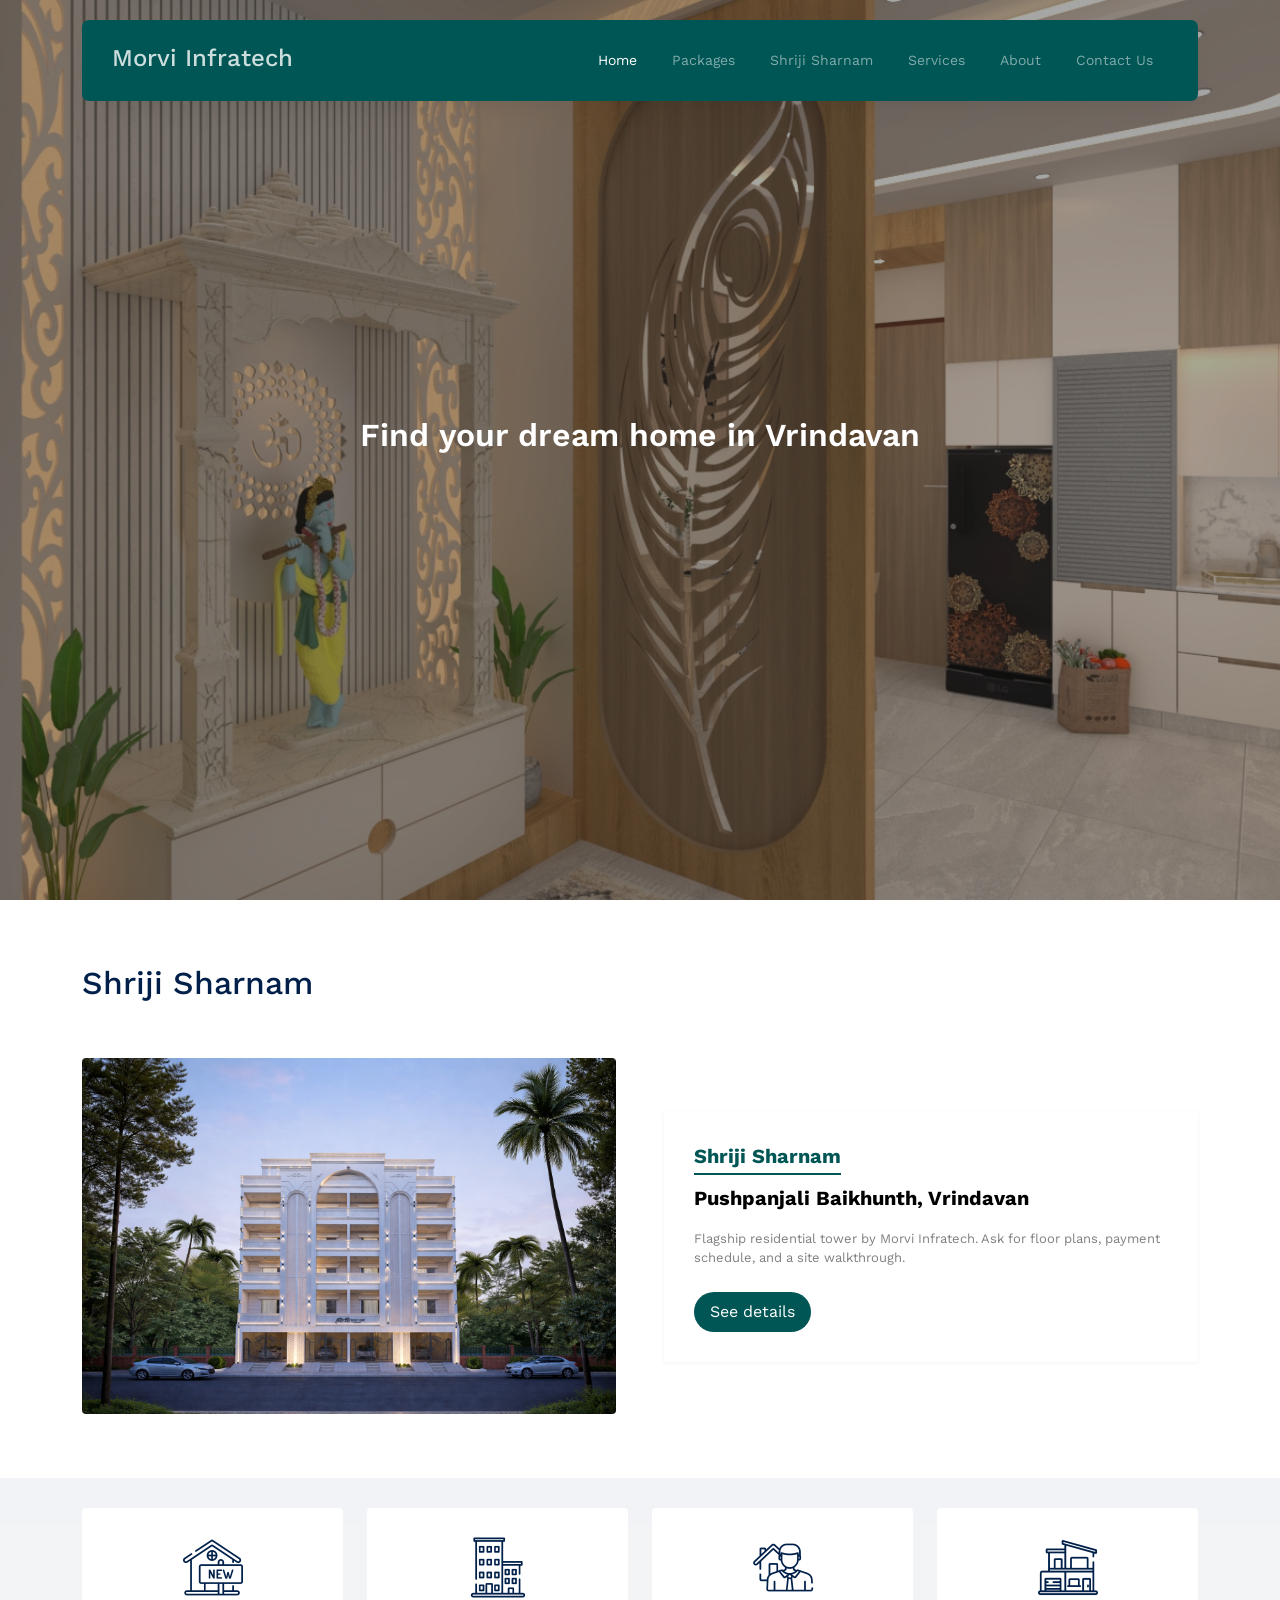
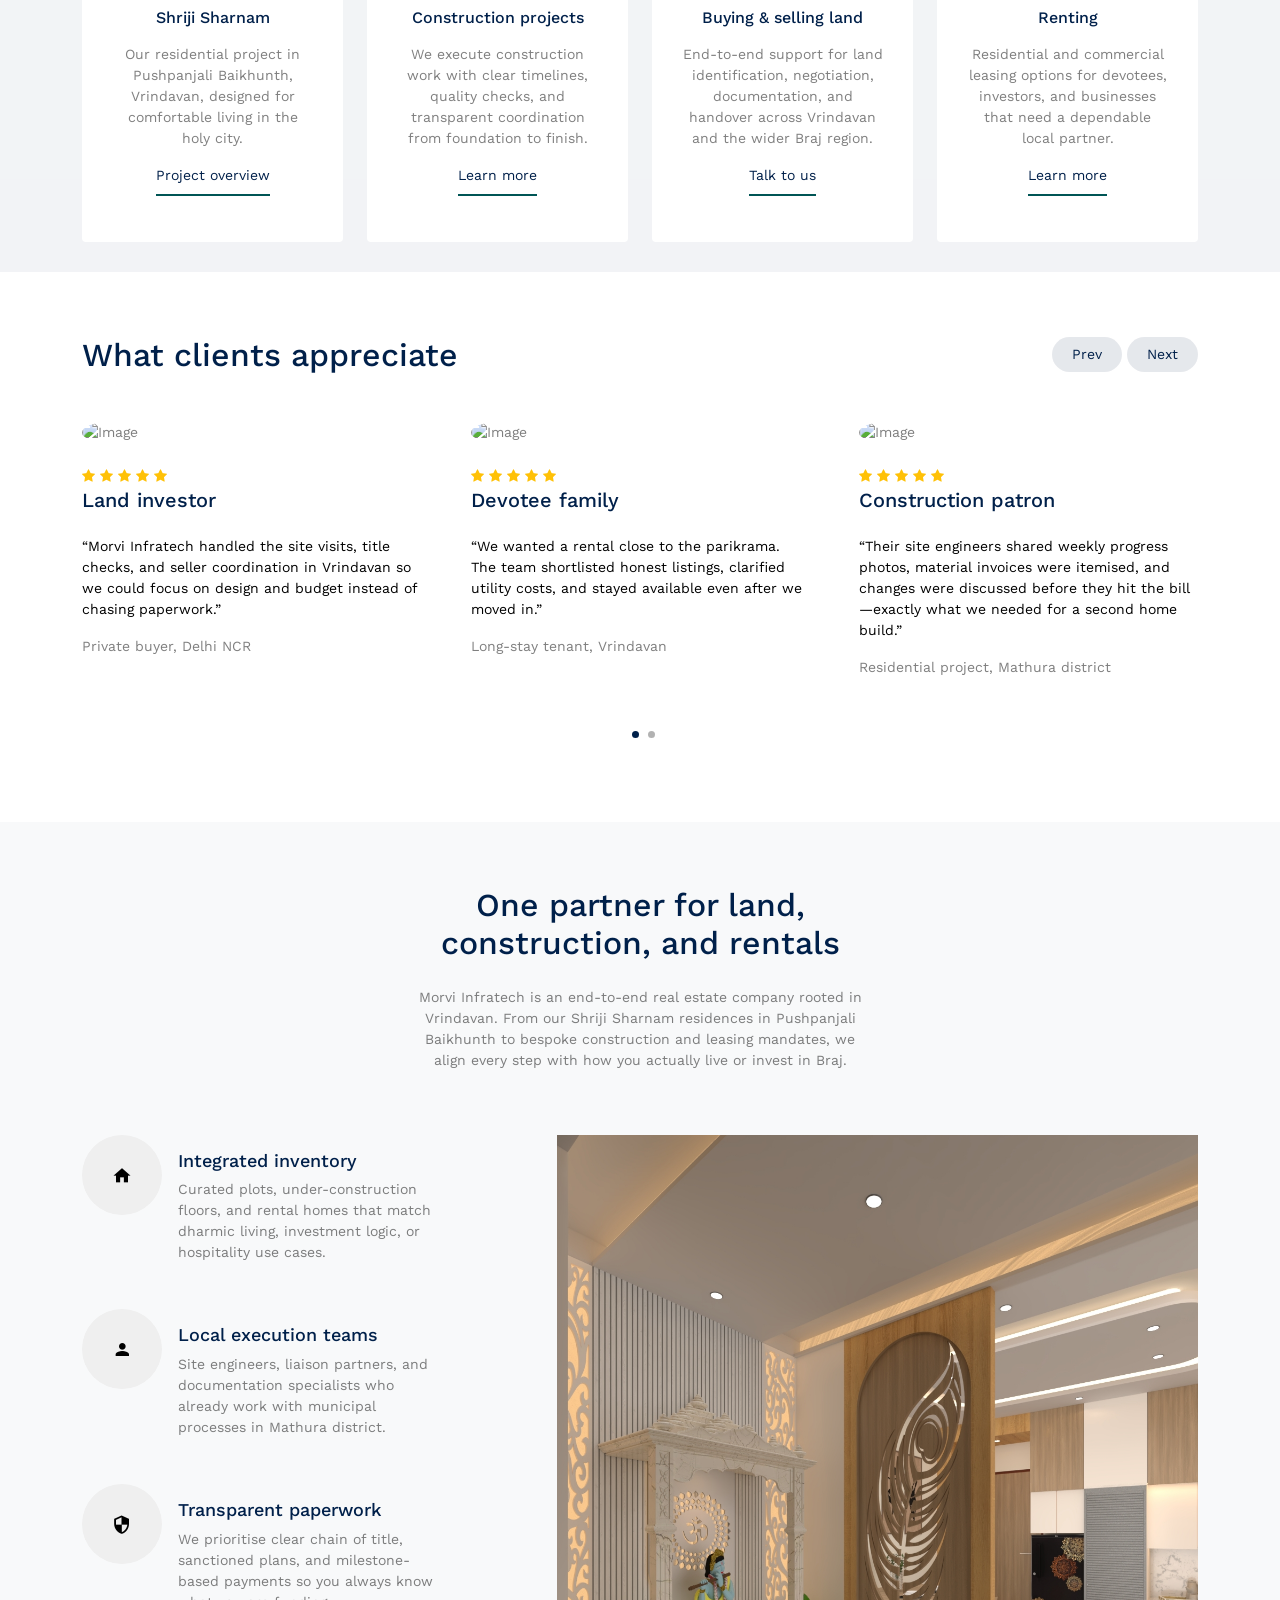
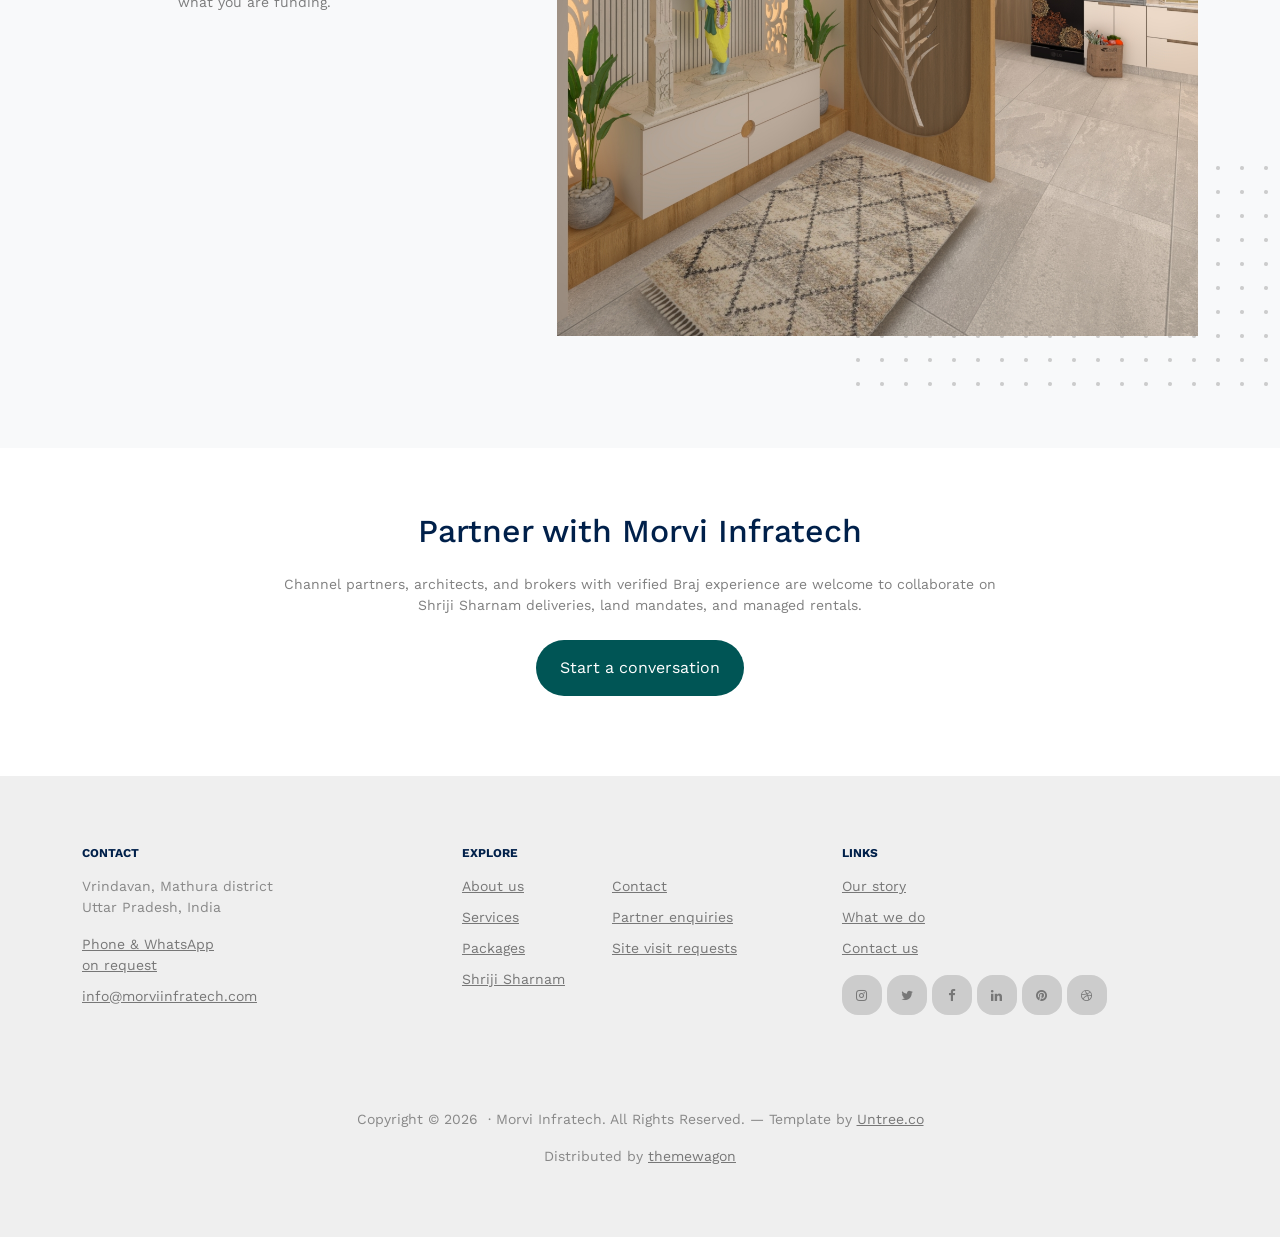
==== index.html @ aa566a45 "v3 - add packages" ====
<!-- /*
* Template Name: Property
* Template Author: Untree.co
* Template URI: https://untree.co/
* License: https://creativecommons.org/licenses/by/3.0/
*/ -->
<!DOCTYPE html>
<html lang="en">
  <head>
    <meta charset="utf-8" />
    <meta name="viewport" content="width=device-width, initial-scale=1" />
    <meta name="author" content="Untree.co" />
    <link rel="shortcut icon" href="favicon.png" />

    <meta
      name="description"
      content="Morvi Infratech is an end-to-end real estate company in Vrindavan, developing Shriji Sharnam at Pushpanjali Baikhunth, with construction, land buy and sell, and rental services."
    />
    <meta
      name="keywords"
      content="Morvi Infratech, Vrindavan real estate, Shriji Sharnam, Pushpanjali Baikhunth, land for sale, construction, rentals"
    />

    <link rel="preconnect" href="https://fonts.googleapis.com" />
    <link rel="preconnect" href="https://fonts.gstatic.com" crossorigin />
    <link
      href="https://fonts.googleapis.com/css2?family=Work+Sans:wght@400;500;600;700&display=swap"
      rel="stylesheet"
    />

    <link rel="stylesheet" href="fonts/icomoon/style.css" />
    <link rel="stylesheet" href="fonts/flaticon/font/flaticon.css" />

    <link rel="stylesheet" href="css/tiny-slider.css" />
    <link rel="stylesheet" href="css/aos.css" />
    <link rel="stylesheet" href="css/style.css" />

    <title>Morvi Infratech | Real estate &amp; construction in Vrindavan</title>
  </head>
  <body>
    <div class="site-mobile-menu site-navbar-target">
      <div class="site-mobile-menu-header">
        <div class="site-mobile-menu-close">
          <span class="icofont-close js-menu-toggle"></span>
        </div>
      </div>
      <div class="site-mobile-menu-body"></div>
    </div>

    <nav class="site-nav">
      <div class="container">
        <div class="menu-bg-wrap">
          <div class="site-navigation">
            <a href="index.html" class="logo m-0 float-start">Morvi Infratech</a>

            <ul
              class="js-clone-nav d-none d-lg-inline-block text-start site-menu float-end"
            >
              <li class="active"><a href="index.html">Home</a></li>
              <li><a href="packages.html">Packages</a></li>
              <li><a href="property-single.html">Shriji Sharnam</a></li>
              <li><a href="services.html">Services</a></li>
              <li><a href="about.html">About</a></li>
              <li><a href="contact.html">Contact Us</a></li>
            </ul>

            <a
              href="#"
              class="burger light me-auto float-end mt-1 site-menu-toggle js-menu-toggle d-inline-block d-lg-none"
              data-toggle="collapse"
              data-target="#main-navbar"
            >
              <span></span>
            </a>
          </div>
        </div>
      </div>
    </nav>

    <div class="hero">
      <div class="hero-slide">
        <div
          class="img overlay"
          style="background-image: url('images/hero_bg_3.jpg')"
        ></div>
        <div
          class="img overlay"
          style="background-image: url('images/logo_correct.jpeg')"
        ></div>
        <div
          class="img overlay"
          style="background-image: url('images/hero_bg_1.jpg')"
        ></div>
      </div>

      <div class="container">
        <div class="row justify-content-center align-items-center">
          <div class="col-lg-9 text-center">
            <h1 class="heading" data-aos="fade-up">
              Find your dream home in Vrindavan
            </h1>
            <!--
            <form
              action="#"
              class="narrow-w form-search d-flex align-items-stretch mb-3"
              data-aos="fade-up"
              data-aos-delay="200"
            >
              <input
                type="text"
                class="form-control px-4"
                placeholder="Your ZIP code or City. e.g. New York"
              />
              <button type="submit" class="btn btn-primary">Search</button>
            </form>
            -->
          </div>
        </div>
      </div>
    </div>

    <div class="section">
      <div class="container">
        <div class="row mb-5 align-items-center">
          <div class="col-lg-6">
            <h2 class="font-weight-bold text-primary heading">
              Shriji Sharnam
            </h2>
          </div>
          <div class="col-lg-6 text-lg-end">
            <!--
            <p>
              <a
                href="property-single.html"
                class="btn btn-primary text-white py-3 px-4"
                >Project details</a
              >
            </p>
            -->
          </div>
        </div>
        <div class="row">
          <div class="col-12">
            <div class="property-item property-item-horizontal mb-0">
              <div class="row align-items-center gx-lg-5">
                <div class="col-lg-6 mb-4 mb-lg-0">
                  <a
                    href="property-single.html"
                    class="img d-block rounded overflow-hidden"
                  >
                    <img
                      src="images/hero_bg_1.jpg"
                      alt="Shriji Sharnam, Morvi Infratech"
                      class="img-fluid w-100"
                    />
                  </a>
                </div>
                <div class="col-lg-6">
                  <div class="property-content">
                    <div class="price mb-2"><span>Shriji Sharnam</span></div>
                    <div>
                      <!-- <span class="d-block mb-1 text-black fw-semibold"
                        >Shriji Sharnam</span
                      > -->
                      <span class="city d-block mb-3"
                        >Pushpanjali Baikhunth, Vrindavan</span
                      >

                      <p class="text-black-50 mb-4">
                        Flagship residential tower by Morvi Infratech. Ask for
                        floor plans, payment schedule, and a site walkthrough.
                      </p>

                      <a
                        href="property-single.html"
                        class="btn btn-primary py-2 px-3"
                        >See details</a
                      >
                    </div>
                  </div>
                </div>
              </div>
            </div>
          </div>
        </div>
      </div>
    </div>

    <section class="features-1">
      <div class="container">
        <div class="row">
          <div class="col-6 col-lg-3" data-aos="fade-up" data-aos-delay="300">
            <div class="box-feature">
              <span class="flaticon-house"></span>
              <h3 class="mb-3">Shriji Sharnam</h3>
              <p>
                Our residential project in Pushpanjali Baikhunth, Vrindavan,
                designed for comfortable living in the holy city.
              </p>
              <p><a href="property-single.html" class="learn-more">Project overview</a></p>
            </div>
          </div>
          <div class="col-6 col-lg-3" data-aos="fade-up" data-aos-delay="500">
            <div class="box-feature">
              <span class="flaticon-building"></span>
              <h3 class="mb-3">Construction projects</h3>
              <p>
                We execute construction work with clear timelines, quality
                checks, and transparent coordination from foundation to finish.
              </p>
              <p><a href="services.html" class="learn-more">Learn more</a></p>
            </div>
          </div>
          <div class="col-6 col-lg-3" data-aos="fade-up" data-aos-delay="400">
            <div class="box-feature">
              <span class="flaticon-house-3"></span>
              <h3 class="mb-3">Buying &amp; selling land</h3>
              <p>
                End-to-end support for land identification, negotiation,
                documentation, and handover across Vrindavan and the wider Braj
                region.
              </p>
              <p><a href="contact.html" class="learn-more">Talk to us</a></p>
            </div>
          </div>
          <div class="col-6 col-lg-3" data-aos="fade-up" data-aos-delay="600">
            <div class="box-feature">
              <span class="flaticon-house-1"></span>
              <h3 class="mb-3">Renting</h3>
              <p>
                Residential and commercial leasing options for devotees,
                investors, and businesses that need a dependable local partner.
              </p>
              <p><a href="contact.html" class="learn-more">Learn more</a></p>
            </div>
          </div>
        </div>
      </div>
    </section>

    <div class="section sec-testimonials">
      <div class="container">
        <div class="row mb-5 align-items-center">
          <div class="col-md-6">
            <h2 class="font-weight-bold heading text-primary mb-4 mb-md-0">
              What clients appreciate
            </h2>
          </div>
          <div class="col-md-6 text-md-end">
            <div id="testimonial-nav">
              <span class="prev" data-controls="prev">Prev</span>

              <span class="next" data-controls="next">Next</span>
            </div>
          </div>
        </div>

        <div class="row">
          <div class="col-lg-4"></div>
        </div>
        <div class="testimonial-slider-wrap">
          <div class="testimonial-slider">
            <div class="item">
              <div class="testimonial">
                <img
                  src="images/person_1-min.jpg"
                  alt="Image"
                  class="img-fluid rounded-circle w-25 mb-4"
                />
                <div class="rate">
                  <span class="icon-star text-warning"></span>
                  <span class="icon-star text-warning"></span>
                  <span class="icon-star text-warning"></span>
                  <span class="icon-star text-warning"></span>
                  <span class="icon-star text-warning"></span>
                </div>
                <h3 class="h5 text-primary mb-4">Land investor</h3>
                <blockquote>
                  <p>
                    &ldquo;Morvi Infratech handled the site visits, title checks,
                    and seller coordination in Vrindavan so we could focus on
                    design and budget instead of chasing paperwork.&rdquo;
                  </p>
                </blockquote>
                <p class="text-black-50">Private buyer, Delhi NCR</p>
              </div>
            </div>

            <div class="item">
              <div class="testimonial">
                <img
                  src="images/person_2-min.jpg"
                  alt="Image"
                  class="img-fluid rounded-circle w-25 mb-4"
                />
                <div class="rate">
                  <span class="icon-star text-warning"></span>
                  <span class="icon-star text-warning"></span>
                  <span class="icon-star text-warning"></span>
                  <span class="icon-star text-warning"></span>
                  <span class="icon-star text-warning"></span>
                </div>
                <h3 class="h5 text-primary mb-4">Devotee family</h3>
                <blockquote>
                  <p>
                    &ldquo;We wanted a rental close to the parikrama. The team
                    shortlisted honest listings, clarified utility costs, and
                    stayed available even after we moved in.&rdquo;
                  </p>
                </blockquote>
                <p class="text-black-50">Long-stay tenant, Vrindavan</p>
              </div>
            </div>

            <div class="item">
              <div class="testimonial">
                <img
                  src="images/person_3-min.jpg"
                  alt="Image"
                  class="img-fluid rounded-circle w-25 mb-4"
                />
                <div class="rate">
                  <span class="icon-star text-warning"></span>
                  <span class="icon-star text-warning"></span>
                  <span class="icon-star text-warning"></span>
                  <span class="icon-star text-warning"></span>
                  <span class="icon-star text-warning"></span>
                </div>
                <h3 class="h5 text-primary mb-4">Construction patron</h3>
                <blockquote>
                  <p>
                    &ldquo;Their site engineers shared weekly progress photos,
                    material invoices were itemised, and changes were discussed
                    before they hit the bill—exactly what we needed for a second
                    home build.&rdquo;
                  </p>
                </blockquote>
                <p class="text-black-50">Residential project, Mathura district</p>
              </div>
            </div>

            <div class="item">
              <div class="testimonial">
                <img
                  src="images/person_4-min.jpg"
                  alt="Image"
                  class="img-fluid rounded-circle w-25 mb-4"
                />
                <div class="rate">
                  <span class="icon-star text-warning"></span>
                  <span class="icon-star text-warning"></span>
                  <span class="icon-star text-warning"></span>
                  <span class="icon-star text-warning"></span>
                  <span class="icon-star text-warning"></span>
                </div>
                <h3 class="h5 text-primary mb-4">NRI buyer</h3>
                <blockquote>
                  <p>
                    &ldquo;We coordinated entirely over WhatsApp and email.
                    Morvi Infratech consolidated layouts, approvals, and payment
                    milestones for Shriji Sharnam without us needing to fly down
                    for every signature.&rdquo;
                  </p>
                </blockquote>
                <p class="text-black-50">Booked unit, United States</p>
              </div>
            </div>
          </div>
        </div>
      </div>
    </div>

    <div class="section section-4 bg-light">
      <div class="container">
        <div class="row justify-content-center text-center mb-5">
          <div class="col-lg-5">
            <h2 class="font-weight-bold heading text-primary mb-4">
              One partner for land, construction, and rentals
            </h2>
            <p class="text-black-50">
              Morvi Infratech is an end-to-end real estate company rooted in
              Vrindavan. From our Shriji Sharnam residences in Pushpanjali
              Baikhunth to bespoke construction and leasing mandates, we align
              every step with how you actually live or invest in Braj.
            </p>
          </div>
        </div>
        <div class="row justify-content-between mb-5">
          <div class="col-lg-7 mb-5 mb-lg-0 order-lg-2">
            <div class="img-about dots">
              <img src="images/hero_bg_3.jpg" alt="Image" class="img-fluid" />
            </div>
          </div>
          <div class="col-lg-4">
            <div class="d-flex feature-h">
              <span class="wrap-icon me-3">
                <span class="icon-home2"></span>
              </span>
              <div class="feature-text">
                <h3 class="heading">Integrated inventory</h3>
                <p class="text-black-50">
                  Curated plots, under-construction floors, and rental homes that
                  match dharmic living, investment logic, or hospitality use
                  cases.
                </p>
              </div>
            </div>

            <div class="d-flex feature-h">
              <span class="wrap-icon me-3">
                <span class="icon-person"></span>
              </span>
              <div class="feature-text">
                <h3 class="heading">Local execution teams</h3>
                <p class="text-black-50">
                  Site engineers, liaison partners, and documentation specialists
                  who already work with municipal processes in Mathura district.
                </p>
              </div>
            </div>

            <div class="d-flex feature-h">
              <span class="wrap-icon me-3">
                <span class="icon-security"></span>
              </span>
              <div class="feature-text">
                <h3 class="heading">Transparent paperwork</h3>
                <p class="text-black-50">
                  We prioritise clear chain of title, sanctioned plans, and
                  milestone-based payments so you always know what you are
                  funding.
                </p>
              </div>
            </div>
          </div>
        </div>
        <!-- <div class="row section-counter mt-5">
          <div
            class="col-6 col-sm-6 col-md-6 col-lg-3"
            data-aos="fade-up"
            data-aos-delay="300"
          >
            <div class="counter-wrap mb-5 mb-lg-0">
              <span class="number"
                ><span class="countup text-primary">1</span></span
              >
              <span class="caption text-black-50"
                >Flagship tower: Shriji Sharnam</span
              >
            </div>
          </div>
          <div
            class="col-6 col-sm-6 col-md-6 col-lg-3"
            data-aos="fade-up"
            data-aos-delay="400"
          >
            <div class="counter-wrap mb-5 mb-lg-0">
              <span class="number"
                ><span class="countup text-primary">4</span></span
              >
              <span class="caption text-black-50"
                >Integrated service lines</span
              >
            </div>
          </div>
          <div
            class="col-6 col-sm-6 col-md-6 col-lg-3"
            data-aos="fade-up"
            data-aos-delay="500"
          >
            <div class="counter-wrap mb-5 mb-lg-0">
              <span class="number"
                ><span class="countup text-primary">1</span></span
              >
              <span class="caption text-black-50"
                >Home city focus: Vrindavan</span
              >
            </div>
          </div>
          <div
            class="col-6 col-sm-6 col-md-6 col-lg-3"
            data-aos="fade-up"
            data-aos-delay="600"
          >
            <div class="counter-wrap mb-5 mb-lg-0">
              <span class="number"
                ><span class="countup text-primary">100</span></span
              >
              <span class="caption text-black-50"
                >Percent commitment to clarity</span
              >
            </div>
          </div>
        </div> -->
      </div>
    </div>

    <div class="section">
      <div class="row justify-content-center footer-cta" data-aos="fade-up">
        <div class="col-lg-7 mx-auto text-center">
          <h2 class="mb-4">Partner with Morvi Infratech</h2>
          <p class="text-black-50 mb-4">
            Channel partners, architects, and brokers with verified Braj
            experience are welcome to collaborate on Shriji Sharnam deliveries,
            land mandates, and managed rentals.
          </p>
          <p>
            <a
              href="contact.html"
              class="btn btn-primary text-white py-3 px-4"
              >Start a conversation</a
            >
          </p>
        </div>
        <!-- /.col-lg-7 -->
      </div>
      <!-- /.row -->
    </div>

    <!-- <div class="section section-5 bg-light">
      <div class="container">
        <div class="row justify-content-center text-center mb-5">
          <div class="col-lg-6 mb-5">
            <h2 class="font-weight-bold heading text-primary mb-4">
              Meet the specialists
            </h2>
            <p class="text-black-50">
              Dedicated desks for land, construction, leasing, and project
              marketing ensure you always reach someone who understands the
              nuances of doing business in Vrindavan.
            </p>
          </div>
        </div>
        <div class="row">
          <div class="col-sm-6 col-md-6 col-lg-4 mb-5 mb-lg-0">
            <div class="h-100 person">
              <img
                src="images/person_1-min.jpg"
                alt="Image"
                class="img-fluid"
              />

              <div class="person-contents">
                <h2 class="mb-0"><a href="contact.html">Land advisory desk</a></h2>
                <span class="meta d-block mb-3">Acquisition &amp; divestment</span>
                <p>
                  Maps out zoning realities, negotiates with landowners, and
                  lines up registry-ready documentation for agricultural,
                  residential, or institutional parcels.
                </p>

                <ul class="social list-unstyled list-inline dark-hover">
                  <li class="list-inline-item">
                    <a href="#"><span class="icon-twitter"></span></a>
                  </li>
                  <li class="list-inline-item">
                    <a href="#"><span class="icon-facebook"></span></a>
                  </li>
                  <li class="list-inline-item">
                    <a href="#"><span class="icon-linkedin"></span></a>
                  </li>
                  <li class="list-inline-item">
                    <a href="#"><span class="icon-instagram"></span></a>
                  </li>
                </ul>
              </div>
            </div>
          </div>
          <div class="col-sm-6 col-md-6 col-lg-4 mb-5 mb-lg-0">
            <div class="h-100 person">
              <img
                src="images/person_2-min.jpg"
                alt="Image"
                class="img-fluid"
              />

              <div class="person-contents">
                <h2 class="mb-0"><a href="contact.html">Construction studio</a></h2>
                <span class="meta d-block mb-3">Projects &amp; Shriji Sharnam</span>
                <p>
                  Coordinates structural vendors, finishing schedules, and
                  quality audits so tower deliveries and independent homes stay
                  on track.
                </p>

                <ul class="social list-unstyled list-inline dark-hover">
                  <li class="list-inline-item">
                    <a href="#"><span class="icon-twitter"></span></a>
                  </li>
                  <li class="list-inline-item">
                    <a href="#"><span class="icon-facebook"></span></a>
                  </li>
                  <li class="list-inline-item">
                    <a href="#"><span class="icon-linkedin"></span></a>
                  </li>
                  <li class="list-inline-item">
                    <a href="#"><span class="icon-instagram"></span></a>
                  </li>
                </ul>
              </div>
            </div>
          </div>
          <div class="col-sm-6 col-md-6 col-lg-4 mb-5 mb-lg-0">
            <div class="h-100 person">
              <img
                src="images/person_3-min.jpg"
                alt="Image"
                class="img-fluid"
              />

              <div class="person-contents">
                <h2 class="mb-0"><a href="contact.html">Leasing lounge</a></h2>
                <span class="meta d-block mb-3">Rentals &amp; asset care</span>
                <p>
                  Screens tenants, drafts fair-use agreements, and supports
                  move-in logistics for devotees, ashrams, and boutique
                  hospitality operators.
                </p>

                <ul class="social list-unstyled list-inline dark-hover">
                  <li class="list-inline-item">
                    <a href="#"><span class="icon-twitter"></span></a>
                  </li>
                  <li class="list-inline-item">
                    <a href="#"><span class="icon-facebook"></span></a>
                  </li>
                  <li class="list-inline-item">
                    <a href="#"><span class="icon-linkedin"></span></a>
                  </li>
                  <li class="list-inline-item">
                    <a href="#"><span class="icon-instagram"></span></a>
                  </li>
                </ul>
              </div>
            </div>
          </div>
        </div>
      </div>
    </div> -->

    <div class="site-footer">
      <div class="container">
        <div class="row">
          <div class="col-lg-4">
            <div class="widget">
              <h3>Contact</h3>
              <address>Vrindavan, Mathura district<br />Uttar Pradesh, India</address>
              <ul class="list-unstyled links">
                <li><a href="contact.html">Phone &amp; WhatsApp on request</a></li>
                <li>
                  <a href="mailto:info@morviinfratech.com">info@morviinfratech.com</a>
                </li>
              </ul>
            </div>
            <!-- /.widget -->
          </div>
          <!-- /.col-lg-4 -->
          <div class="col-lg-4">
            <div class="widget">
              <h3>Explore</h3>
              <ul class="list-unstyled float-start links">
                <li><a href="about.html">About us</a></li>
                <li><a href="services.html">Services</a></li>
                <li><a href="packages.html">Packages</a></li>
                <li><a href="property-single.html">Shriji Sharnam</a></li>
              </ul>
              <ul class="list-unstyled float-start links">
                <li><a href="contact.html">Contact</a></li>
                <li><a href="contact.html">Partner enquiries</a></li>
                <li><a href="contact.html">Site visit requests</a></li>
              </ul>
            </div>
            <!-- /.widget -->
          </div>
          <!-- /.col-lg-4 -->
          <div class="col-lg-4">
            <div class="widget">
              <h3>Links</h3>
              <ul class="list-unstyled links">
                <li><a href="about.html">Our story</a></li>
                <li><a href="services.html">What we do</a></li>
                <li><a href="contact.html">Contact us</a></li>
              </ul>

              <ul class="list-unstyled social">
                <li>
                  <a href="#"><span class="icon-instagram"></span></a>
                </li>
                <li>
                  <a href="#"><span class="icon-twitter"></span></a>
                </li>
                <li>
                  <a href="#"><span class="icon-facebook"></span></a>
                </li>
                <li>
                  <a href="#"><span class="icon-linkedin"></span></a>
                </li>
                <li>
                  <a href="#"><span class="icon-pinterest"></span></a>
                </li>
                <li>
                  <a href="#"><span class="icon-dribbble"></span></a>
                </li>
              </ul>
            </div>
            <!-- /.widget -->
          </div>
          <!-- /.col-lg-4 -->
        </div>
        <!-- /.row -->

        <div class="row mt-5">
          <div class="col-12 text-center">
            <!-- 
              **==========
              NOTE: 
              Please don't remove this copyright link unless you buy the license here https://untree.co/license/  
              **==========
            -->

            <p>
              Copyright &copy;
              <script>
                document.write(new Date().getFullYear());
              </script>
              &nbsp;· Morvi Infratech. All Rights Reserved. &mdash; Template by
              <a href="https://untree.co">Untree.co</a>
              <!-- License information: https://untree.co/license/ -->
            </p>
            <div>
              Distributed by
              <a href="https://themewagon.com/" target="_blank">themewagon</a>
            </div>
          </div>
        </div>
      </div>
      <!-- /.container -->
    </div>
    <!-- /.site-footer -->

    <!-- Preloader -->
    <div id="overlayer"></div>
    <div class="loader">
      <div class="spinner-border" role="status">
        <span class="visually-hidden">Loading...</span>
      </div>
    </div>

    <script src="js/bootstrap.bundle.min.js"></script>
    <script src="js/tiny-slider.js"></script>
    <script src="js/aos.js"></script>
    <script src="js/navbar.js"></script>
    <script src="js/counter.js"></script>
    <script src="js/custom.js"></script>
  </body>
</html>
---- fonts/icomoon/style.css ----
@font-face {
  font-family: 'icomoon';
  src:  url('fonts/icomoon.eot?10si43');
  src:  url('fonts/icomoon.eot?10si43#iefix') format('embedded-opentype'),
    url('fonts/icomoon.ttf?10si43') format('truetype'),
    url('fonts/icomoon.woff?10si43') format('woff'),
    url('fonts/icomoon.svg?10si43#icomoon') format('svg');
  font-weight: normal;
  font-style: normal;
}

[class^="icon-"], [class*=" icon-"] {
  /* use !important to prevent issues with browser extensions that change fonts */
  font-family: 'icomoon' !important;
  speak: none;
  font-style: normal;
  font-weight: normal;
  font-variant: normal;
  text-transform: none;
  line-height: 1;

  /* Better Font Rendering =========== */
  -webkit-font-smoothing: antialiased;
  -moz-osx-font-smoothing: grayscale;
}

.icon-asterisk:before {
  content: "\f069";
}
.icon-plus:before {
  content: "\f067";
}
.icon-question:before {
  content: "\f128";
}
.icon-minus:before {
  content: "\f068";
}
.icon-glass:before {
  content: "\f000";
}
.icon-music:before {
  content: "\f001";
}
.icon-search:before {
  content: "\f002";
}
.icon-envelope-o:before {
  content: "\f003";
}
.icon-heart:before {
  content: "\f004";
}
.icon-star:before {
  content: "\f005";
}
.icon-star-o:before {
  content: "\f006";
}
.icon-user:before {
  content: "\f007";
}
.icon-film:before {
  content: "\f008";
}
.icon-th-large:before {
  content: "\f009";
}
.icon-th:before {
  content: "\f00a";
}
.icon-th-list:before {
  content: "\f00b";
}
.icon-check:before {
  content: "\f00c";
}
.icon-close:before {
  content: "\f00d";
}
.icon-remove:before {
  content: "\f00d";
}
.icon-times:before {
  content: "\f00d";
}
.icon-search-plus:before {
  content: "\f00e";
}
.icon-search-minus:before {
  content: "\f010";
}
.icon-power-off:before {
  content: "\f011";
}
.icon-signal:before {
  content: "\f012";
}
.icon-cog:before {
  content: "\f013";
}
.icon-gear:before {
  content: "\f013";
}
.icon-trash-o:before {
  content: "\f014";
}
.icon-home:before {
  content: "\f015";
}
.icon-file-o:before {
  content: "\f016";
}
.icon-clock-o:before {
  content: "\f017";
}
.icon-road:before {
  content: "\f018";
}
.icon-download:before {
  content: "\f019";
}
.icon-arrow-circle-o-down:before {
  content: "\f01a";
}
.icon-arrow-circle-o-up:before {
  content: "\f01b";
}
.icon-inbox:before {
  content: "\f01c";
}
.icon-play-circle-o:before {
  content: "\f01d";
}
.icon-repeat:before {
  content: "\f01e";
}
.icon-rotate-right:before {
  content: "\f01e";
}
.icon-refresh:before {
  content: "\f021";
}
.icon-list-alt:before {
  content: "\f022";
}
.icon-lock:before {
  content: "\f023";
}
.icon-flag:before {
  content: "\f024";
}
.icon-headphones:before {
  content: "\f025";
}
.icon-volume-off:before {
  content: "\f026";
}
.icon-volume-down:before {
  content: "\f027";
}
.icon-volume-up:before {
  content: "\f028";
}
.icon-qrcode:before {
  content: "\f029";
}
.icon-barcode:before {
  content: "\f02a";
}
.icon-tag:before {
  content: "\f02b";
}
.icon-tags:before {
  content: "\f02c";
}
.icon-book:before {
  content: "\f02d";
}
.icon-bookmark:before {
  content: "\f02e";
}
.icon-print:before {
  content: "\f02f";
}
.icon-camera:before {
  content: "\f030";
}
.icon-font:before {
  content: "\f031";
}
.icon-bold:before {
  content: "\f032";
}
.icon-italic:before {
  content: "\f033";
}
.icon-text-height:before {
  content: "\f034";
}
.icon-text-width:before {
  content: "\f035";
}
.icon-align-left:before {
  content: "\f036";
}
.icon-align-center:before {
  content: "\f037";
}
.icon-align-right:before {
  content: "\f038";
}
.icon-align-justify:before {
  content: "\f039";
}
.icon-list:before {
  content: "\f03a";
}
.icon-dedent:before {
  content: "\f03b";
}
.icon-outdent:before {
  content: "\f03b";
}
.icon-indent:before {
  content: "\f03c";
}
.icon-video-camera:before {
  content: "\f03d";
}
.icon-image:before {
  content: "\f03e";
}
.icon-photo:before {
  content: "\f03e";
}
.icon-picture-o:before {
  content: "\f03e";
}
.icon-pencil:before {
  content: "\f040";
}
.icon-map-marker:before {
  content: "\f041";
}
.icon-adjust:before {
  content: "\f042";
}
.icon-tint:before {
  content: "\f043";
}
.icon-edit:before {
  content: "\f044";
}
.icon-pencil-square-o:before {
  content: "\f044";
}
.icon-share-square-o:before {
  content: "\f045";
}
.icon-check-square-o:before {
  content: "\f046";
}
.icon-arrows:before {
  content: "\f047";
}
.icon-step-backward:before {
  content: "\f048";
}
.icon-fast-backward:before {
  content: "\f049";
}
.icon-backward:before {
  content: "\f04a";
}
.icon-play:before {
  content: "\f04b";
}
.icon-pause:before {
  content: "\f04c";
}
.icon-stop:before {
  content: "\f04d";
}
.icon-forward:before {
  content: "\f04e";
}
.icon-fast-forward:before {
  content: "\f050";
}
.icon-step-forward:before {
  content: "\f051";
}
.icon-eject:before {
  content: "\f052";
}
.icon-chevron-left:before {
  content: "\f053";
}
.icon-chevron-right:before {
  content: "\f054";
}
.icon-plus-circle:before {
  content: "\f055";
}
.icon-minus-circle:before {
  content: "\f056";
}
.icon-times-circle:before {
  content: "\f057";
}
.icon-check-circle:before {
  content: "\f058";
}
.icon-question-circle:before {
  content: "\f059";
}
.icon-info-circle:before {
  content: "\f05a";
}
.icon-crosshairs:before {
  content: "\f05b";
}
.icon-times-circle-o:before {
  content: "\f05c";
}
.icon-check-circle-o:before {
  content: "\f05d";
}
.icon-ban:before {
  content: "\f05e";
}
.icon-arrow-left:before {
  content: "\f060";
}
.icon-arrow-right:before {
  content: "\f061";
}
.icon-arrow-up:before {
  content: "\f062";
}
.icon-arrow-down:before {
  content: "\f063";
}
.icon-mail-forward:before {
  content: "\f064";
}
.icon-share:before {
  content: "\f064";
}
.icon-expand:before {
  content: "\f065";
}
.icon-compress:before {
  content: "\f066";
}
.icon-exclamation-circle:before {
  content: "\f06a";
}
.icon-gift:before {
  content: "\f06b";
}
.icon-leaf:before {
  content: "\f06c";
}
.icon-fire:before {
  content: "\f06d";
}
.icon-eye:before {
  content: "\f06e";
}
.icon-eye-slash:before {
  content: "\f070";
}
.icon-exclamation-triangle:before {
  content: "\f071";
}
.icon-warning:before {
  content: "\f071";
}
.icon-plane:before {
  content: "\f072";
}
.icon-calendar:before {
  content: "\f073";
}
.icon-random:before {
  content: "\f074";
}
.icon-comment:before {
  content: "\f075";
}
.icon-magnet:before {
  content: "\f076";
}
.icon-chevron-up:before {
  content: "\f077";
}
.icon-chevron-down:before {
  content: "\f078";
}
.icon-retweet:before {
  content: "\f079";
}
.icon-shopping-cart:before {
  content: "\f07a";
}
.icon-folder:before {
  content: "\f07b";
}
.icon-folder-open:before {
  content: "\f07c";
}
.icon-arrows-v:before {
  content: "\f07d";
}
.icon-arrows-h:before {
  content: "\f07e";
}
.icon-bar-chart:before {
  content: "\f080";
}
.icon-bar-chart-o:before {
  content: "\f080";
}
.icon-twitter-square:before {
  content: "\f081";
}
.icon-facebook-square:before {
  content: "\f082";
}
.icon-camera-retro:before {
  content: "\f083";
}
.icon-key:before {
  content: "\f084";
}
.icon-cogs:before {
  content: "\f085";
}
.icon-gears:before {
  content: "\f085";
}
.icon-comments:before {
  content: "\f086";
}
.icon-thumbs-o-up:before {
  content: "\f087";
}
.icon-thumbs-o-down:before {
  content: "\f088";
}
.icon-star-half:before {
  content: "\f089";
}
.icon-heart-o:before {
  content: "\f08a";
}
.icon-sign-out:before {
  content: "\f08b";
}
.icon-linkedin-square:before {
  content: "\f08c";
}
.icon-thumb-tack:before {
  content: "\f08d";
}
.icon-external-link:before {
  content: "\f08e";
}
.icon-sign-in:before {
  content: "\f090";
}
.icon-trophy:before {
  content: "\f091";
}
.icon-github-square:before {
  content: "\f092";
}
.icon-upload:before {
  content: "\f093";
}
.icon-lemon-o:before {
  content: "\f094";
}
.icon-phone:before {
  content: "\f095";
}
.icon-square-o:before {
  content: "\f096";
}
.icon-bookmark-o:before {
  content: "\f097";
}
.icon-phone-square:before {
  content: "\f098";
}
.icon-twitter:before {
  content: "\f099";
}
.icon-facebook:before {
  content: "\f09a";
}
.icon-facebook-f:before {
  content: "\f09a";
}
.icon-github:before {
  content: "\f09b";
}
.icon-unlock:before {
  content: "\f09c";
}
.icon-credit-card:before {
  content: "\f09d";
}
.icon-feed:before {
  content: "\f09e";
}
.icon-rss:before {
  content: "\f09e";
}
.icon-hdd-o:before {
  content: "\f0a0";
}
.icon-bullhorn:before {
  content: "\f0a1";
}
.icon-bell-o:before {
  content: "\f0a2";
}
.icon-certificate:before {
  content: "\f0a3";
}
.icon-hand-o-right:before {
  content: "\f0a4";
}
.icon-hand-o-left:before {
  content: "\f0a5";
}
.icon-hand-o-up:before {
  content: "\f0a6";
}
.icon-hand-o-down:before {
  content: "\f0a7";
}
.icon-arrow-circle-left:before {
  content: "\f0a8";
}
.icon-arrow-circle-right:before {
  content: "\f0a9";
}
.icon-arrow-circle-up:before {
  content: "\f0aa";
}
.icon-arrow-circle-down:before {
  content: "\f0ab";
}
.icon-globe:before {
  content: "\f0ac";
}
.icon-wrench:before {
  content: "\f0ad";
}
.icon-tasks:before {
  content: "\f0ae";
}
.icon-filter:before {
  content: "\f0b0";
}
.icon-briefcase:before {
  content: "\f0b1";
}
.icon-arrows-alt:before {
  content: "\f0b2";
}
.icon-group:before {
  content: "\f0c0";
}
.icon-users:before {
  content: "\f0c0";
}
.icon-chain:before {
  content: "\f0c1";
}
.icon-link:before {
  content: "\f0c1";
}
.icon-cloud:before {
  content: "\f0c2";
}
.icon-flask:before {
  content: "\f0c3";
}
.icon-cut:before {
  content: "\f0c4";
}
.icon-scissors:before {
  content: "\f0c4";
}
.icon-copy:before {
  content: "\f0c5";
}
.icon-files-o:before {
  content: "\f0c5";
}
.icon-paperclip:before {
  content: "\f0c6";
}
.icon-floppy-o:before {
  content: "\f0c7";
}
.icon-save:before {
  content: "\f0c7";
}
.icon-square:before {
  content: "\f0c8";
}
.icon-bars:before {
  content: "\f0c9";
}
.icon-navicon:before {
  content: "\f0c9";
}
.icon-reorder:before {
  content: "\f0c9";
}
.icon-list-ul:before {
  content: "\f0ca";
}
.icon-list-ol:before {
  content: "\f0cb";
}
.icon-strikethrough:before {
  content: "\f0cc";
}
.icon-underline:before {
  content: "\f0cd";
}
.icon-table:before {
  content: "\f0ce";
}
.icon-magic:before {
  content: "\f0d0";
}
.icon-truck:before {
  content: "\f0d1";
}
.icon-pinterest:before {
  content: "\f0d2";
}
.icon-pinterest-square:before {
  content: "\f0d3";
}
.icon-google-plus-square:before {
  content: "\f0d4";
}
.icon-google-plus:before {
  content: "\f0d5";
}
.icon-money:before {
  content: "\f0d6";
}
.icon-caret-down:before {
  content: "\f0d7";
}
.icon-caret-up:before {
  content: "\f0d8";
}
.icon-caret-left:before {
  content: "\f0d9";
}
.icon-caret-right:before {
  content: "\f0da";
}
.icon-columns:before {
  content: "\f0db";
}
.icon-sort:before {
  content: "\f0dc";
}
.icon-unsorted:before {
  content: "\f0dc";
}
.icon-sort-desc:before {
  content: "\f0dd";
}
.icon-sort-down:before {
  content: "\f0dd";
}
.icon-sort-asc:before {
  content: "\f0de";
}
.icon-sort-up:before {
  content: "\f0de";
}
.icon-envelope:before {
  content: "\f0e0";
}
.icon-linkedin:before {
  content: "\f0e1";
}
.icon-rotate-left:before {
  content: "\f0e2";
}
.icon-undo:before {
  content: "\f0e2";
}
.icon-gavel:before {
  content: "\f0e3";
}
.icon-legal:before {
  content: "\f0e3";
}
.icon-dashboard:before {
  content: "\f0e4";
}
.icon-tachometer:before {
  content: "\f0e4";
}
.icon-comment-o:before {
  content: "\f0e5";
}
.icon-comments-o:before {
  content: "\f0e6";
}
.icon-bolt:before {
  content: "\f0e7";
}
.icon-flash:before {
  content: "\f0e7";
}
.icon-sitemap:before {
  content: "\f0e8";
}
.icon-umbrella:before {
  content: "\f0e9";
}
.icon-clipboard:before {
  content: "\f0ea";
}
.icon-paste:before {
  content: "\f0ea";
}
.icon-lightbulb-o:before {
  content: "\f0eb";
}
.icon-exchange:before {
  content: "\f0ec";
}
.icon-cloud-download:before {
  content: "\f0ed";
}
.icon-cloud-upload:before {
  content: "\f0ee";
}
.icon-user-md:before {
  content: "\f0f0";
}
.icon-stethoscope:before {
  content: "\f0f1";
}
.icon-suitcase:before {
  content: "\f0f2";
}
.icon-bell:before {
  content: "\f0f3";
}
.icon-coffee:before {
  content: "\f0f4";
}
.icon-cutlery:before {
  content: "\f0f5";
}
.icon-file-text-o:before {
  content: "\f0f6";
}
.icon-building-o:before {
  content: "\f0f7";
}
.icon-hospital-o:before {
  content: "\f0f8";
}
.icon-ambulance:before {
  content: "\f0f9";
}
.icon-medkit:before {
  content: "\f0fa";
}
.icon-fighter-jet:before {
  content: "\f0fb";
}
.icon-beer:before {
  content: "\f0fc";
}
.icon-h-square:before {
  content: "\f0fd";
}
.icon-plus-square:before {
  content: "\f0fe";
}
.icon-angle-double-left:before {
  content: "\f100";
}
.icon-angle-double-right:before {
  content: "\f101";
}
.icon-angle-double-up:before {
  content: "\f102";
}
.icon-angle-double-down:before {
  content: "\f103";
}
.icon-angle-left:before {
  content: "\f104";
}
.icon-angle-right:before {
  content: "\f105";
}
.icon-angle-up:before {
  content: "\f106";
}
.icon-angle-down:before {
  content: "\f107";
}
.icon-desktop:before {
  content: "\f108";
}
.icon-laptop:before {
  content: "\f109";
}
.icon-tablet:before {
  content: "\f10a";
}
.icon-mobile:before {
  content: "\f10b";
}
.icon-mobile-phone:before {
  content: "\f10b";
}
.icon-circle-o:before {
  content: "\f10c";
}
.icon-quote-left:before {
  content: "\f10d";
}
.icon-quote-right:before {
  content: "\f10e";
}
.icon-spinner:before {
  content: "\f110";
}
.icon-circle:before {
  content: "\f111";
}
.icon-mail-reply:before {
  content: "\f112";
}
.icon-reply:before {
  content: "\f112";
}
.icon-github-alt:before {
  content: "\f113";
}
.icon-folder-o:before {
  content: "\f114";
}
.icon-folder-open-o:before {
  content: "\f115";
}
.icon-smile-o:before {
  content: "\f118";
}
.icon-frown-o:before {
  content: "\f119";
}
.icon-meh-o:before {
  content: "\f11a";
}
.icon-gamepad:before {
  content: "\f11b";
}
.icon-keyboard-o:before {
  content: "\f11c";
}
.icon-flag-o:before {
  content: "\f11d";
}
.icon-flag-checkered:before {
  content: "\f11e";
}
.icon-terminal:before {
  content: "\f120";
}
.icon-code:before {
  content: "\f121";
}
.icon-mail-reply-all:before {
  content: "\f122";
}
.icon-reply-all:before {
  content: "\f122";
}
.icon-star-half-empty:before {
  content: "\f123";
}
.icon-star-half-full:before {
  content: "\f123";
}
.icon-star-half-o:before {
  content: "\f123";
}
.icon-location-arrow:before {
  content: "\f124";
}
.icon-crop:before {
  content: "\f125";
}
.icon-code-fork:before {
  content: "\f126";
}
.icon-chain-broken:before {
  content: "\f127";
}
.icon-unlink:before {
  content: "\f127";
}
.icon-info:before {
  content: "\f129";
}
.icon-exclamation:before {
  content: "\f12a";
}
.icon-superscript:before {
  content: "\f12b";
}
.icon-subscript:before {
  content: "\f12c";
}
.icon-eraser:before {
  content: "\f12d";
}
.icon-puzzle-piece:before {
  content: "\f12e";
}
.icon-microphone:before {
  content: "\f130";
}
.icon-microphone-slash:before {
  content: "\f131";
}
.icon-shield:before {
  content: "\f132";
}
.icon-calendar-o:before {
  content: "\f133";
}
.icon-fire-extinguisher:before {
  content: "\f134";
}
.icon-rocket:before {
  content: "\f135";
}
.icon-maxcdn:before {
  content: "\f136";
}
.icon-chevron-circle-left:before {
  content: "\f137";
}
.icon-chevron-circle-right:before {
  content: "\f138";
}
.icon-chevron-circle-up:before {
  content: "\f139";
}
.icon-chevron-circle-down:before {
  content: "\f13a";
}
.icon-html5:before {
  content: "\f13b";
}
.icon-css3:before {
  content: "\f13c";
}
.icon-anchor:before {
  content: "\f13d";
}
.icon-unlock-alt:before {
  content: "\f13e";
}
.icon-bullseye:before {
  content: "\f140";
}
.icon-ellipsis-h:before {
  content: "\f141";
}
.icon-ellipsis-v:before {
  content: "\f142";
}
.icon-rss-square:before {
  content: "\f143";
}
.icon-play-circle:before {
  content: "\f144";
}
.icon-ticket:before {
  content: "\f145";
}
.icon-minus-square:before {
  content: "\f146";
}
.icon-minus-square-o:before {
  content: "\f147";
}
.icon-level-up:before {
  content: "\f148";
}
.icon-level-down:before {
  content: "\f149";
}
.icon-check-square:before {
  content: "\f14a";
}
.icon-pencil-square:before {
  content: "\f14b";
}
.icon-external-link-square:before {
  content: "\f14c";
}
.icon-share-square:before {
  content: "\f14d";
}
.icon-compass:before {
  content: "\f14e";
}
.icon-caret-square-o-down:before {
  content: "\f150";
}
.icon-toggle-down:before {
  content: "\f150";
}
.icon-caret-square-o-up:before {
  content: "\f151";
}
.icon-toggle-up:before {
  content: "\f151";
}
.icon-caret-square-o-right:before {
  content: "\f152";
}
.icon-toggle-right:before {
  content: "\f152";
}
.icon-eur:before {
  content: "\f153";
}
.icon-euro:before {
  content: "\f153";
}
.icon-gbp:before {
  content: "\f154";
}
.icon-dollar:before {
  content: "\f155";
}
.icon-usd:before {
  content: "\f155";
}
.icon-inr:before {
  content: "\f156";
}
.icon-rupee:before {
  content: "\f156";
}
.icon-cny:before {
  content: "\f157";
}
.icon-jpy:before {
  content: "\f157";
}
.icon-rmb:before {
  content: "\f157";
}
.icon-yen:before {
  content: "\f157";
}
.icon-rouble:before {
  content: "\f158";
}
.icon-rub:before {
  content: "\f158";
}
.icon-ruble:before {
  content: "\f158";
}
.icon-krw:before {
  content: "\f159";
}
.icon-won:before {
  content: "\f159";
}
.icon-bitcoin:before {
  content: "\f15a";
}
.icon-btc:before {
  content: "\f15a";
}
.icon-file:before {
  content: "\f15b";
}
.icon-file-text:before {
  content: "\f15c";
}
.icon-sort-alpha-asc:before {
  content: "\f15d";
}
.icon-sort-alpha-desc:before {
  content: "\f15e";
}
.icon-sort-amount-asc:before {
  content: "\f160";
}
.icon-sort-amount-desc:before {
  content: "\f161";
}
.icon-sort-numeric-asc:before {
  content: "\f162";
}
.icon-sort-numeric-desc:before {
  content: "\f163";
}
.icon-thumbs-up:before {
  content: "\f164";
}
.icon-thumbs-down:before {
  content: "\f165";
}
.icon-youtube-square:before {
  content: "\f166";
}
.icon-youtube:before {
  content: "\f167";
}
.icon-xing:before {
  content: "\f168";
}
.icon-xing-square:before {
  content: "\f169";
}
.icon-youtube-play:before {
  content: "\f16a";
}
.icon-dropbox:before {
  content: "\f16b";
}
.icon-stack-overflow:before {
  content: "\f16c";
}
.icon-instagram:before {
  content: "\f16d";
}
.icon-flickr:before {
  content: "\f16e";
}
.icon-adn:before {
  content: "\f170";
}
.icon-bitbucket:before {
  content: "\f171";
}
.icon-bitbucket-square:before {
  content: "\f172";
}
.icon-tumblr:before {
  content: "\f173";
}
.icon-tumblr-square:before {
  content: "\f174";
}
.icon-long-arrow-down:before {
  content: "\f175";
}
.icon-long-arrow-up:before {
  content: "\f176";
}
.icon-long-arrow-left:before {
  content: "\f177";
}
.icon-long-arrow-right:before {
  content: "\f178";
}
.icon-apple:before {
  content: "\f179";
}
.icon-windows:before {
  content: "\f17a";
}
.icon-android:before {
  content: "\f17b";
}
.icon-linux:before {
  content: "\f17c";
}
.icon-dribbble:before {
  content: "\f17d";
}
.icon-skype:before {
  content: "\f17e";
}
.icon-foursquare:before {
  content: "\f180";
}
.icon-trello:before {
  content: "\f181";
}
.icon-female:before {
  content: "\f182";
}
.icon-male:before {
  content: "\f183";
}
.icon-gittip:before {
  content: "\f184";
}
.icon-gratipay:before {
  content: "\f184";
}
.icon-sun-o:before {
  content: "\f185";
}
.icon-moon-o:before {
  content: "\f186";
}
.icon-archive:before {
  content: "\f187";
}
.icon-bug:before {
  content: "\f188";
}
.icon-vk:before {
  content: "\f189";
}
.icon-weibo:before {
  content: "\f18a";
}
.icon-renren:before {
  content: "\f18b";
}
.icon-pagelines:before {
  content: "\f18c";
}
.icon-stack-exchange:before {
  content: "\f18d";
}
.icon-arrow-circle-o-right:before {
  content: "\f18e";
}
.icon-arrow-circle-o-left:before {
  content: "\f190";
}
.icon-caret-square-o-left:before {
  content: "\f191";
}
.icon-toggle-left:before {
  content: "\f191";
}
.icon-dot-circle-o:before {
  content: "\f192";
}
.icon-wheelchair:before {
  content: "\f193";
}
.icon-vimeo-square:before {
  content: "\f194";
}
.icon-try:before {
  content: "\f195";
}
.icon-turkish-lira:before {
  content: "\f195";
}
.icon-plus-square-o:before {
  content: "\f196";
}
.icon-space-shuttle:before {
  content: "\f197";
}
.icon-slack:before {
  content: "\f198";
}
.icon-envelope-square:before {
  content: "\f199";
}
.icon-wordpress:before {
  content: "\f19a";
}
.icon-openid:before {
  content: "\f19b";
}
.icon-bank:before {
  content: "\f19c";
}
.icon-institution:before {
  content: "\f19c";
}
.icon-university:before {
  content: "\f19c";
}
.icon-graduation-cap:before {
  content: "\f19d";
}
.icon-mortar-board:before {
  content: "\f19d";
}
.icon-yahoo:before {
  content: "\f19e";
}
.icon-google:before {
  content: "\f1a0";
}
.icon-reddit:before {
  content: "\f1a1";
}
.icon-reddit-square:before {
  content: "\f1a2";
}
.icon-stumbleupon-circle:before {
  content: "\f1a3";
}
.icon-stumbleupon:before {
  content: "\f1a4";
}
.icon-delicious:before {
  content: "\f1a5";
}
.icon-digg:before {
  content: "\f1a6";
}
.icon-pied-piper-pp:before {
  content: "\f1a7";
}
.icon-pied-piper-alt:before {
  content: "\f1a8";
}
.icon-drupal:before {
  content: "\f1a9";
}
.icon-joomla:before {
  content: "\f1aa";
}
.icon-language:before {
  content: "\f1ab";
}
.icon-fax:before {
  content: "\f1ac";
}
.icon-building:before {
  content: "\f1ad";
}
.icon-child:before {
  content: "\f1ae";
}
.icon-paw:before {
  content: "\f1b0";
}
.icon-spoon:before {
  content: "\f1b1";
}
.icon-cube:before {
  content: "\f1b2";
}
.icon-cubes:before {
  content: "\f1b3";
}
.icon-behance:before {
  content: "\f1b4";
}
.icon-behance-square:before {
  content: "\f1b5";
}
.icon-steam:before {
  content: "\f1b6";
}
.icon-steam-square:before {
  content: "\f1b7";
}
.icon-recycle:before {
  content: "\f1b8";
}
.icon-automobile:before {
  content: "\f1b9";
}
.icon-car:before {
  content: "\f1b9";
}
.icon-cab:before {
  content: "\f1ba";
}
.icon-taxi:before {
  content: "\f1ba";
}
.icon-tree:before {
  content: "\f1bb";
}
.icon-spotify:before {
  content: "\f1bc";
}
.icon-deviantart:before {
  content: "\f1bd";
}
.icon-soundcloud:before {
  content: "\f1be";
}
.icon-database:before {
  content: "\f1c0";
}
.icon-file-pdf-o:before {
  content: "\f1c1";
}
.icon-file-word-o:before {
  content: "\f1c2";
}
.icon-file-excel-o:before {
  content: "\f1c3";
}
.icon-file-powerpoint-o:before {
  content: "\f1c4";
}
.icon-file-image-o:before {
  content: "\f1c5";
}
.icon-file-photo-o:before {
  content: "\f1c5";
}
.icon-file-picture-o:before {
  content: "\f1c5";
}
.icon-file-archive-o:before {
  content: "\f1c6";
}
.icon-file-zip-o:before {
  content: "\f1c6";
}
.icon-file-audio-o:before {
  content: "\f1c7";
}
.icon-file-sound-o:before {
  content: "\f1c7";
}
.icon-file-movie-o:before {
  content: "\f1c8";
}
.icon-file-video-o:before {
  content: "\f1c8";
}
.icon-file-code-o:before {
  content: "\f1c9";
}
.icon-vine:before {
  content: "\f1ca";
}
.icon-codepen:before {
  content: "\f1cb";
}
.icon-jsfiddle:before {
  content: "\f1cc";
}
.icon-life-bouy:before {
  content: "\f1cd";
}
.icon-life-buoy:before {
  content: "\f1cd";
}
.icon-life-ring:before {
  content: "\f1cd";
}
.icon-life-saver:before {
  content: "\f1cd";
}
.icon-support:before {
  content: "\f1cd";
}
.icon-circle-o-notch:before {
  content: "\f1ce";
}
.icon-ra:before {
  content: "\f1d0";
}
.icon-rebel:before {
  content: "\f1d0";
}
.icon-resistance:before {
  content: "\f1d0";
}
.icon-empire:before {
  content: "\f1d1";
}
.icon-ge:before {
  content: "\f1d1";
}
.icon-git-square:before {
  content: "\f1d2";
}
.icon-git:before {
  content: "\f1d3";
}
.icon-hacker-news:before {
  content: "\f1d4";
}
.icon-y-combinator-square:before {
  content: "\f1d4";
}
.icon-yc-square:before {
  content: "\f1d4";
}
.icon-tencent-weibo:before {
  content: "\f1d5";
}
.icon-qq:before {
  content: "\f1d6";
}
.icon-wechat:before {
  content: "\f1d7";
}
.icon-weixin:before {
  content: "\f1d7";
}
.icon-paper-plane:before {
  content: "\f1d8";
}
.icon-send:before {
  content: "\f1d8";
}
.icon-paper-plane-o:before {
  content: "\f1d9";
}
.icon-send-o:before {
  content: "\f1d9";
}
.icon-history:before {
  content: "\f1da";
}
.icon-circle-thin:before {
  content: "\f1db";
}
.icon-header:before {
  content: "\f1dc";
}
.icon-paragraph:before {
  content: "\f1dd";
}
.icon-sliders:before {
  content: "\f1de";
}
.icon-share-alt:before {
  content: "\f1e0";
}
.icon-share-alt-square:before {
  content: "\f1e1";
}
.icon-bomb:before {
  content: "\f1e2";
}
.icon-futbol-o:before {
  content: "\f1e3";
}
.icon-soccer-ball-o:before {
  content: "\f1e3";
}
.icon-tty:before {
  content: "\f1e4";
}
.icon-binoculars:before {
  content: "\f1e5";
}
.icon-plug:before {
  content: "\f1e6";
}
.icon-slideshare:before {
  content: "\f1e7";
}
.icon-twitch:before {
  content: "\f1e8";
}
.icon-yelp:before {
  content: "\f1e9";
}
.icon-newspaper-o:before {
  content: "\f1ea";
}
.icon-wifi:before {
  content: "\f1eb";
}
.icon-calculator:before {
  content: "\f1ec";
}
.icon-paypal:before {
  content: "\f1ed";
}
.icon-google-wallet:before {
  content: "\f1ee";
}
.icon-cc-visa:before {
  content: "\f1f0";
}
.icon-cc-mastercard:before {
  content: "\f1f1";
}
.icon-cc-discover:before {
  content: "\f1f2";
}
.icon-cc-amex:before {
  content: "\f1f3";
}
.icon-cc-paypal:before {
  content: "\f1f4";
}
.icon-cc-stripe:before {
  content: "\f1f5";
}
.icon-bell-slash:before {
  content: "\f1f6";
}
.icon-bell-slash-o:before {
  content: "\f1f7";
}
.icon-trash:before {
  content: "\f1f8";
}
.icon-copyright:before {
  content: "\f1f9";
}
.icon-at:before {
  content: "\f1fa";
}
.icon-eyedropper:before {
  content: "\f1fb";
}
.icon-paint-brush:before {
  content: "\f1fc";
}
.icon-birthday-cake:before {
  content: "\f1fd";
}
.icon-area-chart:before {
  content: "\f1fe";
}
.icon-pie-chart:before {
  content: "\f200";
}
.icon-line-chart:before {
  content: "\f201";
}
.icon-lastfm:before {
  content: "\f202";
}
.icon-lastfm-square:before {
  content: "\f203";
}
.icon-toggle-off:before {
  content: "\f204";
}
.icon-toggle-on:before {
  content: "\f205";
}
.icon-bicycle:before {
  content: "\f206";
}
.icon-bus:before {
  content: "\f207";
}
.icon-ioxhost:before {
  content: "\f208";
}
.icon-angellist:before {
  content: "\f209";
}
.icon-cc:before {
  content: "\f20a";
}
.icon-ils:before {
  content: "\f20b";
}
.icon-shekel:before {
  content: "\f20b";
}
.icon-sheqel:before {
  content: "\f20b";
}
.icon-meanpath:before {
  content: "\f20c";
}
.icon-buysellads:before {
  content: "\f20d";
}
.icon-connectdevelop:before {
  content: "\f20e";
}
.icon-dashcube:before {
  content: "\f210";
}
.icon-forumbee:before {
  content: "\f211";
}
.icon-leanpub:before {
  content: "\f212";
}
.icon-sellsy:before {
  content: "\f213";
}
.icon-shirtsinbulk:before {
  content: "\f214";
}
.icon-simplybuilt:before {
  content: "\f215";
}
.icon-skyatlas:before {
  content: "\f216";
}
.icon-cart-plus:before {
  content: "\f217";
}
.icon-cart-arrow-down:before {
  content: "\f218";
}
.icon-diamond:before {
  content: "\f219";
}
.icon-ship:before {
  content: "\f21a";
}
.icon-user-secret:before {
  content: "\f21b";
}
.icon-motorcycle:before {
  content: "\f21c";
}
.icon-street-view:before {
  content: "\f21d";
}
.icon-heartbeat:before {
  content: "\f21e";
}
.icon-venus:before {
  content: "\f221";
}
.icon-mars:before {
  content: "\f222";
}
.icon-mercury:before {
  content: "\f223";
}
.icon-intersex:before {
  content: "\f224";
}
.icon-transgender:before {
  content: "\f224";
}
.icon-transgender-alt:before {
  content: "\f225";
}
.icon-venus-double:before {
  content: "\f226";
}
.icon-mars-double:before {
  content: "\f227";
}
.icon-venus-mars:before {
  content: "\f228";
}
.icon-mars-stroke:before {
  content: "\f229";
}
.icon-mars-stroke-v:before {
  content: "\f22a";
}
.icon-mars-stroke-h:before {
  content: "\f22b";
}
.icon-neuter:before {
  content: "\f22c";
}
.icon-genderless:before {
  content: "\f22d";
}
.icon-facebook-official:before {
  content: "\f230";
}
.icon-pinterest-p:before {
  content: "\f231";
}
.icon-whatsapp:before {
  content: "\f232";
}
.icon-server:before {
  content: "\f233";
}
.icon-user-plus:before {
  content: "\f234";
}
.icon-user-times:before {
  content: "\f235";
}
.icon-bed:before {
  content: "\f236";
}
.icon-hotel:before {
  content: "\f236";
}
.icon-viacoin:before {
  content: "\f237";
}
.icon-train:before {
  content: "\f238";
}
.icon-subway:before {
  content: "\f239";
}
.icon-medium:before {
  content: "\f23a";
}
.icon-y-combinator:before {
  content: "\f23b";
}
.icon-yc:before {
  content: "\f23b";
}
.icon-optin-monster:before {
  content: "\f23c";
}
.icon-opencart:before {
  content: "\f23d";
}
.icon-expeditedssl:before {
  content: "\f23e";
}
.icon-battery:before {
  content: "\f240";
}
.icon-battery-4:before {
  content: "\f240";
}
.icon-battery-full:before {
  content: "\f240";
}
.icon-battery-3:before {
  content: "\f241";
}
.icon-battery-three-quarters:before {
  content: "\f241";
}
.icon-battery-2:before {
  content: "\f242";
}
.icon-battery-half:before {
  content: "\f242";
}
.icon-battery-1:before {
  content: "\f243";
}
.icon-battery-quarter:before {
  content: "\f243";
}
.icon-battery-0:before {
  content: "\f244";
}
.icon-battery-empty:before {
  content: "\f244";
}
.icon-mouse-pointer:before {
  content: "\f245";
}
.icon-i-cursor:before {
  content: "\f246";
}
.icon-object-group:before {
  content: "\f247";
}
.icon-object-ungroup:before {
  content: "\f248";
}
.icon-sticky-note:before {
  content: "\f249";
}
.icon-sticky-note-o:before {
  content: "\f24a";
}
.icon-cc-jcb:before {
  content: "\f24b";
}
.icon-cc-diners-club:before {
  content: "\f24c";
}
.icon-clone:before {
  content: "\f24d";
}
.icon-balance-scale:before {
  content: "\f24e";
}
.icon-hourglass-o:before {
  content: "\f250";
}
.icon-hourglass-1:before {
  content: "\f251";
}
.icon-hourglass-start:before {
  content: "\f251";
}
.icon-hourglass-2:before {
  content: "\f252";
}
.icon-hourglass-half:before {
  content: "\f252";
}
.icon-hourglass-3:before {
  content: "\f253";
}
.icon-hourglass-end:before {
  content: "\f253";
}
.icon-hourglass:before {
  content: "\f254";
}
.icon-hand-grab-o:before {
  content: "\f255";
}
.icon-hand-rock-o:before {
  content: "\f255";
}
.icon-hand-paper-o:before {
  content: "\f256";
}
.icon-hand-stop-o:before {
  content: "\f256";
}
.icon-hand-scissors-o:before {
  content: "\f257";
}
.icon-hand-lizard-o:before {
  content: "\f258";
}
.icon-hand-spock-o:before {
  content: "\f259";
}
.icon-hand-pointer-o:before {
  content: "\f25a";
}
.icon-hand-peace-o:before {
  content: "\f25b";
}
.icon-trademark:before {
  content: "\f25c";
}
.icon-registered:before {
  content: "\f25d";
}
.icon-creative-commons:before {
  content: "\f25e";
}
.icon-gg:before {
  content: "\f260";
}
.icon-gg-circle:before {
  content: "\f261";
}
.icon-tripadvisor:before {
  content: "\f262";
}
.icon-odnoklassniki:before {
  content: "\f263";
}
.icon-odnoklassniki-square:before {
  content: "\f264";
}
.icon-get-pocket:before {
  content: "\f265";
}
.icon-wikipedia-w:before {
  content: "\f266";
}
.icon-safari:before {
  content: "\f267";
}
.icon-chrome:before {
  content: "\f268";
}
.icon-firefox:before {
  content: "\f269";
}
.icon-opera:before {
  content: "\f26a";
}
.icon-internet-explorer:before {
  content: "\f26b";
}
.icon-television:before {
  content: "\f26c";
}
.icon-tv:before {
  content: "\f26c";
}
.icon-contao:before {
  content: "\f26d";
}
.icon-500px:before {
  content: "\f26e";
}
.icon-amazon:before {
  content: "\f270";
}
.icon-calendar-plus-o:before {
  content: "\f271";
}
.icon-calendar-minus-o:before {
  content: "\f272";
}
.icon-calendar-times-o:before {
  content: "\f273";
}
.icon-calendar-check-o:before {
  content: "\f274";
}
.icon-industry:before {
  content: "\f275";
}
.icon-map-pin:before {
  content: "\f276";
}
.icon-map-signs:before {
  content: "\f277";
}
.icon-map-o:before {
  content: "\f278";
}
.icon-map:before {
  content: "\f279";
}
.icon-commenting:before {
  content: "\f27a";
}
.icon-commenting-o:before {
  content: "\f27b";
}
.icon-houzz:before {
  content: "\f27c";
}
.icon-vimeo:before {
  content: "\f27d";
}
.icon-black-tie:before {
  content: "\f27e";
}
.icon-fonticons:before {
  content: "\f280";
}
.icon-reddit-alien:before {
  content: "\f281";
}
.icon-edge:before {
  content: "\f282";
}
.icon-credit-card-alt:before {
  content: "\f283";
}
.icon-codiepie:before {
  content: "\f284";
}
.icon-modx:before {
  content: "\f285";
}
.icon-fort-awesome:before {
  content: "\f286";
}
.icon-usb:before {
  content: "\f287";
}
.icon-product-hunt:before {
  content: "\f288";
}
.icon-mixcloud:before {
  content: "\f289";
}
.icon-scribd:before {
  content: "\f28a";
}
.icon-pause-circle:before {
  content: "\f28b";
}
.icon-pause-circle-o:before {
  content: "\f28c";
}
.icon-stop-circle:before {
  content: "\f28d";
}
.icon-stop-circle-o:before {
  content: "\f28e";
}
.icon-shopping-bag:before {
  content: "\f290";
}
.icon-shopping-basket:before {
  content: "\f291";
}
.icon-hashtag:before {
  content: "\f292";
}
.icon-bluetooth:before {
  content: "\f293";
}
.icon-bluetooth-b:before {
  content: "\f294";
}
.icon-percent:before {
  content: "\f295";
}
.icon-gitlab:before {
  content: "\f296";
}
.icon-wpbeginner:before {
  content: "\f297";
}
.icon-wpforms:before {
  content: "\f298";
}
.icon-envira:before {
  content: "\f299";
}
.icon-universal-access:before {
  content: "\f29a";
}
.icon-wheelchair-alt:before {
  content: "\f29b";
}
.icon-question-circle-o:before {
  content: "\f29c";
}
.icon-blind:before {
  content: "\f29d";
}
.icon-audio-description:before {
  content: "\f29e";
}
.icon-volume-control-phone:before {
  content: "\f2a0";
}
.icon-braille:before {
  content: "\f2a1";
}
.icon-assistive-listening-systems:before {
  content: "\f2a2";
}
.icon-american-sign-language-interpreting:before {
  content: "\f2a3";
}
.icon-asl-interpreting:before {
  content: "\f2a3";
}
.icon-deaf:before {
  content: "\f2a4";
}
.icon-deafness:before {
  content: "\f2a4";
}
.icon-hard-of-hearing:before {
  content: "\f2a4";
}
.icon-glide:before {
  content: "\f2a5";
}
.icon-glide-g:before {
  content: "\f2a6";
}
.icon-sign-language:before {
  content: "\f2a7";
}
.icon-signing:before {
  content: "\f2a7";
}
.icon-low-vision:before {
  content: "\f2a8";
}
.icon-viadeo:before {
  content: "\f2a9";
}
.icon-viadeo-square:before {
  content: "\f2aa";
}
.icon-snapchat:before {
  content: "\f2ab";
}
.icon-snapchat-ghost:before {
  content: "\f2ac";
}
.icon-snapchat-square:before {
  content: "\f2ad";
}
.icon-pied-piper:before {
  content: "\f2ae";
}
.icon-first-order:before {
  content: "\f2b0";
}
.icon-yoast:before {
  content: "\f2b1";
}
.icon-themeisle:before {
  content: "\f2b2";
}
.icon-google-plus-circle:before {
  content: "\f2b3";
}
.icon-google-plus-official:before {
  content: "\f2b3";
}
.icon-fa:before {
  content: "\f2b4";
}
.icon-font-awesome:before {
  content: "\f2b4";
}
.icon-handshake-o:before {
  content: "\f2b5";
}
.icon-envelope-open:before {
  content: "\f2b6";
}
.icon-envelope-open-o:before {
  content: "\f2b7";
}
.icon-linode:before {
  content: "\f2b8";
}
.icon-address-book:before {
  content: "\f2b9";
}
.icon-address-book-o:before {
  content: "\f2ba";
}
.icon-address-card:before {
  content: "\f2bb";
}
.icon-vcard:before {
  content: "\f2bb";
}
.icon-address-card-o:before {
  content: "\f2bc";
}
.icon-vcard-o:before {
  content: "\f2bc";
}
.icon-user-circle:before {
  content: "\f2bd";
}
.icon-user-circle-o:before {
  content: "\f2be";
}
.icon-user-o:before {
  content: "\f2c0";
}
.icon-id-badge:before {
  content: "\f2c1";
}
.icon-drivers-license:before {
  content: "\f2c2";
}
.icon-id-card:before {
  content: "\f2c2";
}
.icon-drivers-license-o:before {
  content: "\f2c3";
}
.icon-id-card-o:before {
  content: "\f2c3";
}
.icon-quora:before {
  content: "\f2c4";
}
.icon-free-code-camp:before {
  content: "\f2c5";
}
.icon-telegram:before {
  content: "\f2c6";
}
.icon-thermometer:before {
  content: "\f2c7";
}
.icon-thermometer-4:before {
  content: "\f2c7";
}
.icon-thermometer-full:before {
  content: "\f2c7";
}
.icon-thermometer-3:before {
  content: "\f2c8";
}
.icon-thermometer-three-quarters:before {
  content: "\f2c8";
}
.icon-thermometer-2:before {
  content: "\f2c9";
}
.icon-thermometer-half:before {
  content: "\f2c9";
}
.icon-thermometer-1:before {
  content: "\f2ca";
}
.icon-thermometer-quarter:before {
  content: "\f2ca";
}
.icon-thermometer-0:before {
  content: "\f2cb";
}
.icon-thermometer-empty:before {
  content: "\f2cb";
}
.icon-shower:before {
  content: "\f2cc";
}
.icon-bath:before {
  content: "\f2cd";
}
.icon-bathtub:before {
  content: "\f2cd";
}
.icon-s15:before {
  content: "\f2cd";
}
.icon-podcast:before {
  content: "\f2ce";
}
.icon-window-maximize:before {
  content: "\f2d0";
}
.icon-window-minimize:before {
  content: "\f2d1";
}
.icon-window-restore:before {
  content: "\f2d2";
}
.icon-times-rectangle:before {
  content: "\f2d3";
}
.icon-window-close:before {
  content: "\f2d3";
}
.icon-times-rectangle-o:before {
  content: "\f2d4";
}
.icon-window-close-o:before {
  content: "\f2d4";
}
.icon-bandcamp:before {
  content: "\f2d5";
}
.icon-grav:before {
  content: "\f2d6";
}
.icon-etsy:before {
  content: "\f2d7";
}
.icon-imdb:before {
  content: "\f2d8";
}
.icon-ravelry:before {
  content: "\f2d9";
}
.icon-eercast:before {
  content: "\f2da";
}
.icon-microchip:before {
  content: "\f2db";
}
.icon-snowflake-o:before {
  content: "\f2dc";
}
.icon-superpowers:before {
  content: "\f2dd";
}
.icon-wpexplorer:before {
  content: "\f2de";
}
.icon-meetup:before {
  content: "\f2e0";
}
.icon-3d_rotation:before {
  content: "\e84d";
}
.icon-ac_unit:before {
  content: "\eb3b";
}
.icon-alarm:before {
  content: "\e855";
}
.icon-access_alarms:before {
  content: "\e191";
}
.icon-schedule:before {
  content: "\e8b5";
}
.icon-accessibility:before {
  content: "\e84e";
}
.icon-accessible:before {
  content: "\e914";
}
.icon-account_balance:before {
  content: "\e84f";
}
.icon-account_balance_wallet:before {
  content: "\e850";
}
.icon-account_box:before {
  content: "\e851";
}
.icon-account_circle:before {
  content: "\e853";
}
.icon-adb:before {
  content: "\e60e";
}
.icon-add:before {
  content: "\e145";
}
.icon-add_a_photo:before {
  content: "\e439";
}
.icon-alarm_add:before {
  content: "\e856";
}
.icon-add_alert:before {
  content: "\e003";
}
.icon-add_box:before {
  content: "\e146";
}
.icon-add_circle:before {
  content: "\e147";
}
.icon-control_point:before {
  content: "\e3ba";
}
.icon-add_location:before {
  content: "\e567";
}
.icon-add_shopping_cart:before {
  content: "\e854";
}
.icon-queue:before {
  content: "\e03c";
}
.icon-add_to_queue:before {
  content: "\e05c";
}
.icon-adjust2:before {
  content: "\e39e";
}
.icon-airline_seat_flat:before {
  content: "\e630";
}
.icon-airline_seat_flat_angled:before {
  content: "\e631";
}
.icon-airline_seat_individual_suite:before {
  content: "\e632";
}
.icon-airline_seat_legroom_extra:before {
  content: "\e633";
}
.icon-airline_seat_legroom_normal:before {
  content: "\e634";
}
.icon-airline_seat_legroom_reduced:before {
  content: "\e635";
}
.icon-airline_seat_recline_extra:before {
  content: "\e636";
}
.icon-airline_seat_recline_normal:before {
  content: "\e637";
}
.icon-flight:before {
  content: "\e539";
}
.icon-airplanemode_inactive:before {
  content: "\e194";
}
.icon-airplay:before {
  content: "\e055";
}
.icon-airport_shuttle:before {
  content: "\eb3c";
}
.icon-alarm_off:before {
  content: "\e857";
}
.icon-alarm_on:before {
  content: "\e858";
}
.icon-album:before {
  content: "\e019";
}
.icon-all_inclusive:before {
  content: "\eb3d";
}
.icon-all_out:before {
  content: "\e90b";
}
.icon-android2:before {
  content: "\e859";
}
.icon-announcement:before {
  content: "\e85a";
}
.icon-apps:before {
  content: "\e5c3";
}
.icon-archive2:before {
  content: "\e149";
}
.icon-arrow_back:before {
  content: "\e5c4";
}
.icon-arrow_downward:before {
  content: "\e5db";
}
.icon-arrow_drop_down:before {
  content: "\e5c5";
}
.icon-arrow_drop_down_circle:before {
  content: "\e5c6";
}
.icon-arrow_drop_up:before {
  content: "\e5c7";
}
.icon-arrow_forward:before {
  content: "\e5c8";
}
.icon-arrow_upward:before {
  content: "\e5d8";
}
.icon-art_track:before {
  content: "\e060";
}
.icon-aspect_ratio:before {
  content: "\e85b";
}
.icon-poll:before {
  content: "\e801";
}
.icon-assignment:before {
  content: "\e85d";
}
.icon-assignment_ind:before {
  content: "\e85e";
}
.icon-assignment_late:before {
  content: "\e85f";
}
.icon-assignment_return:before {
  content: "\e860";
}
.icon-assignment_returned:before {
  content: "\e861";
}
.icon-assignment_turned_in:before {
  content: "\e862";
}
.icon-assistant:before {
  content: "\e39f";
}
.icon-flag2:before {
  content: "\e153";
}
.icon-attach_file:before {
  content: "\e226";
}
.icon-attach_money:before {
  content: "\e227";
}
.icon-attachment:before {
  content: "\e2bc";
}
.icon-audiotrack:before {
  content: "\e3a1";
}
.icon-autorenew:before {
  content: "\e863";
}
.icon-av_timer:before {
  content: "\e01b";
}
.icon-backspace:before {
  content: "\e14a";
}
.icon-cloud_upload:before {
  content: "\e2c3";
}
.icon-battery_alert:before {
  content: "\e19c";
}
.icon-battery_charging_full:before {
  content: "\e1a3";
}
.icon-battery_std:before {
  content: "\e1a5";
}
.icon-battery_unknown:before {
  content: "\e1a6";
}
.icon-beach_access:before {
  content: "\eb3e";
}
.icon-beenhere:before {
  content: "\e52d";
}
.icon-block:before {
  content: "\e14b";
}
.icon-bluetooth2:before {
  content: "\e1a7";
}
.icon-bluetooth_searching:before {
  content: "\e1aa";
}
.icon-bluetooth_connected:before {
  content: "\e1a8";
}
.icon-bluetooth_disabled:before {
  content: "\e1a9";
}
.icon-blur_circular:before {
  content: "\e3a2";
}
.icon-blur_linear:before {
  content: "\e3a3";
}
.icon-blur_off:before {
  content: "\e3a4";
}
.icon-blur_on:before {
  content: "\e3a5";
}
.icon-class:before {
  content: "\e86e";
}
.icon-turned_in:before {
  content: "\e8e6";
}
.icon-turned_in_not:before {
  content: "\e8e7";
}
.icon-border_all:before {
  content: "\e228";
}
.icon-border_bottom:before {
  content: "\e229";
}
.icon-border_clear:before {
  content: "\e22a";
}
.icon-border_color:before {
  content: "\e22b";
}
.icon-border_horizontal:before {
  content: "\e22c";
}
.icon-border_inner:before {
  content: "\e22d";
}
.icon-border_left:before {
  content: "\e22e";
}
.icon-border_outer:before {
  content: "\e22f";
}
.icon-border_right:before {
  content: "\e230";
}
.icon-border_style:before {
  content: "\e231";
}
.icon-border_top:before {
  content: "\e232";
}
.icon-border_vertical:before {
  content: "\e233";
}
.icon-branding_watermark:before {
  content: "\e06b";
}
.icon-brightness_1:before {
  content: "\e3a6";
}
.icon-brightness_2:before {
  content: "\e3a7";
}
.icon-brightness_3:before {
  content: "\e3a8";
}
.icon-brightness_4:before {
  content: "\e3a9";
}
.icon-brightness_low:before {
  content: "\e1ad";
}
.icon-brightness_medium:before {
  content: "\e1ae";
}
.icon-brightness_high:before {
  content: "\e1ac";
}
.icon-brightness_auto:before {
  content: "\e1ab";
}
.icon-broken_image:before {
  content: "\e3ad";
}
.icon-brush:before {
  content: "\e3ae";
}
.icon-bubble_chart:before {
  content: "\e6dd";
}
.icon-bug_report:before {
  content: "\e868";
}
.icon-build:before {
  content: "\e869";
}
.icon-burst_mode:before {
  content: "\e43c";
}
.icon-domain:before {
  content: "\e7ee";
}
.icon-business_center:before {
  content: "\eb3f";
}
.icon-cached:before {
  content: "\e86a";
}
.icon-cake:before {
  content: "\e7e9";
}
.icon-phone2:before {
  content: "\e0cd";
}
.icon-call_end:before {
  content: "\e0b1";
}
.icon-call_made:before {
  content: "\e0b2";
}
.icon-merge_type:before {
  content: "\e252";
}
.icon-call_missed:before {
  content: "\e0b4";
}
.icon-call_missed_outgoing:before {
  content: "\e0e4";
}
.icon-call_received:before {
  content: "\e0b5";
}
.icon-call_split:before {
  content: "\e0b6";
}
.icon-call_to_action:before {
  content: "\e06c";
}
.icon-camera2:before {
  content: "\e3af";
}
.icon-photo_camera:before {
  content: "\e412";
}
.icon-camera_enhance:before {
  content: "\e8fc";
}
.icon-camera_front:before {
  content: "\e3b1";
}
.icon-camera_rear:before {
  content: "\e3b2";
}
.icon-camera_roll:before {
  content: "\e3b3";
}
.icon-cancel:before {
  content: "\e5c9";
}
.icon-redeem:before {
  content: "\e8b1";
}
.icon-card_membership:before {
  content: "\e8f7";
}
.icon-card_travel:before {
  content: "\e8f8";
}
.icon-casino:before {
  content: "\eb40";
}
.icon-cast:before {
  content: "\e307";
}
.icon-cast_connected:before {
  content: "\e308";
}
.icon-center_focus_strong:before {
  content: "\e3b4";
}
.icon-center_focus_weak:before {
  content: "\e3b5";
}
.icon-change_history:before {
  content: "\e86b";
}
.icon-chat:before {
  content: "\e0b7";
}
.icon-chat_bubble:before {
  content: "\e0ca";
}
.icon-chat_bubble_outline:before {
  content: "\e0cb";
}
.icon-check2:before {
  content: "\e5ca";
}
.icon-check_box:before {
  content: "\e834";
}
.icon-check_box_outline_blank:before {
  content: "\e835";
}
.icon-check_circle:before {
  content: "\e86c";
}
.icon-navigate_before:before {
  content: "\e408";
}
.icon-navigate_next:before {
  content: "\e409";
}
.icon-child_care:before {
  content: "\eb41";
}
.icon-child_friendly:before {
  content: "\eb42";
}
.icon-chrome_reader_mode:before {
  content: "\e86d";
}
.icon-close2:before {
  content: "\e5cd";
}
.icon-clear_all:before {
  content: "\e0b8";
}
.icon-closed_caption:before {
  content: "\e01c";
}
.icon-wb_cloudy:before {
  content: "\e42d";
}
.icon-cloud_circle:before {
  content: "\e2be";
}
.icon-cloud_done:before {
  content: "\e2bf";
}
.icon-cloud_download:before {
  content: "\e2c0";
}
.icon-cloud_off:before {
  content: "\e2c1";
}
.icon-cloud_queue:before {
  content: "\e2c2";
}
.icon-code2:before {
  content: "\e86f";
}
.icon-photo_library:before {
  content: "\e413";
}
.icon-collections_bookmark:before {
  content: "\e431";
}
.icon-palette:before {
  content: "\e40a";
}
.icon-colorize:before {
  content: "\e3b8";
}
.icon-comment2:before {
  content: "\e0b9";
}
.icon-compare:before {
  content: "\e3b9";
}
.icon-compare_arrows:before {
  content: "\e915";
}
.icon-laptop2:before {
  content: "\e31e";
}
.icon-confirmation_number:before {
  content: "\e638";
}
.icon-contact_mail:before {
  content: "\e0d0";
}
.icon-contact_phone:before {
  content: "\e0cf";
}
.icon-contacts:before {
  content: "\e0ba";
}
.icon-content_copy:before {
  content: "\e14d";
}
.icon-content_cut:before {
  content: "\e14e";
}
.icon-content_paste:before {
  content: "\e14f";
}
.icon-control_point_duplicate:before {
  content: "\e3bb";
}
.icon-copyright2:before {
  content: "\e90c";
}
.icon-mode_edit:before {
  content: "\e254";
}
.icon-create_new_folder:before {
  content: "\e2cc";
}
.icon-payment:before {
  content: "\e8a1";
}
.icon-crop2:before {
  content: "\e3be";
}
.icon-crop_16_9:before {
  content: "\e3bc";
}
.icon-crop_3_2:before {
  content: "\e3bd";
}
.icon-crop_landscape:before {
  content: "\e3c3";
}
.icon-crop_7_5:before {
  content: "\e3c0";
}
.icon-crop_din:before {
  content: "\e3c1";
}
.icon-crop_free:before {
  content: "\e3c2";
}
.icon-crop_original:before {
  content: "\e3c4";
}
.icon-crop_portrait:before {
  content: "\e3c5";
}
.icon-crop_rotate:before {
  content: "\e437";
}
.icon-crop_square:before {
  content: "\e3c6";
}
.icon-dashboard2:before {
  content: "\e871";
}
.icon-data_usage:before {
  content: "\e1af";
}
.icon-date_range:before {
  content: "\e916";
}
.icon-dehaze:before {
  content: "\e3c7";
}
.icon-delete:before {
  content: "\e872";
}
.icon-delete_forever:before {
  content: "\e92b";
}
.icon-delete_sweep:before {
  content: "\e16c";
}
.icon-description:before {
  content: "\e873";
}
.icon-desktop_mac:before {
  content: "\e30b";
}
.icon-desktop_windows:before {
  content: "\e30c";
}
.icon-details:before {
  content: "\e3c8";
}
.icon-developer_board:before {
  content: "\e30d";
}
.icon-developer_mode:before {
  content: "\e1b0";
}
.icon-device_hub:before {
  content: "\e335";
}
.icon-phonelink:before {
  content: "\e326";
}
.icon-devices_other:before {
  content: "\e337";
}
.icon-dialer_sip:before {
  content: "\e0bb";
}
.icon-dialpad:before {
  content: "\e0bc";
}
.icon-directions:before {
  content: "\e52e";
}
.icon-directions_bike:before {
  content: "\e52f";
}
.icon-directions_boat:before {
  content: "\e532";
}
.icon-directions_bus:before {
  content: "\e530";
}
.icon-directions_car:before {
  content: "\e531";
}
.icon-directions_railway:before {
  content: "\e534";
}
.icon-directions_run:before {
  content: "\e566";
}
.icon-directions_transit:before {
  content: "\e535";
}
.icon-directions_walk:before {
  content: "\e536";
}
.icon-disc_full:before {
  content: "\e610";
}
.icon-dns:before {
  content: "\e875";
}
.icon-not_interested:before {
  content: "\e033";
}
.icon-do_not_disturb_alt:before {
  content: "\e611";
}
.icon-do_not_disturb_off:before {
  content: "\e643";
}
.icon-remove_circle:before {
  content: "\e15c";
}
.icon-dock:before {
  content: "\e30e";
}
.icon-done:before {
  content: "\e876";
}
.icon-done_all:before {
  content: "\e877";
}
.icon-donut_large:before {
  content: "\e917";
}
.icon-donut_small:before {
  content: "\e918";
}
.icon-drafts:before {
  content: "\e151";
}
.icon-drag_handle:before {
  content: "\e25d";
}
.icon-time_to_leave:before {
  content: "\e62c";
}
.icon-dvr:before {
  content: "\e1b2";
}
.icon-edit_location:before {
  content: "\e568";
}
.icon-eject2:before {
  content: "\e8fb";
}
.icon-markunread:before {
  content: "\e159";
}
.icon-enhanced_encryption:before {
  content: "\e63f";
}
.icon-equalizer:before {
  content: "\e01d";
}
.icon-error:before {
  content: "\e000";
}
.icon-error_outline:before {
  content: "\e001";
}
.icon-euro_symbol:before {
  content: "\e926";
}
.icon-ev_station:before {
  content: "\e56d";
}
.icon-insert_invitation:before {
  content: "\e24f";
}
.icon-event_available:before {
  content: "\e614";
}
.icon-event_busy:before {
  content: "\e615";
}
.icon-event_note:before {
  content: "\e616";
}
.icon-event_seat:before {
  content: "\e903";
}
.icon-exit_to_app:before {
  content: "\e879";
}
.icon-expand_less:before {
  content: "\e5ce";
}
.icon-expand_more:before {
  content: "\e5cf";
}
.icon-explicit:before {
  content: "\e01e";
}
.icon-explore:before {
  content: "\e87a";
}
.icon-exposure:before {
  content: "\e3ca";
}
.icon-exposure_neg_1:before {
  content: "\e3cb";
}
.icon-exposure_neg_2:before {
  content: "\e3cc";
}
.icon-exposure_plus_1:before {
  content: "\e3cd";
}
.icon-exposure_plus_2:before {
  content: "\e3ce";
}
.icon-exposure_zero:before {
  content: "\e3cf";
}
.icon-extension:before {
  content: "\e87b";
}
.icon-face:before {
  content: "\e87c";
}
.icon-fast_forward:before {
  content: "\e01f";
}
.icon-fast_rewind:before {
  content: "\e020";
}
.icon-favorite:before {
  content: "\e87d";
}
.icon-favorite_border:before {
  content: "\e87e";
}
.icon-featured_play_list:before {
  content: "\e06d";
}
.icon-featured_video:before {
  content: "\e06e";
}
.icon-sms_failed:before {
  content: "\e626";
}
.icon-fiber_dvr:before {
  content: "\e05d";
}
.icon-fiber_manual_record:before {
  content: "\e061";
}
.icon-fiber_new:before {
  content: "\e05e";
}
.icon-fiber_pin:before {
  content: "\e06a";
}
.icon-fiber_smart_record:before {
  content: "\e062";
}
.icon-get_app:before {
  content: "\e884";
}
.icon-file_upload:before {
  content: "\e2c6";
}
.icon-filter2:before {
  content: "\e3d3";
}
.icon-filter_1:before {
  content: "\e3d0";
}
.icon-filter_2:before {
  content: "\e3d1";
}
.icon-filter_3:before {
  content: "\e3d2";
}
.icon-filter_4:before {
  content: "\e3d4";
}
.icon-filter_5:before {
  content: "\e3d5";
}
.icon-filter_6:before {
  content: "\e3d6";
}
.icon-filter_7:before {
  content: "\e3d7";
}
.icon-filter_8:before {
  content: "\e3d8";
}
.icon-filter_9:before {
  content: "\e3d9";
}
.icon-filter_9_plus:before {
  content: "\e3da";
}
.icon-filter_b_and_w:before {
  content: "\e3db";
}
.icon-filter_center_focus:before {
  content: "\e3dc";
}
.icon-filter_drama:before {
  content: "\e3dd";
}
.icon-filter_frames:before {
  content: "\e3de";
}
.icon-terrain:before {
  content: "\e564";
}
.icon-filter_list:before {
  content: "\e152";
}
.icon-filter_none:before {
  content: "\e3e0";
}
.icon-filter_tilt_shift:before {
  content: "\e3e2";
}
.icon-filter_vintage:before {
  content: "\e3e3";
}
.icon-find_in_page:before {
  content: "\e880";
}
.icon-find_replace:before {
  content: "\e881";
}
.icon-fingerprint:before {
  content: "\e90d";
}
.icon-first_page:before {
  content: "\e5dc";
}
.icon-fitness_center:before {
  content: "\eb43";
}
.icon-flare:before {
  content: "\e3e4";
}
.icon-flash_auto:before {
  content: "\e3e5";
}
.icon-flash_off:before {
  content: "\e3e6";
}
.icon-flash_on:before {
  content: "\e3e7";
}
.icon-flight_land:before {
  content: "\e904";
}
.icon-flight_takeoff:before {
  content: "\e905";
}
.icon-flip:before {
  content: "\e3e8";
}
.icon-flip_to_back:before {
  content: "\e882";
}
.icon-flip_to_front:before {
  content: "\e883";
}
.icon-folder2:before {
  content: "\e2c7";
}
.icon-folder_open:before {
  content: "\e2c8";
}
.icon-folder_shared:before {
  content: "\e2c9";
}
.icon-folder_special:before {
  content: "\e617";
}
.icon-font_download:before {
  content: "\e167";
}
.icon-format_align_center:before {
  content: "\e234";
}
.icon-format_align_justify:before {
  content: "\e235";
}
.icon-format_align_left:before {
  content: "\e236";
}
.icon-format_align_right:before {
  content: "\e237";
}
.icon-format_bold:before {
  content: "\e238";
}
.icon-format_clear:before {
  content: "\e239";
}
.icon-format_color_fill:before {
  content: "\e23a";
}
.icon-format_color_reset:before {
  content: "\e23b";
}
.icon-format_color_text:before {
  content: "\e23c";
}
.icon-format_indent_decrease:before {
  content: "\e23d";
}
.icon-format_indent_increase:before {
  content: "\e23e";
}
.icon-format_italic:before {
  content: "\e23f";
}
.icon-format_line_spacing:before {
  content: "\e240";
}
.icon-format_list_bulleted:before {
  content: "\e241";
}
.icon-format_list_numbered:before {
  content: "\e242";
}
.icon-format_paint:before {
  content: "\e243";
}
.icon-format_quote:before {
  content: "\e244";
}
.icon-format_shapes:before {
  content: "\e25e";
}
.icon-format_size:before {
  content: "\e245";
}
.icon-format_strikethrough:before {
  content: "\e246";
}
.icon-format_textdirection_l_to_r:before {
  content: "\e247";
}
.icon-format_textdirection_r_to_l:before {
  content: "\e248";
}
.icon-format_underlined:before {
  content: "\e249";
}
.icon-question_answer:before {
  content: "\e8af";
}
.icon-forward2:before {
  content: "\e154";
}
.icon-forward_10:before {
  content: "\e056";
}
.icon-forward_30:before {
  content: "\e057";
}
.icon-forward_5:before {
  content: "\e058";
}
.icon-free_breakfast:before {
  content: "\eb44";
}
.icon-fullscreen:before {
  content: "\e5d0";
}
.icon-fullscreen_exit:before {
  content: "\e5d1";
}
.icon-functions:before {
  content: "\e24a";
}
.icon-g_translate:before {
  content: "\e927";
}
.icon-games:before {
  content: "\e021";
}
.icon-gavel2:before {
  content: "\e90e";
}
.icon-gesture:before {
  content: "\e155";
}
.icon-gif:before {
  content: "\e908";
}
.icon-goat:before {
  content: "\e900";
}
.icon-golf_course:before {
  content: "\eb45";
}
.icon-my_location:before {
  content: "\e55c";
}
.icon-location_searching:before {
  content: "\e1b7";
}
.icon-location_disabled:before {
  content: "\e1b6";
}
.icon-star2:before {
  content: "\e838";
}
.icon-gradient:before {
  content: "\e3e9";
}
.icon-grain:before {
  content: "\e3ea";
}
.icon-graphic_eq:before {
  content: "\e1b8";
}
.icon-grid_off:before {
  content: "\e3eb";
}
.icon-grid_on:before {
  content: "\e3ec";
}
.icon-people:before {
  content: "\e7fb";
}
.icon-group_add:before {
  content: "\e7f0";
}
.icon-group_work:before {
  content: "\e886";
}
.icon-hd:before {
  content: "\e052";
}
.icon-hdr_off:before {
  content: "\e3ed";
}
.icon-hdr_on:before {
  content: "\e3ee";
}
.icon-hdr_strong:before {
  content: "\e3f1";
}
.icon-hdr_weak:before {
  content: "\e3f2";
}
.icon-headset:before {
  content: "\e310";
}
.icon-headset_mic:before {
  content: "\e311";
}
.icon-healing:before {
  content: "\e3f3";
}
.icon-hearing:before {
  content: "\e023";
}
.icon-help:before {
  content: "\e887";
}
.icon-help_outline:before {
  content: "\e8fd";
}
.icon-high_quality:before {
  content: "\e024";
}
.icon-highlight:before {
  content: "\e25f";
}
.icon-highlight_off:before {
  content: "\e888";
}
.icon-restore:before {
  content: "\e8b3";
}
.icon-home2:before {
  content: "\e88a";
}
.icon-hot_tub:before {
  content: "\eb46";
}
.icon-local_hotel:before {
  content: "\e549";
}
.icon-hourglass_empty:before {
  content: "\e88b";
}
.icon-hourglass_full:before {
  content: "\e88c";
}
.icon-http:before {
  content: "\e902";
}
.icon-lock2:before {
  content: "\e897";
}
.icon-photo2:before {
  content: "\e410";
}
.icon-image_aspect_ratio:before {
  content: "\e3f5";
}
.icon-import_contacts:before {
  content: "\e0e0";
}
.icon-import_export:before {
  content: "\e0c3";
}
.icon-important_devices:before {
  content: "\e912";
}
.icon-inbox2:before {
  content: "\e156";
}
.icon-indeterminate_check_box:before {
  content: "\e909";
}
.icon-info2:before {
  content: "\e88e";
}
.icon-info_outline:before {
  content: "\e88f";
}
.icon-input:before {
  content: "\e890";
}
.icon-insert_comment:before {
  content: "\e24c";
}
.icon-insert_drive_file:before {
  content: "\e24d";
}
.icon-tag_faces:before {
  content: "\e420";
}
.icon-link2:before {
  content: "\e157";
}
.icon-invert_colors:before {
  content: "\e891";
}
.icon-invert_colors_off:before {
  content: "\e0c4";
}
.icon-iso:before {
  content: "\e3f6";
}
.icon-keyboard:before {
  content: "\e312";
}
.icon-keyboard_arrow_down:before {
  content: "\e313";
}
.icon-keyboard_arrow_left:before {
  content: "\e314";
}
.icon-keyboard_arrow_right:before {
  content: "\e315";
}
.icon-keyboard_arrow_up:before {
  content: "\e316";
}
.icon-keyboard_backspace:before {
  content: "\e317";
}
.icon-keyboard_capslock:before {
  content: "\e318";
}
.icon-keyboard_hide:before {
  content: "\e31a";
}
.icon-keyboard_return:before {
  content: "\e31b";
}
.icon-keyboard_tab:before {
  content: "\e31c";
}
.icon-keyboard_voice:before {
  content: "\e31d";
}
.icon-kitchen:before {
  content: "\eb47";
}
.icon-label:before {
  content: "\e892";
}
.icon-label_outline:before {
  content: "\e893";
}
.icon-language2:before {
  content: "\e894";
}
.icon-laptop_chromebook:before {
  content: "\e31f";
}
.icon-laptop_mac:before {
  content: "\e320";
}
.icon-laptop_windows:before {
  content: "\e321";
}
.icon-last_page:before {
  content: "\e5dd";
}
.icon-open_in_new:before {
  content: "\e89e";
}
.icon-layers:before {
  content: "\e53b";
}
.icon-layers_clear:before {
  content: "\e53c";
}
.icon-leak_add:before {
  content: "\e3f8";
}
.icon-leak_remove:before {
  content: "\e3f9";
}
.icon-lens:before {
  content: "\e3fa";
}
.icon-library_books:before {
  content: "\e02f";
}
.icon-library_music:before {
  content: "\e030";
}
.icon-lightbulb_outline:before {
  content: "\e90f";
}
.icon-line_style:before {
  content: "\e919";
}
.icon-line_weight:before {
  content: "\e91a";
}
.icon-linear_scale:before {
  content: "\e260";
}
.icon-linked_camera:before {
  content: "\e438";
}
.icon-list2:before {
  content: "\e896";
}
.icon-live_help:before {
  content: "\e0c6";
}
.icon-live_tv:before {
  content: "\e639";
}
.icon-local_play:before {
  content: "\e553";
}
.icon-local_airport:before {
  content: "\e53d";
}
.icon-local_atm:before {
  content: "\e53e";
}
.icon-local_bar:before {
  content: "\e540";
}
.icon-local_cafe:before {
  content: "\e541";
}
.icon-local_car_wash:before {
  content: "\e542";
}
.icon-local_convenience_store:before {
  content: "\e543";
}
.icon-restaurant_menu:before {
  content: "\e561";
}
.icon-local_drink:before {
  content: "\e544";
}
.icon-local_florist:before {
  content: "\e545";
}
.icon-local_gas_station:before {
  content: "\e546";
}
.icon-shopping_cart:before {
  content: "\e8cc";
}
.icon-local_hospital:before {
  content: "\e548";
}
.icon-local_laundry_service:before {
  content: "\e54a";
}
.icon-local_library:before {
  content: "\e54b";
}
.icon-local_mall:before {
  content: "\e54c";
}
.icon-theaters:before {
  content: "\e8da";
}
.icon-local_offer:before {
  content: "\e54e";
}
.icon-local_parking:before {
  content: "\e54f";
}
.icon-local_pharmacy:before {
  content: "\e550";
}
.icon-local_pizza:before {
  content: "\e552";
}
.icon-print2:before {
  content: "\e8ad";
}
.icon-local_shipping:before {
  content: "\e558";
}
.icon-local_taxi:before {
  content: "\e559";
}
.icon-location_city:before {
  content: "\e7f1";
}
.icon-location_off:before {
  content: "\e0c7";
}
.icon-room:before {
  content: "\e8b4";
}
.icon-lock_open:before {
  content: "\e898";
}
.icon-lock_outline:before {
  content: "\e899";
}
.icon-looks:before {
  content: "\e3fc";
}
.icon-looks_3:before {
  content: "\e3fb";
}
.icon-looks_4:before {
  content: "\e3fd";
}
.icon-looks_5:before {
  content: "\e3fe";
}
.icon-looks_6:before {
  content: "\e3ff";
}
.icon-looks_one:before {
  content: "\e400";
}
.icon-looks_two:before {
  content: "\e401";
}
.icon-sync:before {
  content: "\e627";
}
.icon-loupe:before {
  content: "\e402";
}
.icon-low_priority:before {
  content: "\e16d";
}
.icon-loyalty:before {
  content: "\e89a";
}
.icon-mail_outline:before {
  content: "\e0e1";
}
.icon-map2:before {
  content: "\e55b";
}
.icon-markunread_mailbox:before {
  content: "\e89b";
}
.icon-memory:before {
  content: "\e322";
}
.icon-menu:before {
  content: "\e5d2";
}
.icon-message:before {
  content: "\e0c9";
}
.icon-mic:before {
  content: "\e029";
}
.icon-mic_none:before {
  content: "\e02a";
}
.icon-mic_off:before {
  content: "\e02b";
}
.icon-mms:before {
  content: "\e618";
}
.icon-mode_comment:before {
  content: "\e253";
}
.icon-monetization_on:before {
  content: "\e263";
}
.icon-money_off:before {
  content: "\e25c";
}
.icon-monochrome_photos:before {
  content: "\e403";
}
.icon-mood_bad:before {
  content: "\e7f3";
}
.icon-more:before {
  content: "\e619";
}
.icon-more_horiz:before {
  content: "\e5d3";
}
.icon-more_vert:before {
  content: "\e5d4";
}
.icon-motorcycle2:before {
  content: "\e91b";
}
.icon-mouse:before {
  content: "\e323";
}
.icon-move_to_inbox:before {
  content: "\e168";
}
.icon-movie_creation:before {
  content: "\e404";
}
.icon-movie_filter:before {
  content: "\e43a";
}
.icon-multiline_chart:before {
  content: "\e6df";
}
.icon-music_note:before {
  content: "\e405";
}
.icon-music_video:before {
  content: "\e063";
}
.icon-nature:before {
  content: "\e406";
}
.icon-nature_people:before {
  content: "\e407";
}
.icon-navigation:before {
  content: "\e55d";
}
.icon-near_me:before {
  content: "\e569";
}
.icon-network_cell:before {
  content: "\e1b9";
}
.icon-network_check:before {
  content: "\e640";
}
.icon-network_locked:before {
  content: "\e61a";
}
.icon-network_wifi:before {
  content: "\e1ba";
}
.icon-new_releases:before {
  content: "\e031";
}
.icon-next_week:before {
  content: "\e16a";
}
.icon-nfc:before {
  content: "\e1bb";
}
.icon-no_encryption:before {
  content: "\e641";
}
.icon-signal_cellular_no_sim:before {
  content: "\e1ce";
}
.icon-note:before {
  content: "\e06f";
}
.icon-note_add:before {
  content: "\e89c";
}
.icon-notifications:before {
  content: "\e7f4";
}
.icon-notifications_active:before {
  content: "\e7f7";
}
.icon-notifications_none:before {
  content: "\e7f5";
}
.icon-notifications_off:before {
  content: "\e7f6";
}
.icon-notifications_paused:before {
  content: "\e7f8";
}
.icon-offline_pin:before {
  content: "\e90a";
}
.icon-ondemand_video:before {
  content: "\e63a";
}
.icon-opacity:before {
  content: "\e91c";
}
.icon-open_in_browser:before {
  content: "\e89d";
}
.icon-open_with:before {
  content: "\e89f";
}
.icon-pages:before {
  content: "\e7f9";
}
.icon-pageview:before {
  content: "\e8a0";
}
.icon-pan_tool:before {
  content: "\e925";
}
.icon-panorama:before {
  content: "\e40b";
}
.icon-radio_button_unchecked:before {
  content: "\e836";
}
.icon-panorama_horizontal:before {
  content: "\e40d";
}
.icon-panorama_vertical:before {
  content: "\e40e";
}
.icon-panorama_wide_angle:before {
  content: "\e40f";
}
.icon-party_mode:before {
  content: "\e7fa";
}
.icon-pause2:before {
  content: "\e034";
}
.icon-pause_circle_filled:before {
  content: "\e035";
}
.icon-pause_circle_outline:before {
  content: "\e036";
}
.icon-people_outline:before {
  content: "\e7fc";
}
.icon-perm_camera_mic:before {
  content: "\e8a2";
}
.icon-perm_contact_calendar:before {
  content: "\e8a3";
}
.icon-perm_data_setting:before {
  content: "\e8a4";
}
.icon-perm_device_information:before {
  content: "\e8a5";
}
.icon-person_outline:before {
  content: "\e7ff";
}
.icon-perm_media:before {
  content: "\e8a7";
}
.icon-perm_phone_msg:before {
  content: "\e8a8";
}
.icon-perm_scan_wifi:before {
  content: "\e8a9";
}
.icon-person:before {
  content: "\e7fd";
}
.icon-person_add:before {
  content: "\e7fe";
}
.icon-person_pin:before {
  content: "\e55a";
}
.icon-person_pin_circle:before {
  content: "\e56a";
}
.icon-personal_video:before {
  content: "\e63b";
}
.icon-pets:before {
  content: "\e91d";
}
.icon-phone_android:before {
  content: "\e324";
}
.icon-phone_bluetooth_speaker:before {
  content: "\e61b";
}
.icon-phone_forwarded:before {
  content: "\e61c";
}
.icon-phone_in_talk:before {
  content: "\e61d";
}
.icon-phone_iphone:before {
  content: "\e325";
}
.icon-phone_locked:before {
  content: "\e61e";
}
.icon-phone_missed:before {
  content: "\e61f";
}
.icon-phone_paused:before {
  content: "\e620";
}
.icon-phonelink_erase:before {
  content: "\e0db";
}
.icon-phonelink_lock:before {
  content: "\e0dc";
}
.icon-phonelink_off:before {
  content: "\e327";
}
.icon-phonelink_ring:before {
  content: "\e0dd";
}
.icon-phonelink_setup:before {
  content: "\e0de";
}
.icon-photo_album:before {
  content: "\e411";
}
.icon-photo_filter:before {
  content: "\e43b";
}
.icon-photo_size_select_actual:before {
  content: "\e432";
}
.icon-photo_size_select_large:before {
  content: "\e433";
}
.icon-photo_size_select_small:before {
  content: "\e434";
}
.icon-picture_as_pdf:before {
  content: "\e415";
}
.icon-picture_in_picture:before {
  content: "\e8aa";
}
.icon-picture_in_picture_alt:before {
  content: "\e911";
}
.icon-pie_chart:before {
  content: "\e6c4";
}
.icon-pie_chart_outlined:before {
  content: "\e6c5";
}
.icon-pin_drop:before {
  content: "\e55e";
}
.icon-play_arrow:before {
  content: "\e037";
}
.icon-play_circle_filled:before {
  content: "\e038";
}
.icon-play_circle_outline:before {
  content: "\e039";
}
.icon-play_for_work:before {
  content: "\e906";
}
.icon-playlist_add:before {
  content: "\e03b";
}
.icon-playlist_add_check:before {
  content: "\e065";
}
.icon-playlist_play:before {
  content: "\e05f";
}
.icon-plus_one:before {
  content: "\e800";
}
.icon-polymer:before {
  content: "\e8ab";
}
.icon-pool:before {
  content: "\eb48";
}
.icon-portable_wifi_off:before {
  content: "\e0ce";
}
.icon-portrait:before {
  content: "\e416";
}
.icon-power:before {
  content: "\e63c";
}
.icon-power_input:before {
  content: "\e336";
}
.icon-power_settings_new:before {
  content: "\e8ac";
}
.icon-pregnant_woman:before {
  content: "\e91e";
}
.icon-present_to_all:before {
  content: "\e0df";
}
.icon-priority_high:before {
  content: "\e645";
}
.icon-public:before {
  content: "\e80b";
}
.icon-publish:before {
  content: "\e255";
}
.icon-queue_music:before {
  content: "\e03d";
}
.icon-queue_play_next:before {
  content: "\e066";
}
.icon-radio:before {
  content: "\e03e";
}
.icon-radio_button_checked:before {
  content: "\e837";
}
.icon-rate_review:before {
  content: "\e560";
}
.icon-receipt:before {
  content: "\e8b0";
}
.icon-recent_actors:before {
  content: "\e03f";
}
.icon-record_voice_over:before {
  content: "\e91f";
}
.icon-redo:before {
  content: "\e15a";
}
.icon-refresh2:before {
  content: "\e5d5";
}
.icon-remove2:before {
  content: "\e15b";
}
.icon-remove_circle_outline:before {
  content: "\e15d";
}
.icon-remove_from_queue:before {
  content: "\e067";
}
.icon-visibility:before {
  content: "\e8f4";
}
.icon-remove_shopping_cart:before {
  content: "\e928";
}
.icon-reorder2:before {
  content: "\e8fe";
}
.icon-repeat2:before {
  content: "\e040";
}
.icon-repeat_one:before {
  content: "\e041";
}
.icon-replay:before {
  content: "\e042";
}
.icon-replay_10:before {
  content: "\e059";
}
.icon-replay_30:before {
  content: "\e05a";
}
.icon-replay_5:before {
  content: "\e05b";
}
.icon-reply2:before {
  content: "\e15e";
}
.icon-reply_all:before {
  content: "\e15f";
}
.icon-report:before {
  content: "\e160";
}
.icon-warning2:before {
  content: "\e002";
}
.icon-restaurant:before {
  content: "\e56c";
}
.icon-restore_page:before {
  content: "\e929";
}
.icon-ring_volume:before {
  content: "\e0d1";
}
.icon-room_service:before {
  content: "\eb49";
}
.icon-rotate_90_degrees_ccw:before {
  content: "\e418";
}
.icon-rotate_left:before {
  content: "\e419";
}
.icon-rotate_right:before {
  content: "\e41a";
}
.icon-rounded_corner:before {
  content: "\e920";
}
.icon-router:before {
  content: "\e328";
}
.icon-rowing:before {
  content: "\e921";
}
.icon-rss_feed:before {
  content: "\e0e5";
}
.icon-rv_hookup:before {
  content: "\e642";
}
.icon-satellite:before {
  content: "\e562";
}
.icon-save2:before {
  content: "\e161";
}
.icon-scanner:before {
  content: "\e329";
}
.icon-school:before {
  content: "\e80c";
}
.icon-screen_lock_landscape:before {
  content: "\e1be";
}
.icon-screen_lock_portrait:before {
  content: "\e1bf";
}
.icon-screen_lock_rotation:before {
  content: "\e1c0";
}
.icon-screen_rotation:before {
  content: "\e1c1";
}
.icon-screen_share:before {
  content: "\e0e2";
}
.icon-sd_storage:before {
  content: "\e1c2";
}
.icon-search2:before {
  content: "\e8b6";
}
.icon-security:before {
  content: "\e32a";
}
.icon-select_all:before {
  content: "\e162";
}
.icon-send2:before {
  content: "\e163";
}
.icon-sentiment_dissatisfied:before {
  content: "\e811";
}
.icon-sentiment_neutral:before {
  content: "\e812";
}
.icon-sentiment_satisfied:before {
  content: "\e813";
}
.icon-sentiment_very_dissatisfied:before {
  content: "\e814";
}
.icon-sentiment_very_satisfied:before {
  content: "\e815";
}
.icon-settings:before {
  content: "\e8b8";
}
.icon-settings_applications:before {
  content: "\e8b9";
}
.icon-settings_backup_restore:before {
  content: "\e8ba";
}
.icon-settings_bluetooth:before {
  content: "\e8bb";
}
.icon-settings_brightness:before {
  content: "\e8bd";
}
.icon-settings_cell:before {
  content: "\e8bc";
}
.icon-settings_ethernet:before {
  content: "\e8be";
}
.icon-settings_input_antenna:before {
  content: "\e8bf";
}
.icon-settings_input_composite:before {
  content: "\e8c1";
}
.icon-settings_input_hdmi:before {
  content: "\e8c2";
}
.icon-settings_input_svideo:before {
  content: "\e8c3";
}
.icon-settings_overscan:before {
  content: "\e8c4";
}
.icon-settings_phone:before {
  content: "\e8c5";
}
.icon-settings_power:before {
  content: "\e8c6";
}
.icon-settings_remote:before {
  content: "\e8c7";
}
.icon-settings_system_daydream:before {
  content: "\e1c3";
}
.icon-settings_voice:before {
  content: "\e8c8";
}
.icon-share2:before {
  content: "\e80d";
}
.icon-shop:before {
  content: "\e8c9";
}
.icon-shop_two:before {
  content: "\e8ca";
}
.icon-shopping_basket:before {
  content: "\e8cb";
}
.icon-short_text:before {
  content: "\e261";
}
.icon-show_chart:before {
  content: "\e6e1";
}
.icon-shuffle:before {
  content: "\e043";
}
.icon-signal_cellular_4_bar:before {
  content: "\e1c8";
}
.icon-signal_cellular_connected_no_internet_4_bar:before {
  content: "\e1cd";
}
.icon-signal_cellular_null:before {
  content: "\e1cf";
}
.icon-signal_cellular_off:before {
  content: "\e1d0";
}
.icon-signal_wifi_4_bar:before {
  content: "\e1d8";
}
.icon-signal_wifi_4_bar_lock:before {
  content: "\e1d9";
}
.icon-signal_wifi_off:before {
  content: "\e1da";
}
.icon-sim_card:before {
  content: "\e32b";
}
.icon-sim_card_alert:before {
  content: "\e624";
}
.icon-skip_next:before {
  content: "\e044";
}
.icon-skip_previous:before {
  content: "\e045";
}
.icon-slideshow:before {
  content: "\e41b";
}
.icon-slow_motion_video:before {
  content: "\e068";
}
.icon-stay_primary_portrait:before {
  content: "\e0d6";
}
.icon-smoke_free:before {
  content: "\eb4a";
}
.icon-smoking_rooms:before {
  content: "\eb4b";
}
.icon-textsms:before {
  content: "\e0d8";
}
.icon-snooze:before {
  content: "\e046";
}
.icon-sort2:before {
  content: "\e164";
}
.icon-sort_by_alpha:before {
  content: "\e053";
}
.icon-spa:before {
  content: "\eb4c";
}
.icon-space_bar:before {
  content: "\e256";
}
.icon-speaker:before {
  content: "\e32d";
}
.icon-speaker_group:before {
  content: "\e32e";
}
.icon-speaker_notes:before {
  content: "\e8cd";
}
.icon-speaker_notes_off:before {
  content: "\e92a";
}
.icon-speaker_phone:before {
  content: "\e0d2";
}
.icon-spellcheck:before {
  content: "\e8ce";
}
.icon-star_border:before {
  content: "\e83a";
}
.icon-star_half:before {
  content: "\e839";
}
.icon-stars:before {
  content: "\e8d0";
}
.icon-stay_primary_landscape:before {
  content: "\e0d5";
}
.icon-stop2:before {
  content: "\e047";
}
.icon-stop_screen_share:before {
  content: "\e0e3";
}
.icon-storage:before {
  content: "\e1db";
}
.icon-store_mall_directory:before {
  content: "\e563";
}
.icon-straighten:before {
  content: "\e41c";
}
.icon-streetview:before {
  content: "\e56e";
}
.icon-strikethrough_s:before {
  content: "\e257";
}
.icon-style:before {
  content: "\e41d";
}
.icon-subdirectory_arrow_left:before {
  content: "\e5d9";
}
.icon-subdirectory_arrow_right:before {
  content: "\e5da";
}
.icon-subject:before {
  content: "\e8d2";
}
.icon-subscriptions:before {
  content: "\e064";
}
.icon-subtitles:before {
  content: "\e048";
}
.icon-subway2:before {
  content: "\e56f";
}
.icon-supervisor_account:before {
  content: "\e8d3";
}
.icon-surround_sound:before {
  content: "\e049";
}
.icon-swap_calls:before {
  content: "\e0d7";
}
.icon-swap_horiz:before {
  content: "\e8d4";
}
.icon-swap_vert:before {
  content: "\e8d5";
}
.icon-swap_vertical_circle:before {
  content: "\e8d6";
}
.icon-switch_camera:before {
  content: "\e41e";
}
.icon-switch_video:before {
  content: "\e41f";
}
.icon-sync_disabled:before {
  content: "\e628";
}
.icon-sync_problem:before {
  content: "\e629";
}
.icon-system_update:before {
  content: "\e62a";
}
.icon-system_update_alt:before {
  content: "\e8d7";
}
.icon-tab:before {
  content: "\e8d8";
}
.icon-tab_unselected:before {
  content: "\e8d9";
}
.icon-tablet2:before {
  content: "\e32f";
}
.icon-tablet_android:before {
  content: "\e330";
}
.icon-tablet_mac:before {
  content: "\e331";
}
.icon-tap_and_play:before {
  content: "\e62b";
}
.icon-text_fields:before {
  content: "\e262";
}
.icon-text_format:before {
  content: "\e165";
}
.icon-texture:before {
  content: "\e421";
}
.icon-thumb_down:before {
  content: "\e8db";
}
.icon-thumb_up:before {
  content: "\e8dc";
}
.icon-thumbs_up_down:before {
  content: "\e8dd";
}
.icon-timelapse:before {
  content: "\e422";
}
.icon-timeline:before {
  content: "\e922";
}
.icon-timer:before {
  content: "\e425";
}
.icon-timer_10:before {
  content: "\e423";
}
.icon-timer_3:before {
  content: "\e424";
}
.icon-timer_off:before {
  content: "\e426";
}
.icon-title:before {
  content: "\e264";
}
.icon-toc:before {
  content: "\e8de";
}
.icon-today:before {
  content: "\e8df";
}
.icon-toll:before {
  content: "\e8e0";
}
.icon-tonality:before {
  content: "\e427";
}
.icon-touch_app:before {
  content: "\e913";
}
.icon-toys:before {
  content: "\e332";
}
.icon-track_changes:before {
  content: "\e8e1";
}
.icon-traffic:before {
  content: "\e565";
}
.icon-train2:before {
  content: "\e570";
}
.icon-tram:before {
  content: "\e571";
}
.icon-transfer_within_a_station:before {
  content: "\e572";
}
.icon-transform:before {
  content: "\e428";
}
.icon-translate:before {
  content: "\e8e2";
}
.icon-trending_down:before {
  content: "\e8e3";
}
.icon-trending_flat:before {
  content: "\e8e4";
}
.icon-trending_up:before {
  content: "\e8e5";
}
.icon-tune:before {
  content: "\e429";
}
.icon-tv2:before {
  content: "\e333";
}
.icon-unarchive:before {
  content: "\e169";
}
.icon-undo2:before {
  content: "\e166";
}
.icon-unfold_less:before {
  content: "\e5d6";
}
.icon-unfold_more:before {
  content: "\e5d7";
}
.icon-update:before {
  content: "\e923";
}
.icon-usb2:before {
  content: "\e1e0";
}
.icon-verified_user:before {
  content: "\e8e8";
}
.icon-vertical_align_bottom:before {
  content: "\e258";
}
.icon-vertical_align_center:before {
  content: "\e259";
}
.icon-vertical_align_top:before {
  content: "\e25a";
}
.icon-vibration:before {
  content: "\e62d";
}
.icon-video_call:before {
  content: "\e070";
}
.icon-video_label:before {
  content: "\e071";
}
.icon-video_library:before {
  content: "\e04a";
}
.icon-videocam:before {
  content: "\e04b";
}
.icon-videocam_off:before {
  content: "\e04c";
}
.icon-videogame_asset:before {
  content: "\e338";
}
.icon-view_agenda:before {
  content: "\e8e9";
}
.icon-view_array:before {
  content: "\e8ea";
}
.icon-view_carousel:before {
  content: "\e8eb";
}
.icon-view_column:before {
  content: "\e8ec";
}
.icon-view_comfy:before {
  content: "\e42a";
}
.icon-view_compact:before {
  content: "\e42b";
}
.icon-view_day:before {
  content: "\e8ed";
}
.icon-view_headline:before {
  content: "\e8ee";
}
.icon-view_list:before {
  content: "\e8ef";
}
.icon-view_module:before {
  content: "\e8f0";
}
.icon-view_quilt:before {
  content: "\e8f1";
}
.icon-view_stream:before {
  content: "\e8f2";
}
.icon-view_week:before {
  content: "\e8f3";
}
.icon-vignette:before {
  content: "\e435";
}
.icon-visibility_off:before {
  content: "\e8f5";
}
.icon-voice_chat:before {
  content: "\e62e";
}
.icon-voicemail:before {
  content: "\e0d9";
}
.icon-volume_down:before {
  content: "\e04d";
}
.icon-volume_mute:before {
  content: "\e04e";
}
.icon-volume_off:before {
  content: "\e04f";
}
.icon-volume_up:before {
  content: "\e050";
}
.icon-vpn_key:before {
  content: "\e0da";
}
.icon-vpn_lock:before {
  content: "\e62f";
}
.icon-wallpaper:before {
  content: "\e1bc";
}
.icon-watch:before {
  content: "\e334";
}
.icon-watch_later:before {
  content: "\e924";
}
.icon-wb_auto:before {
  content: "\e42c";
}
.icon-wb_incandescent:before {
  content: "\e42e";
}
.icon-wb_iridescent:before {
  content: "\e436";
}
.icon-wb_sunny:before {
  content: "\e430";
}
.icon-wc:before {
  content: "\e63d";
}
.icon-web:before {
  content: "\e051";
}
.icon-web_asset:before {
  content: "\e069";
}
.icon-weekend:before {
  content: "\e16b";
}
.icon-whatshot:before {
  content: "\e80e";
}
.icon-widgets:before {
  content: "\e1bd";
}
.icon-wifi2:before {
  content: "\e63e";
}
.icon-wifi_lock:before {
  content: "\e1e1";
}
.icon-wifi_tethering:before {
  content: "\e1e2";
}
.icon-work:before {
  content: "\e8f9";
}
.icon-wrap_text:before {
  content: "\e25b";
}
.icon-youtube_searched_for:before {
  content: "\e8fa";
}
.icon-zoom_in:before {
  content: "\e8ff";
}
.icon-zoom_out:before {
  content: "\e901";
}
.icon-zoom_out_map:before {
  content: "\e56b";
}
---- fonts/flaticon/font/flaticon.css ----
/*
  	Flaticon icon font: Flaticon
  	Creation date: 29/11/2020 06:42
  	*/

    @font-face {
      font-family: "Flaticon";
      src: url("./Flaticon.eot");
      src: url("./Flaticon.eot?#iefix") format("embedded-opentype"),
      url("./Flaticon.woff2") format("woff2"),
      url("./Flaticon.woff") format("woff"),
      url("./Flaticon.ttf") format("truetype"),
      url("./Flaticon.svg#Flaticon") format("svg");
      font-weight: normal;
      font-style: normal;
    }

    @media screen and (-webkit-min-device-pixel-ratio:0) {
      @font-face {
        font-family: "Flaticon";
        src: url("./Flaticon.svg#Flaticon") format("svg");
      }
    }

    [class^="flaticon-"]:before, [class*=" flaticon-"]:before,
    [class^="flaticon-"]:after, [class*=" flaticon-"]:after {   
      font-family: Flaticon;
      speak: none;
      font-style: normal;
      font-weight: normal;
      font-variant: normal;
      text-transform: none;
      line-height: 1;

      /* Better Font Rendering =========== */
      -webkit-font-smoothing: antialiased;
      -moz-osx-font-smoothing: grayscale;
    }

    .flaticon-house-2:before { content: "\f100"; }
    .flaticon-building:before { content: "\f101"; }
    .flaticon-house:before { content: "\f102"; }
    .flaticon-house-1:before { content: "\f103"; }
    .flaticon-house-3:before { content: "\f104"; }
    .flaticon-house-4:before { content: "\f105"; }
---- css/tiny-slider.css ----
.tns-outer{padding:0 !important}.tns-outer [hidden]{display:none !important}.tns-outer [aria-controls],.tns-outer [data-action]{cursor:pointer}.tns-slider{-webkit-transition:all 0s;-moz-transition:all 0s;transition:all 0s}.tns-slider>.tns-item{-webkit-box-sizing:border-box;-moz-box-sizing:border-box;box-sizing:border-box}.tns-horizontal.tns-subpixel{white-space:nowrap}.tns-horizontal.tns-subpixel>.tns-item{display:inline-block;vertical-align:top;white-space:normal}.tns-horizontal.tns-no-subpixel:after{content:'';display:table;clear:both}.tns-horizontal.tns-no-subpixel>.tns-item{float:left}.tns-horizontal.tns-carousel.tns-no-subpixel>.tns-item{margin-right:-100%}.tns-no-calc{position:relative;left:0}.tns-gallery{position:relative;left:0;min-height:1px}.tns-gallery>.tns-item{position:absolute;left:-100%;-webkit-transition:transform 0s, opacity 0s;-moz-transition:transform 0s, opacity 0s;transition:transform 0s, opacity 0s}.tns-gallery>.tns-slide-active{position:relative;left:auto !important}.tns-gallery>.tns-moving{-webkit-transition:all 0.25s;-moz-transition:all 0.25s;transition:all 0.25s}.tns-autowidth{display:inline-block}.tns-lazy-img{-webkit-transition:opacity 0.6s;-moz-transition:opacity 0.6s;transition:opacity 0.6s;opacity:0.6}.tns-lazy-img.tns-complete{opacity:1}.tns-ah{-webkit-transition:height 0s;-moz-transition:height 0s;transition:height 0s}.tns-ovh{overflow:hidden}.tns-visually-hidden{position:absolute;left:-10000em}.tns-transparent{opacity:0;visibility:hidden}.tns-fadeIn{opacity:1;filter:alpha(opacity=100);z-index:0}.tns-normal,.tns-fadeOut{opacity:0;filter:alpha(opacity=0);z-index:-1}.tns-vpfix{white-space:nowrap}.tns-vpfix>div,.tns-vpfix>li{display:inline-block}.tns-t-subp2{margin:0 auto;width:310px;position:relative;height:10px;overflow:hidden}.tns-t-ct{width:2333.3333333%;width:-webkit-calc(100% * 70 / 3);width:-moz-calc(100% * 70 / 3);width:calc(100% * 70 / 3);position:absolute;right:0}.tns-t-ct:after{content:'';display:table;clear:both}.tns-t-ct>div{width:1.4285714%;width:-webkit-calc(100% / 70);width:-moz-calc(100% / 70);width:calc(100% / 70);height:10px;float:left}
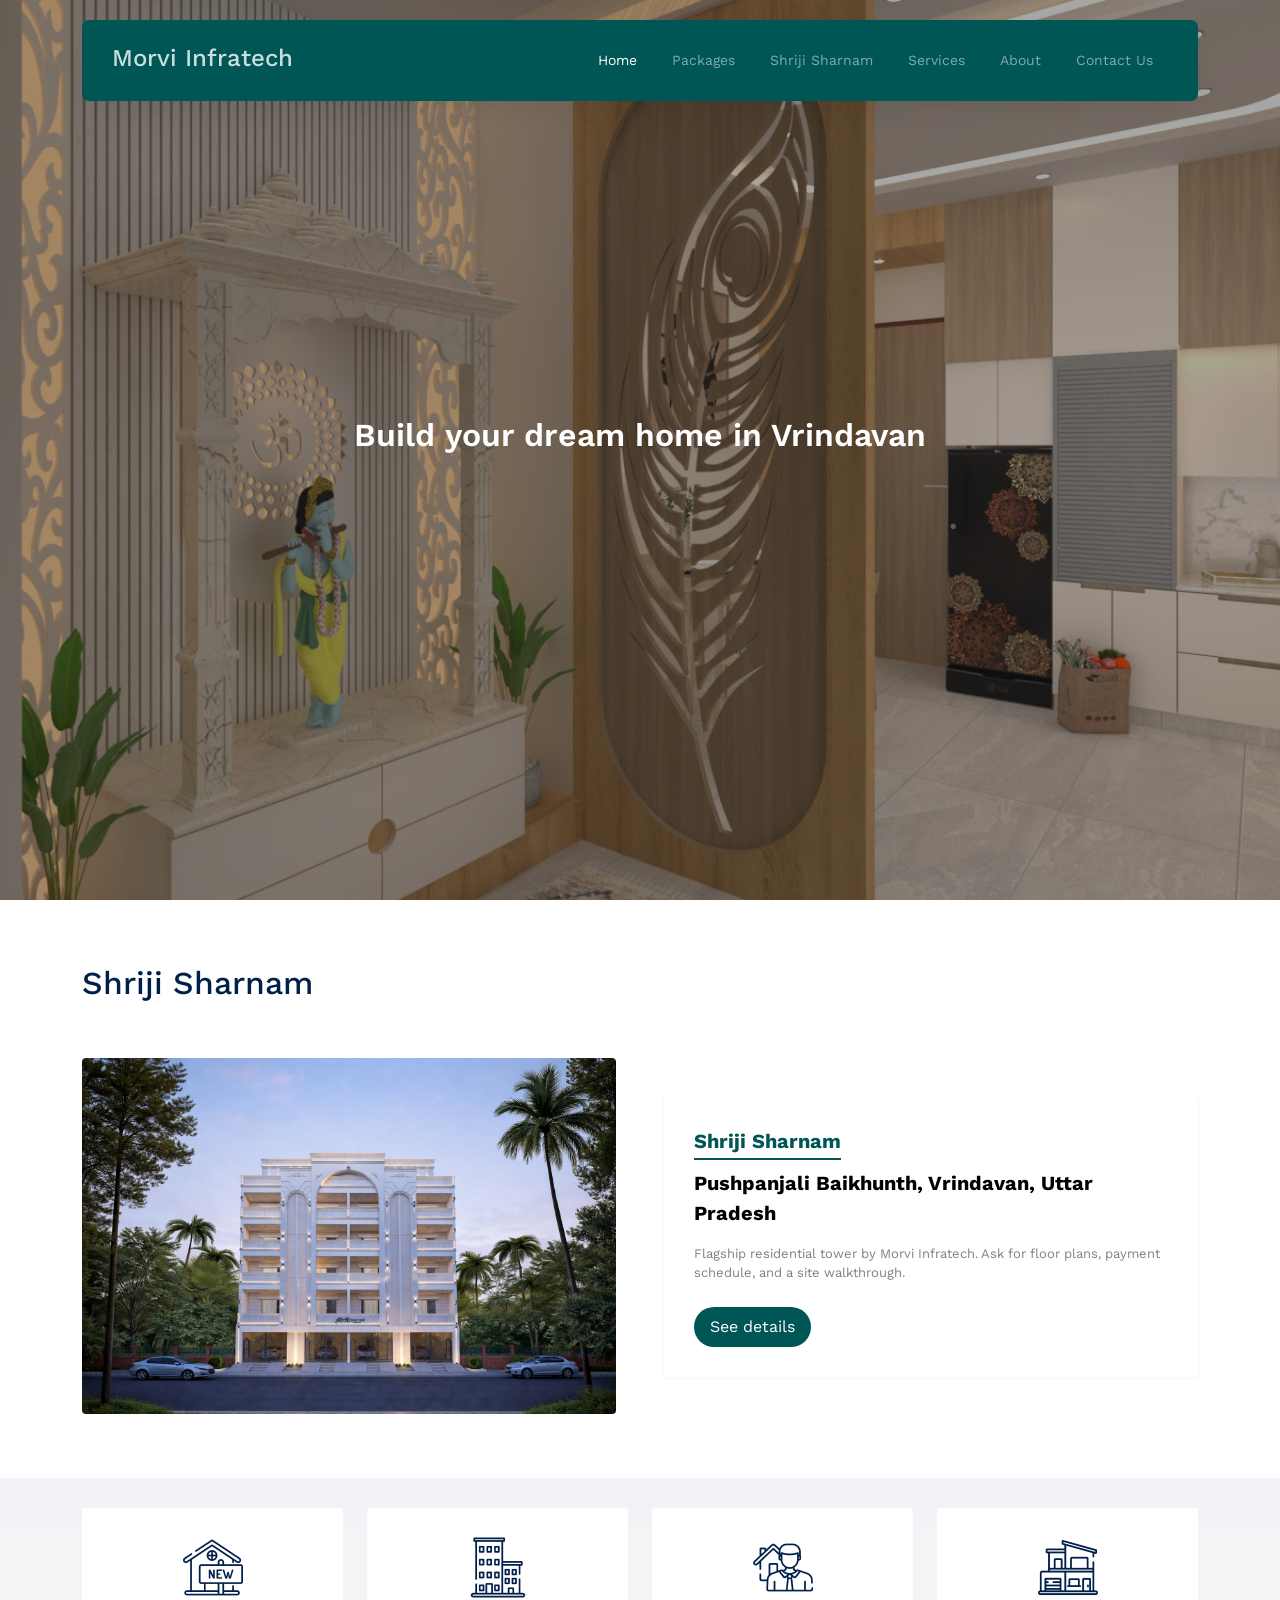
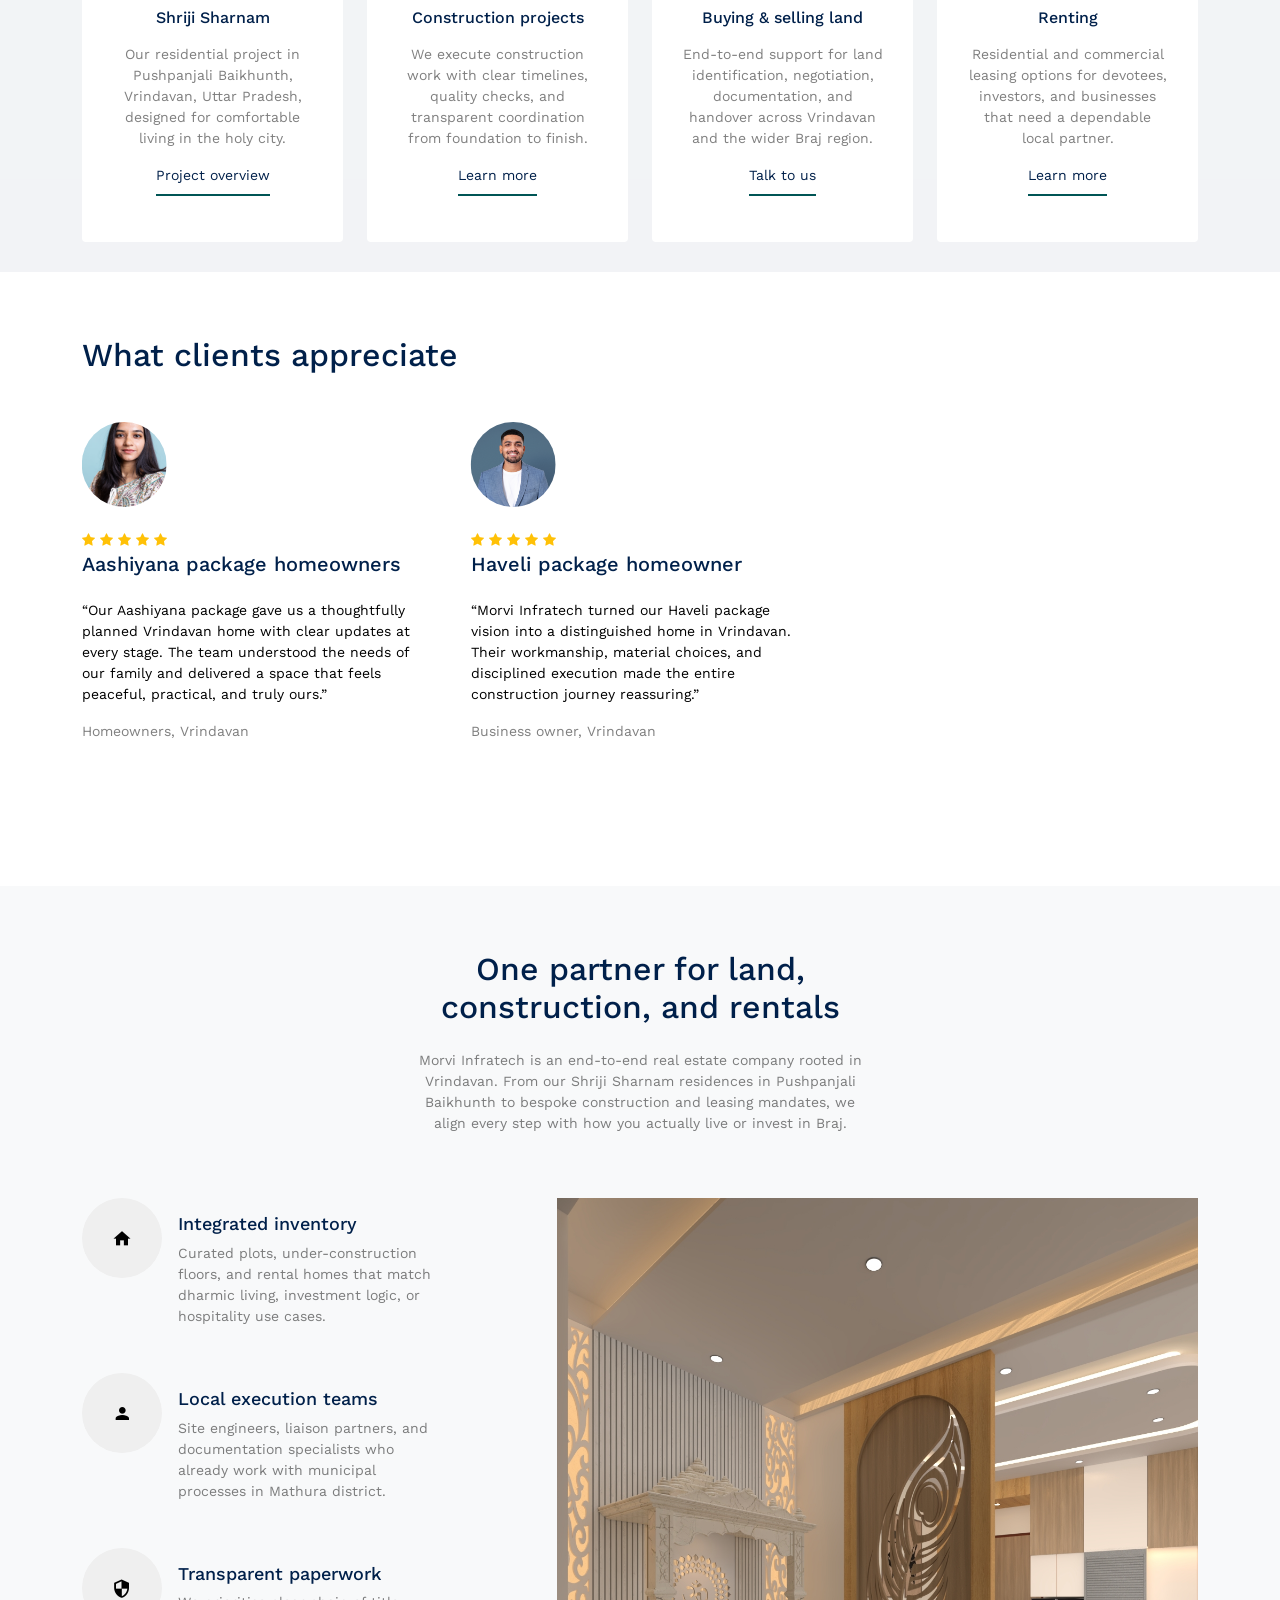
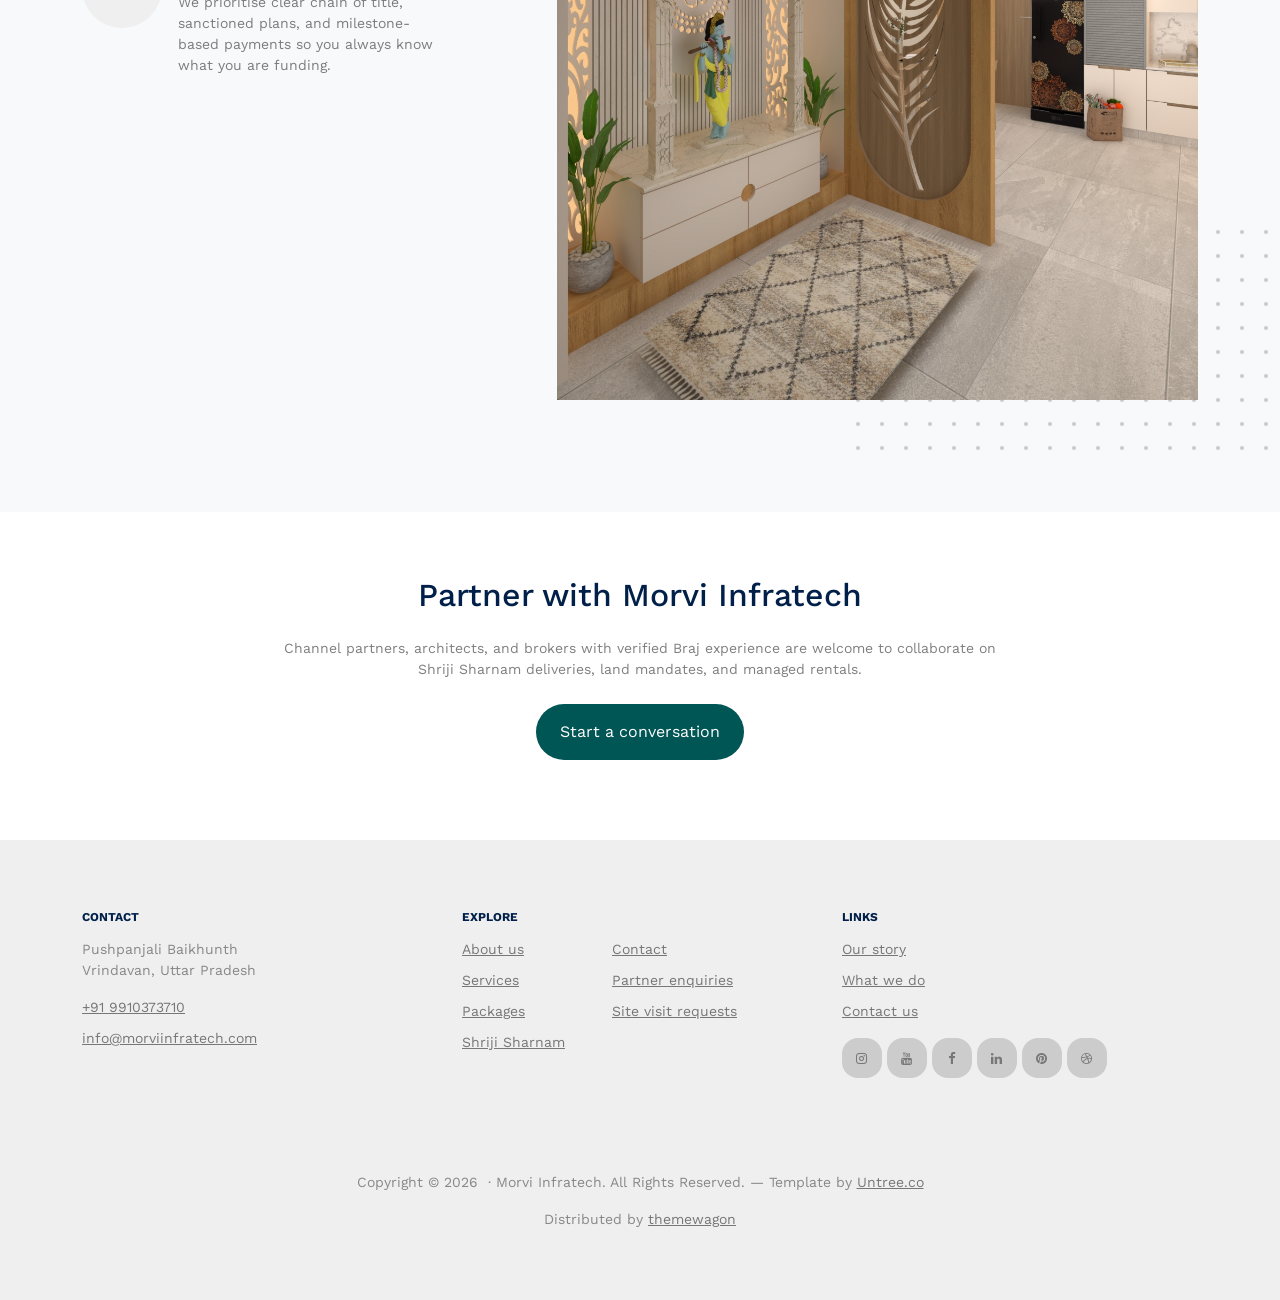
==== commit d30ec4a4: "v4 - minor improvements" ====
--- a/index.html
+++ b/index.html
@@ -10,7 +10,7 @@
     <meta charset="utf-8" />
     <meta name="viewport" content="width=device-width, initial-scale=1" />
     <meta name="author" content="Untree.co" />
-    <link rel="shortcut icon" href="favicon.png" />
+    <link rel="icon" type="image/jpeg" href="images/logo_correct.jpeg" />
 
     <meta
       name="description"
@@ -97,7 +97,7 @@
         <div class="row justify-content-center align-items-center">
           <div class="col-lg-9 text-center">
             <h1 class="heading" data-aos="fade-up">
-              Find your dream home in Vrindavan
+              Build your dream home in Vrindavan
             </h1>
             <!--
             <form
@@ -163,7 +163,7 @@
                         >Shriji Sharnam</span
                       > -->
                       <span class="city d-block mb-3"
-                        >Pushpanjali Baikhunth, Vrindavan</span
+                        >Pushpanjali Baikhunth, Vrindavan, Uttar Pradesh</span
                       >
 
                       <p class="text-black-50 mb-4">
@@ -194,7 +194,7 @@
               <span class="flaticon-house"></span>
               <h3 class="mb-3">Shriji Sharnam</h3>
               <p>
-                Our residential project in Pushpanjali Baikhunth, Vrindavan,
+                Our residential project in Pushpanjali Baikhunth, Vrindavan, Uttar Pradesh,
                 designed for comfortable living in the holy city.
               </p>
               <p><a href="property-single.html" class="learn-more">Project overview</a></p>
@@ -263,9 +263,9 @@
             <div class="item">
               <div class="testimonial">
                 <img
-                  src="images/person_1-min.jpg"
-                  alt="Image"
-                  class="img-fluid rounded-circle w-25 mb-4"
+                  src="images/devotee-family.jpg"
+                  alt="Aashiyana package homeowners in Vrindavan"
+                  class="img-fluid rounded-circle w-25 mb-4 testimonial-avatar"
                 />
                 <div class="rate">
                   <span class="icon-star text-warning"></span>
@@ -274,24 +274,25 @@
                   <span class="icon-star text-warning"></span>
                   <span class="icon-star text-warning"></span>
                 </div>
-                <h3 class="h5 text-primary mb-4">Land investor</h3>
+                <h3 class="h5 text-primary mb-4">Aashiyana package homeowners</h3>
                 <blockquote>
                   <p>
-                    &ldquo;Morvi Infratech handled the site visits, title checks,
-                    and seller coordination in Vrindavan so we could focus on
-                    design and budget instead of chasing paperwork.&rdquo;
+                    &ldquo;Our Aashiyana package gave us a thoughtfully planned
+                    Vrindavan home with clear updates at every stage. The team
+                    understood the needs of our family and delivered a space
+                    that feels peaceful, practical, and truly ours.&rdquo;
                   </p>
                 </blockquote>
-                <p class="text-black-50">Private buyer, Delhi NCR</p>
+                <p class="text-black-50">Homeowners, Vrindavan</p>
               </div>
             </div>
 
             <div class="item">
               <div class="testimonial">
                 <img
-                  src="images/person_2-min.jpg"
-                  alt="Image"
-                  class="img-fluid rounded-circle w-25 mb-4"
+                  src="images/cheerful-indian-businessman-smiling-closeup-portrait-jobs-career-campaign.jpg"
+                  alt="Haveli package homeowner"
+                  class="img-fluid rounded-circle w-25 mb-4 testimonial-avatar"
                 />
                 <div class="rate">
                   <span class="icon-star text-warning"></span>
@@ -300,71 +301,19 @@
                   <span class="icon-star text-warning"></span>
                   <span class="icon-star text-warning"></span>
                 </div>
-                <h3 class="h5 text-primary mb-4">Devotee family</h3>
+                <h3 class="h5 text-primary mb-4">Haveli package homeowner</h3>
                 <blockquote>
                   <p>
-                    &ldquo;We wanted a rental close to the parikrama. The team
-                    shortlisted honest listings, clarified utility costs, and
-                    stayed available even after we moved in.&rdquo;
+                    &ldquo;Morvi Infratech turned our Haveli package vision into a
+                    distinguished home in Vrindavan. Their workmanship, material
+                    choices, and disciplined execution made the entire
+                    construction journey reassuring.&rdquo;
                   </p>
                 </blockquote>
-                <p class="text-black-50">Long-stay tenant, Vrindavan</p>
-              </div>
-            </div>
-
-            <div class="item">
-              <div class="testimonial">
-                <img
-                  src="images/person_3-min.jpg"
-                  alt="Image"
-                  class="img-fluid rounded-circle w-25 mb-4"
-                />
-                <div class="rate">
-                  <span class="icon-star text-warning"></span>
-                  <span class="icon-star text-warning"></span>
-                  <span class="icon-star text-warning"></span>
-                  <span class="icon-star text-warning"></span>
-                  <span class="icon-star text-warning"></span>
-                </div>
-                <h3 class="h5 text-primary mb-4">Construction patron</h3>
-                <blockquote>
-                  <p>
-                    &ldquo;Their site engineers shared weekly progress photos,
-                    material invoices were itemised, and changes were discussed
-                    before they hit the bill—exactly what we needed for a second
-                    home build.&rdquo;
-                  </p>
-                </blockquote>
-                <p class="text-black-50">Residential project, Mathura district</p>
-              </div>
-            </div>
-
-            <div class="item">
-              <div class="testimonial">
-                <img
-                  src="images/person_4-min.jpg"
-                  alt="Image"
-                  class="img-fluid rounded-circle w-25 mb-4"
-                />
-                <div class="rate">
-                  <span class="icon-star text-warning"></span>
-                  <span class="icon-star text-warning"></span>
-                  <span class="icon-star text-warning"></span>
-                  <span class="icon-star text-warning"></span>
-                  <span class="icon-star text-warning"></span>
-                </div>
-                <h3 class="h5 text-primary mb-4">NRI buyer</h3>
-                <blockquote>
-                  <p>
-                    &ldquo;We coordinated entirely over WhatsApp and email.
-                    Morvi Infratech consolidated layouts, approvals, and payment
-                    milestones for Shriji Sharnam without us needing to fly down
-                    for every signature.&rdquo;
-                  </p>
-                </blockquote>
-                <p class="text-black-50">Booked unit, United States</p>
-              </div>
-            </div>
+                <p class="text-black-50">Business owner, Vrindavan</p>
+              </div>
+            </div>
+
           </div>
         </div>
       </div>
@@ -535,8 +484,8 @@
           <div class="col-sm-6 col-md-6 col-lg-4 mb-5 mb-lg-0">
             <div class="h-100 person">
               <img
-                src="images/person_1-min.jpg"
-                alt="Image"
+                src="images/morvi_zoomed_in.jpg"
+                alt="Shriji Sharnam exterior"
                 class="img-fluid"
               />
 
@@ -551,16 +500,16 @@
 
                 <ul class="social list-unstyled list-inline dark-hover">
                   <li class="list-inline-item">
-                    <a href="#"><span class="icon-twitter"></span></a>
-                  </li>
-                  <li class="list-inline-item">
-                    <a href="#"><span class="icon-facebook"></span></a>
+                    <a href="https://www.youtube.com/@Morviinfratech" target="_blank" rel="noopener noreferrer" aria-label="Morvi Infratech on YouTube"><span class="icon-youtube"></span></a>
+                  </li>
+                  <li class="list-inline-item">
+                    <a href="https://www.facebook.com/profile.php?id=61583554314977" target="_blank" rel="noopener noreferrer" aria-label="Morvi Infratech on Facebook"><span class="icon-facebook"></span></a>
                   </li>
                   <li class="list-inline-item">
                     <a href="#"><span class="icon-linkedin"></span></a>
                   </li>
                   <li class="list-inline-item">
-                    <a href="#"><span class="icon-instagram"></span></a>
+                    <a href="https://www.instagram.com/morvi.infratech/" target="_blank" rel="noopener noreferrer" aria-label="Morvi Infratech on Instagram"><span class="icon-instagram"></span></a>
                   </li>
                 </ul>
               </div>
@@ -569,8 +518,8 @@
           <div class="col-sm-6 col-md-6 col-lg-4 mb-5 mb-lg-0">
             <div class="h-100 person">
               <img
-                src="images/person_2-min.jpg"
-                alt="Image"
+                src="images/elevation.jpeg"
+                alt="Morvi Infratech construction elevation"
                 class="img-fluid"
               />
 
@@ -585,16 +534,16 @@
 
                 <ul class="social list-unstyled list-inline dark-hover">
                   <li class="list-inline-item">
-                    <a href="#"><span class="icon-twitter"></span></a>
-                  </li>
-                  <li class="list-inline-item">
-                    <a href="#"><span class="icon-facebook"></span></a>
+                    <a href="https://www.youtube.com/@Morviinfratech" target="_blank" rel="noopener noreferrer" aria-label="Morvi Infratech on YouTube"><span class="icon-youtube"></span></a>
+                  </li>
+                  <li class="list-inline-item">
+                    <a href="https://www.facebook.com/profile.php?id=61583554314977" target="_blank" rel="noopener noreferrer" aria-label="Morvi Infratech on Facebook"><span class="icon-facebook"></span></a>
                   </li>
                   <li class="list-inline-item">
                     <a href="#"><span class="icon-linkedin"></span></a>
                   </li>
                   <li class="list-inline-item">
-                    <a href="#"><span class="icon-instagram"></span></a>
+                    <a href="https://www.instagram.com/morvi.infratech/" target="_blank" rel="noopener noreferrer" aria-label="Morvi Infratech on Instagram"><span class="icon-instagram"></span></a>
                   </li>
                 </ul>
               </div>
@@ -603,8 +552,8 @@
           <div class="col-sm-6 col-md-6 col-lg-4 mb-5 mb-lg-0">
             <div class="h-100 person">
               <img
-                src="images/person_3-min.jpg"
-                alt="Image"
+                src="images/temple1.jpeg"
+                alt="Vrindavan landmark"
                 class="img-fluid"
               />
 
@@ -619,16 +568,16 @@
 
                 <ul class="social list-unstyled list-inline dark-hover">
                   <li class="list-inline-item">
-                    <a href="#"><span class="icon-twitter"></span></a>
-                  </li>
-                  <li class="list-inline-item">
-                    <a href="#"><span class="icon-facebook"></span></a>
+                    <a href="https://www.youtube.com/@Morviinfratech" target="_blank" rel="noopener noreferrer" aria-label="Morvi Infratech on YouTube"><span class="icon-youtube"></span></a>
+                  </li>
+                  <li class="list-inline-item">
+                    <a href="https://www.facebook.com/profile.php?id=61583554314977" target="_blank" rel="noopener noreferrer" aria-label="Morvi Infratech on Facebook"><span class="icon-facebook"></span></a>
                   </li>
                   <li class="list-inline-item">
                     <a href="#"><span class="icon-linkedin"></span></a>
                   </li>
                   <li class="list-inline-item">
-                    <a href="#"><span class="icon-instagram"></span></a>
+                    <a href="https://www.instagram.com/morvi.infratech/" target="_blank" rel="noopener noreferrer" aria-label="Morvi Infratech on Instagram"><span class="icon-instagram"></span></a>
                   </li>
                 </ul>
               </div>
@@ -644,9 +593,9 @@
           <div class="col-lg-4">
             <div class="widget">
               <h3>Contact</h3>
-              <address>Vrindavan, Mathura district<br />Uttar Pradesh, India</address>
+              <address>Pushpanjali Baikhunth<br />Vrindavan, Uttar Pradesh</address>
               <ul class="list-unstyled links">
-                <li><a href="contact.html">Phone &amp; WhatsApp on request</a></li>
+                <li><a href="tel:+919910373710">+91 9910373710</a></li>
                 <li>
                   <a href="mailto:info@morviinfratech.com">info@morviinfratech.com</a>
                 </li>
@@ -684,13 +633,13 @@
 
               <ul class="list-unstyled social">
                 <li>
-                  <a href="#"><span class="icon-instagram"></span></a>
+                  <a href="https://www.instagram.com/morvi.infratech/" target="_blank" rel="noopener noreferrer" aria-label="Morvi Infratech on Instagram"><span class="icon-instagram"></span></a>
                 </li>
                 <li>
-                  <a href="#"><span class="icon-twitter"></span></a>
+                  <a href="https://www.youtube.com/@Morviinfratech" target="_blank" rel="noopener noreferrer" aria-label="Morvi Infratech on YouTube"><span class="icon-youtube"></span></a>
                 </li>
                 <li>
-                  <a href="#"><span class="icon-facebook"></span></a>
+                  <a href="https://www.facebook.com/profile.php?id=61583554314977" target="_blank" rel="noopener noreferrer" aria-label="Morvi Infratech on Facebook"><span class="icon-facebook"></span></a>
                 </li>
                 <li>
                   <a href="#"><span class="icon-linkedin"></span></a>
--- a/css/style.css
+++ b/css/style.css
@@ -9755,6 +9755,11 @@
       .section .heading {
         font-size: 36px; } }
 
+.testimonial .testimonial-avatar {
+  aspect-ratio: 1;
+  object-fit: cover;
+  object-position: center; }
+
 .testimonial blockquote {
   font-style: 18px;
   color: #000; }
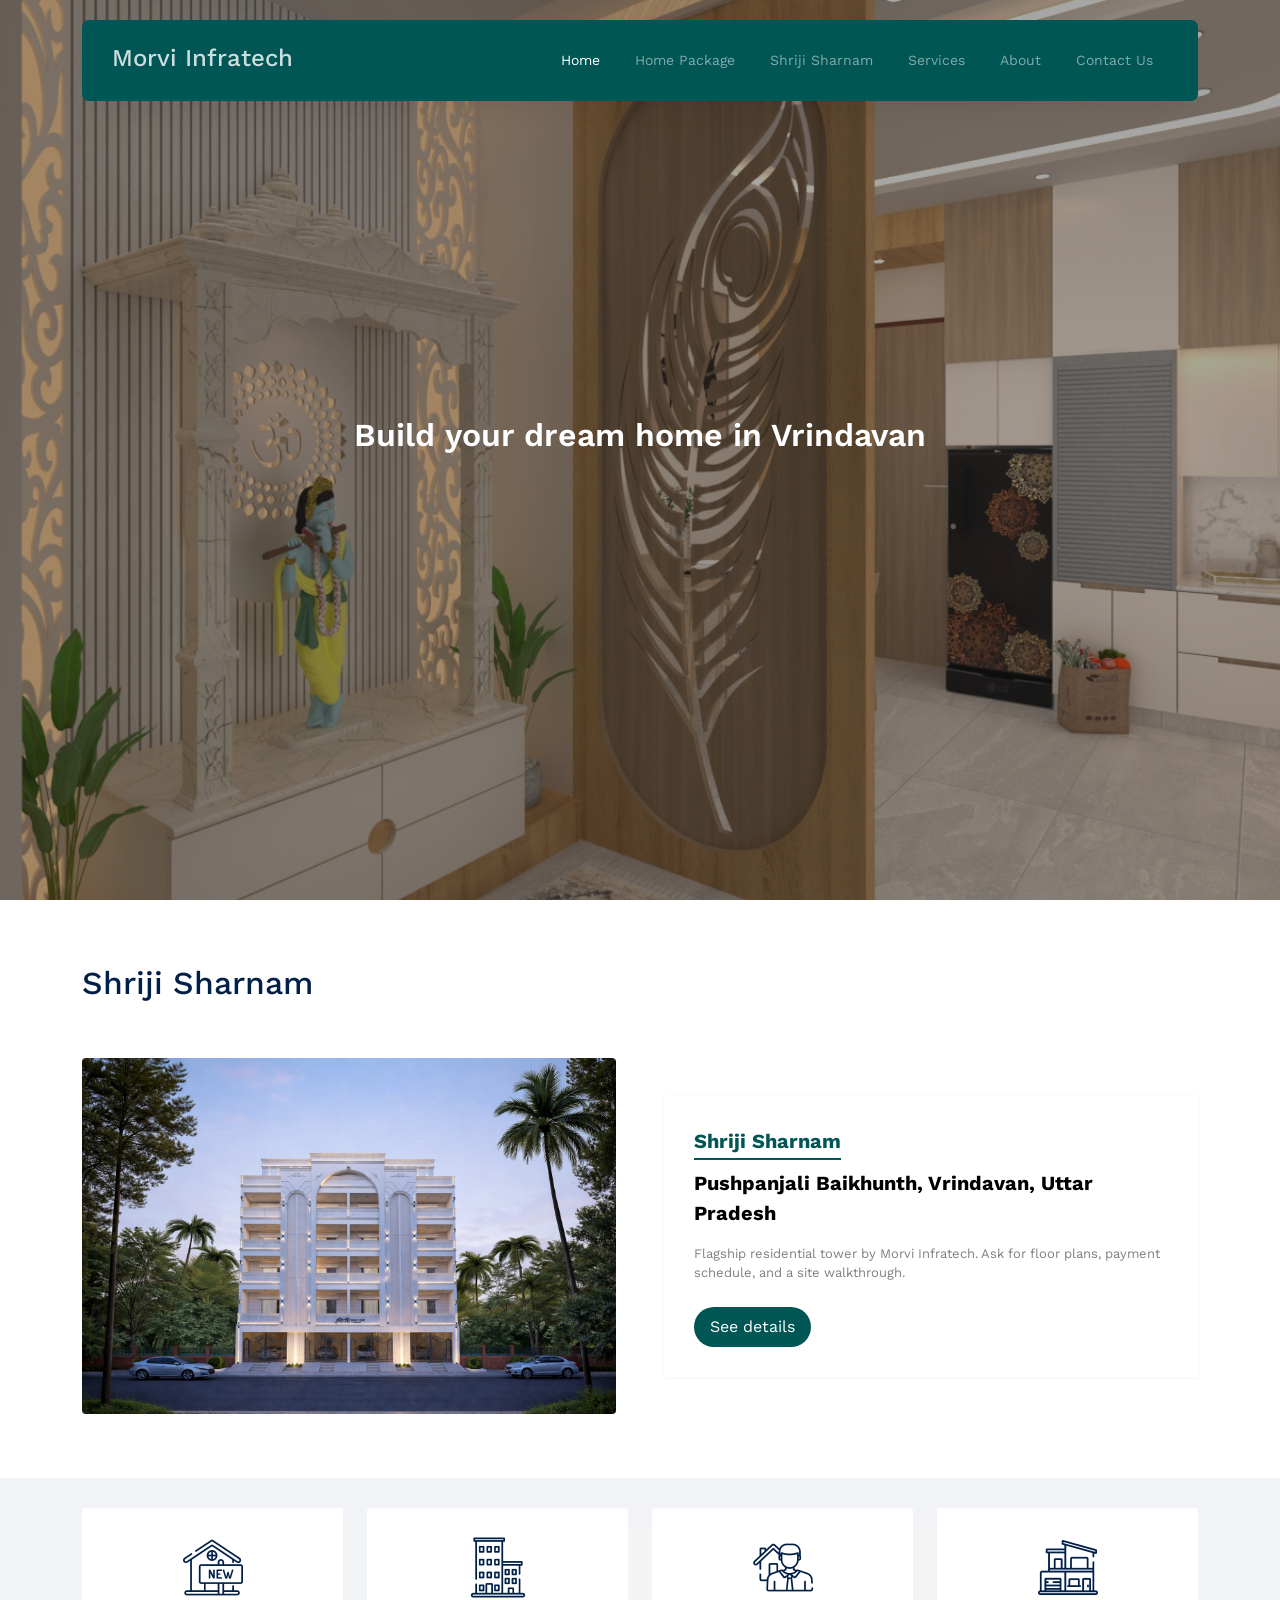
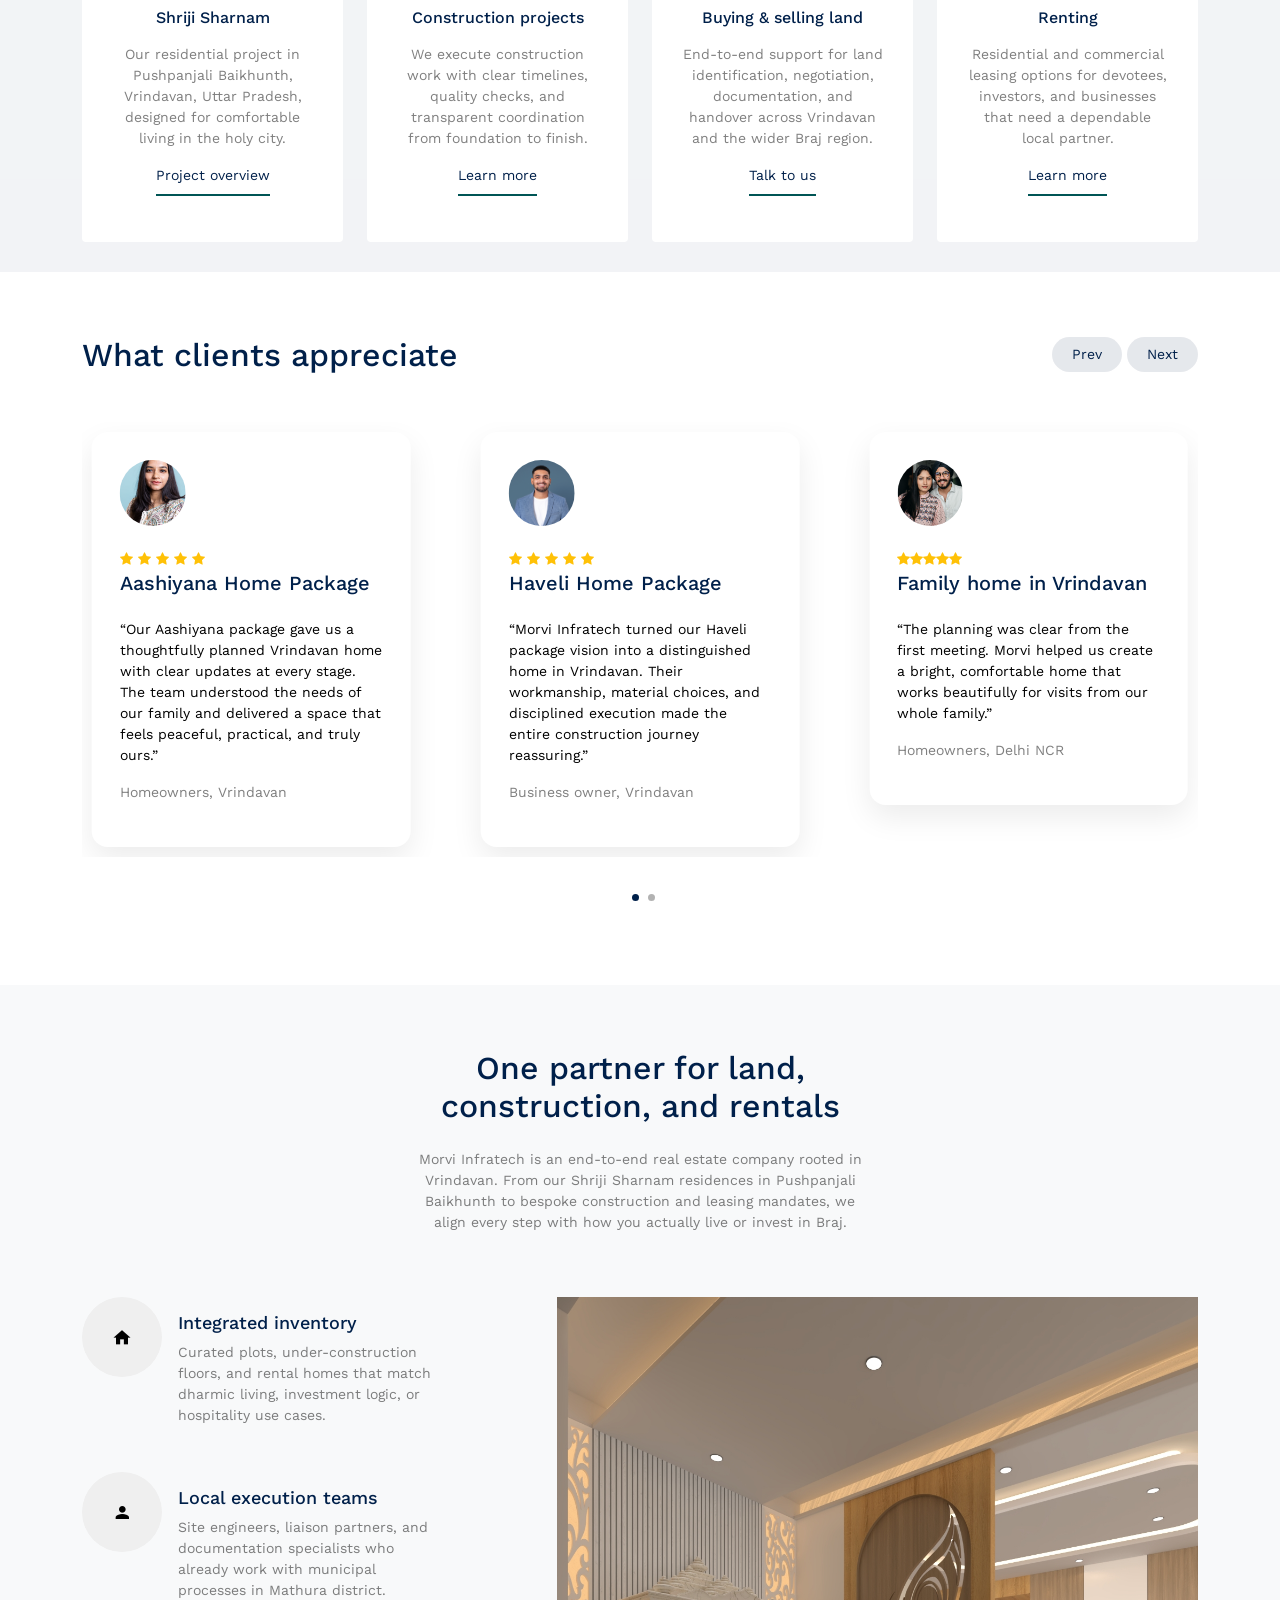
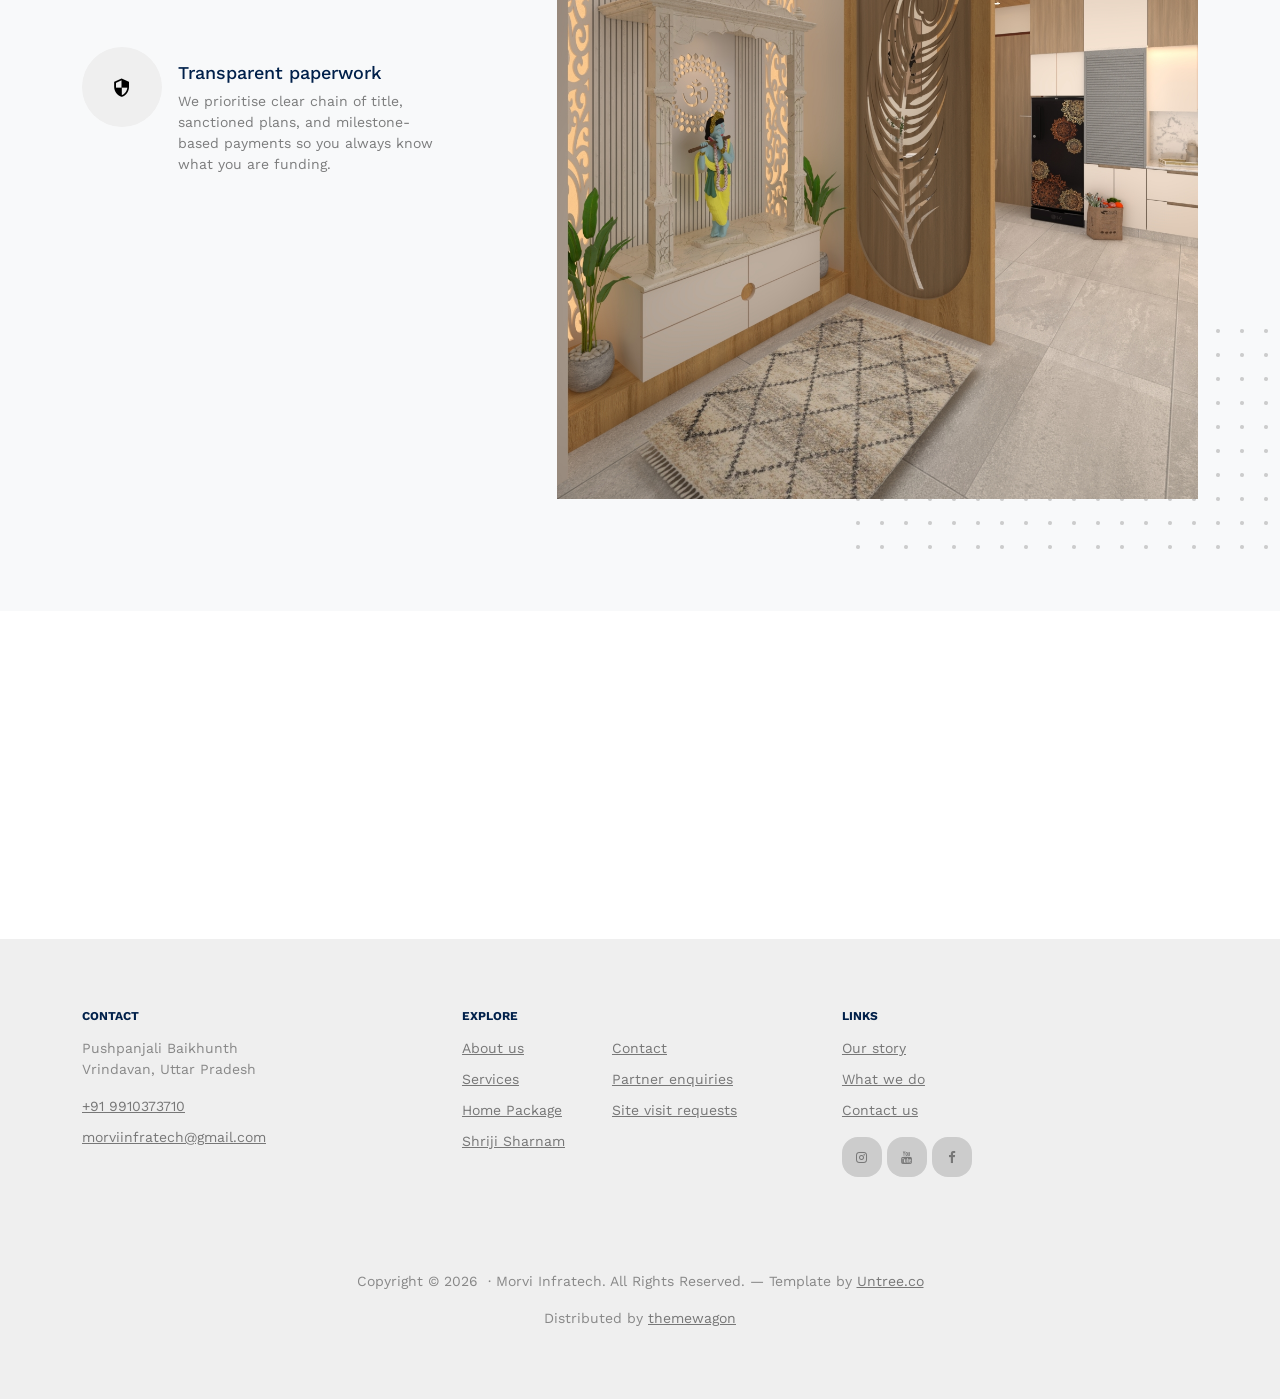
==== commit 017bef12: "v5 - before adding package on home page" ====
--- a/index.html
+++ b/index.html
@@ -10,7 +10,25 @@
     <meta charset="utf-8" />
     <meta name="viewport" content="width=device-width, initial-scale=1" />
     <meta name="author" content="Untree.co" />
-    <link rel="icon" type="image/jpeg" href="images/logo_correct.jpeg" />
+    <link id="site-favicon" rel="icon" type="image/jpeg" href="images/logo_correct.jpeg" />
+    <script>
+      (() => {
+        const logo = new Image();
+        logo.src = "images/logo_correct.jpeg";
+        logo.onload = () => {
+          const canvas = document.createElement("canvas");
+          canvas.width = canvas.height = 128;
+          const context = canvas.getContext("2d");
+          context.beginPath();
+          context.arc(64, 64, 62, 0, Math.PI * 2);
+          context.clip();
+          context.drawImage(logo, 0, 0, 128, 128);
+          const icon = document.getElementById("site-favicon");
+          icon.href = canvas.toDataURL("image/png");
+          icon.type = "image/png";
+        };
+      })();
+    </script>
 
     <meta
       name="description"
@@ -35,7 +53,7 @@
     <link rel="stylesheet" href="css/aos.css" />
     <link rel="stylesheet" href="css/style.css" />
 
-    <title>Morvi Infratech | Real estate &amp; construction in Vrindavan</title>
+    <title>Morvi</title>
   </head>
   <body>
     <div class="site-mobile-menu site-navbar-target">
@@ -57,7 +75,7 @@
               class="js-clone-nav d-none d-lg-inline-block text-start site-menu float-end"
             >
               <li class="active"><a href="index.html">Home</a></li>
-              <li><a href="packages.html">Packages</a></li>
+              <li><a href="packages.html">Home Package</a></li>
               <li><a href="property-single.html">Shriji Sharnam</a></li>
               <li><a href="services.html">Services</a></li>
               <li><a href="about.html">About</a></li>
@@ -85,7 +103,7 @@
         ></div>
         <div
           class="img overlay"
-          style="background-image: url('images/logo_correct.jpeg')"
+          style="background-image: url('images/hero_bg_2.jpg')"
         ></div>
         <div
           class="img overlay"
@@ -274,7 +292,7 @@
                   <span class="icon-star text-warning"></span>
                   <span class="icon-star text-warning"></span>
                 </div>
-                <h3 class="h5 text-primary mb-4">Aashiyana package homeowners</h3>
+                <h3 class="h5 text-primary mb-4">Aashiyana Home Package</h3>
                 <blockquote>
                   <p>
                     &ldquo;Our Aashiyana package gave us a thoughtfully planned
@@ -301,7 +319,7 @@
                   <span class="icon-star text-warning"></span>
                   <span class="icon-star text-warning"></span>
                 </div>
-                <h3 class="h5 text-primary mb-4">Haveli package homeowner</h3>
+                <h3 class="h5 text-primary mb-4">Haveli Home Package</h3>
                 <blockquote>
                   <p>
                     &ldquo;Morvi Infratech turned our Haveli package vision into a
@@ -313,6 +331,38 @@
                 <p class="text-black-50">Business owner, Vrindavan</p>
               </div>
             </div>
+
+            <div class="item"><div class="testimonial">
+              <img src="images/testimonial-sikh-couple.jpg" alt="Happy homebuyers" class="img-fluid rounded-circle w-25 mb-4 testimonial-avatar" />
+              <div class="rate"><span class="icon-star text-warning"></span><span class="icon-star text-warning"></span><span class="icon-star text-warning"></span><span class="icon-star text-warning"></span><span class="icon-star text-warning"></span></div>
+              <h3 class="h5 text-primary mb-4">Family home in Vrindavan</h3>
+              <blockquote><p>&ldquo;The planning was clear from the first meeting. Morvi helped us create a bright, comfortable home that works beautifully for visits from our whole family.&rdquo;</p></blockquote>
+              <p class="text-black-50">Homeowners, Delhi NCR</p>
+            </div></div>
+
+            <div class="item"><div class="testimonial">
+              <img src="images/testimonial-south-asian-couple.jpg" alt="Happy homeowners" class="img-fluid rounded-circle w-25 mb-4 testimonial-avatar" />
+              <div class="rate"><span class="icon-star text-warning"></span><span class="icon-star text-warning"></span><span class="icon-star text-warning"></span><span class="icon-star text-warning"></span><span class="icon-star text-warning"></span></div>
+              <h3 class="h5 text-primary mb-4">A home built with care</h3>
+              <blockquote><p>&ldquo;The team balanced our design preferences with practical construction advice. Weekly updates made building our Vrindavan home feel simple and transparent.&rdquo;</p></blockquote>
+              <p class="text-black-50">Homeowners, Mathura</p>
+            </div></div>
+
+            <div class="item"><div class="testimonial">
+              <img src="images/testimonial-indian-couple.jpg" alt="Indian couple who are homeowners" class="img-fluid rounded-circle w-25 mb-4 testimonial-avatar" />
+              <div class="rate"><span class="icon-star text-warning"></span><span class="icon-star text-warning"></span><span class="icon-star text-warning"></span><span class="icon-star text-warning"></span><span class="icon-star text-warning"></span></div>
+              <h3 class="h5 text-primary mb-4">Thoughtful construction support</h3>
+              <blockquote><p>&ldquo;Every choice—from the layout to the finishes—was explained clearly. We appreciated the quality checks and the respectful way the site team worked.&rdquo;</p></blockquote>
+              <p class="text-black-50">Homeowners, Agra</p>
+            </div></div>
+
+            <div class="item"><div class="testimonial">
+              <img src="images/testimonial-traditional-couple.jpg" alt="Indian couple celebrating their new home" class="img-fluid rounded-circle w-25 mb-4 testimonial-avatar" />
+              <div class="rate"><span class="icon-star text-warning"></span><span class="icon-star text-warning"></span><span class="icon-star text-warning"></span><span class="icon-star text-warning"></span><span class="icon-star text-warning"></span></div>
+              <h3 class="h5 text-primary mb-4">A space that feels like home</h3>
+              <blockquote><p>&ldquo;Morvi translated our ideas into a warm, elegant home in Vrindavan. The final handover was organised, on time, and exceeded our expectations.&rdquo;</p></blockquote>
+              <p class="text-black-50">Homeowners, Uttar Pradesh</p>
+            </div></div>
 
           </div>
         </div>
@@ -506,9 +556,6 @@
                     <a href="https://www.facebook.com/profile.php?id=61583554314977" target="_blank" rel="noopener noreferrer" aria-label="Morvi Infratech on Facebook"><span class="icon-facebook"></span></a>
                   </li>
                   <li class="list-inline-item">
-                    <a href="#"><span class="icon-linkedin"></span></a>
-                  </li>
-                  <li class="list-inline-item">
                     <a href="https://www.instagram.com/morvi.infratech/" target="_blank" rel="noopener noreferrer" aria-label="Morvi Infratech on Instagram"><span class="icon-instagram"></span></a>
                   </li>
                 </ul>
@@ -540,9 +587,6 @@
                     <a href="https://www.facebook.com/profile.php?id=61583554314977" target="_blank" rel="noopener noreferrer" aria-label="Morvi Infratech on Facebook"><span class="icon-facebook"></span></a>
                   </li>
                   <li class="list-inline-item">
-                    <a href="#"><span class="icon-linkedin"></span></a>
-                  </li>
-                  <li class="list-inline-item">
                     <a href="https://www.instagram.com/morvi.infratech/" target="_blank" rel="noopener noreferrer" aria-label="Morvi Infratech on Instagram"><span class="icon-instagram"></span></a>
                   </li>
                 </ul>
@@ -572,9 +616,6 @@
                   </li>
                   <li class="list-inline-item">
                     <a href="https://www.facebook.com/profile.php?id=61583554314977" target="_blank" rel="noopener noreferrer" aria-label="Morvi Infratech on Facebook"><span class="icon-facebook"></span></a>
-                  </li>
-                  <li class="list-inline-item">
-                    <a href="#"><span class="icon-linkedin"></span></a>
                   </li>
                   <li class="list-inline-item">
                     <a href="https://www.instagram.com/morvi.infratech/" target="_blank" rel="noopener noreferrer" aria-label="Morvi Infratech on Instagram"><span class="icon-instagram"></span></a>
@@ -597,7 +638,7 @@
               <ul class="list-unstyled links">
                 <li><a href="tel:+919910373710">+91 9910373710</a></li>
                 <li>
-                  <a href="mailto:info@morviinfratech.com">info@morviinfratech.com</a>
+                  <a href="mailto:morviinfratech@gmail.com">morviinfratech@gmail.com</a>
                 </li>
               </ul>
             </div>
@@ -610,7 +651,7 @@
               <ul class="list-unstyled float-start links">
                 <li><a href="about.html">About us</a></li>
                 <li><a href="services.html">Services</a></li>
-                <li><a href="packages.html">Packages</a></li>
+                <li><a href="packages.html">Home Package</a></li>
                 <li><a href="property-single.html">Shriji Sharnam</a></li>
               </ul>
               <ul class="list-unstyled float-start links">
@@ -640,15 +681,6 @@
                 </li>
                 <li>
                   <a href="https://www.facebook.com/profile.php?id=61583554314977" target="_blank" rel="noopener noreferrer" aria-label="Morvi Infratech on Facebook"><span class="icon-facebook"></span></a>
-                </li>
-                <li>
-                  <a href="#"><span class="icon-linkedin"></span></a>
-                </li>
-                <li>
-                  <a href="#"><span class="icon-pinterest"></span></a>
-                </li>
-                <li>
-                  <a href="#"><span class="icon-dribbble"></span></a>
                 </li>
               </ul>
             </div>
--- a/css/style.css
+++ b/css/style.css
@@ -9755,6 +9755,14 @@
       .section .heading {
         font-size: 36px; } }
 
+.testimonial {
+  background: #fff;
+  border-radius: 16px;
+  box-shadow: 0 12px 30px rgba(0, 0, 0, 0.08);
+  padding: 28px;
+  margin: 10px;
+  height: calc(100% - 20px); }
+
 .testimonial .testimonial-avatar {
   aspect-ratio: 1;
   object-fit: cover;
@@ -9763,6 +9771,23 @@
 .testimonial blockquote {
   font-style: 18px;
   color: #000; }
+
+@media (max-width: 767.98px) {
+  .hero, .hero > .container > .row, .hero-slide .img {
+    min-height: 520px; }
+  .section {
+    padding-top: 3rem;
+    padding-bottom: 3rem; }
+  .testimonial {
+    padding: 22px;
+    margin: 6px;
+    height: calc(100% - 12px); }
+    .testimonial .testimonial-avatar {
+      width: 96px !important; }
+  .site-footer {
+    padding: 48px 0; }
+    .site-footer .widget .links {
+      width: auto; } }
 
 .bg-image {
   background-size: cover;
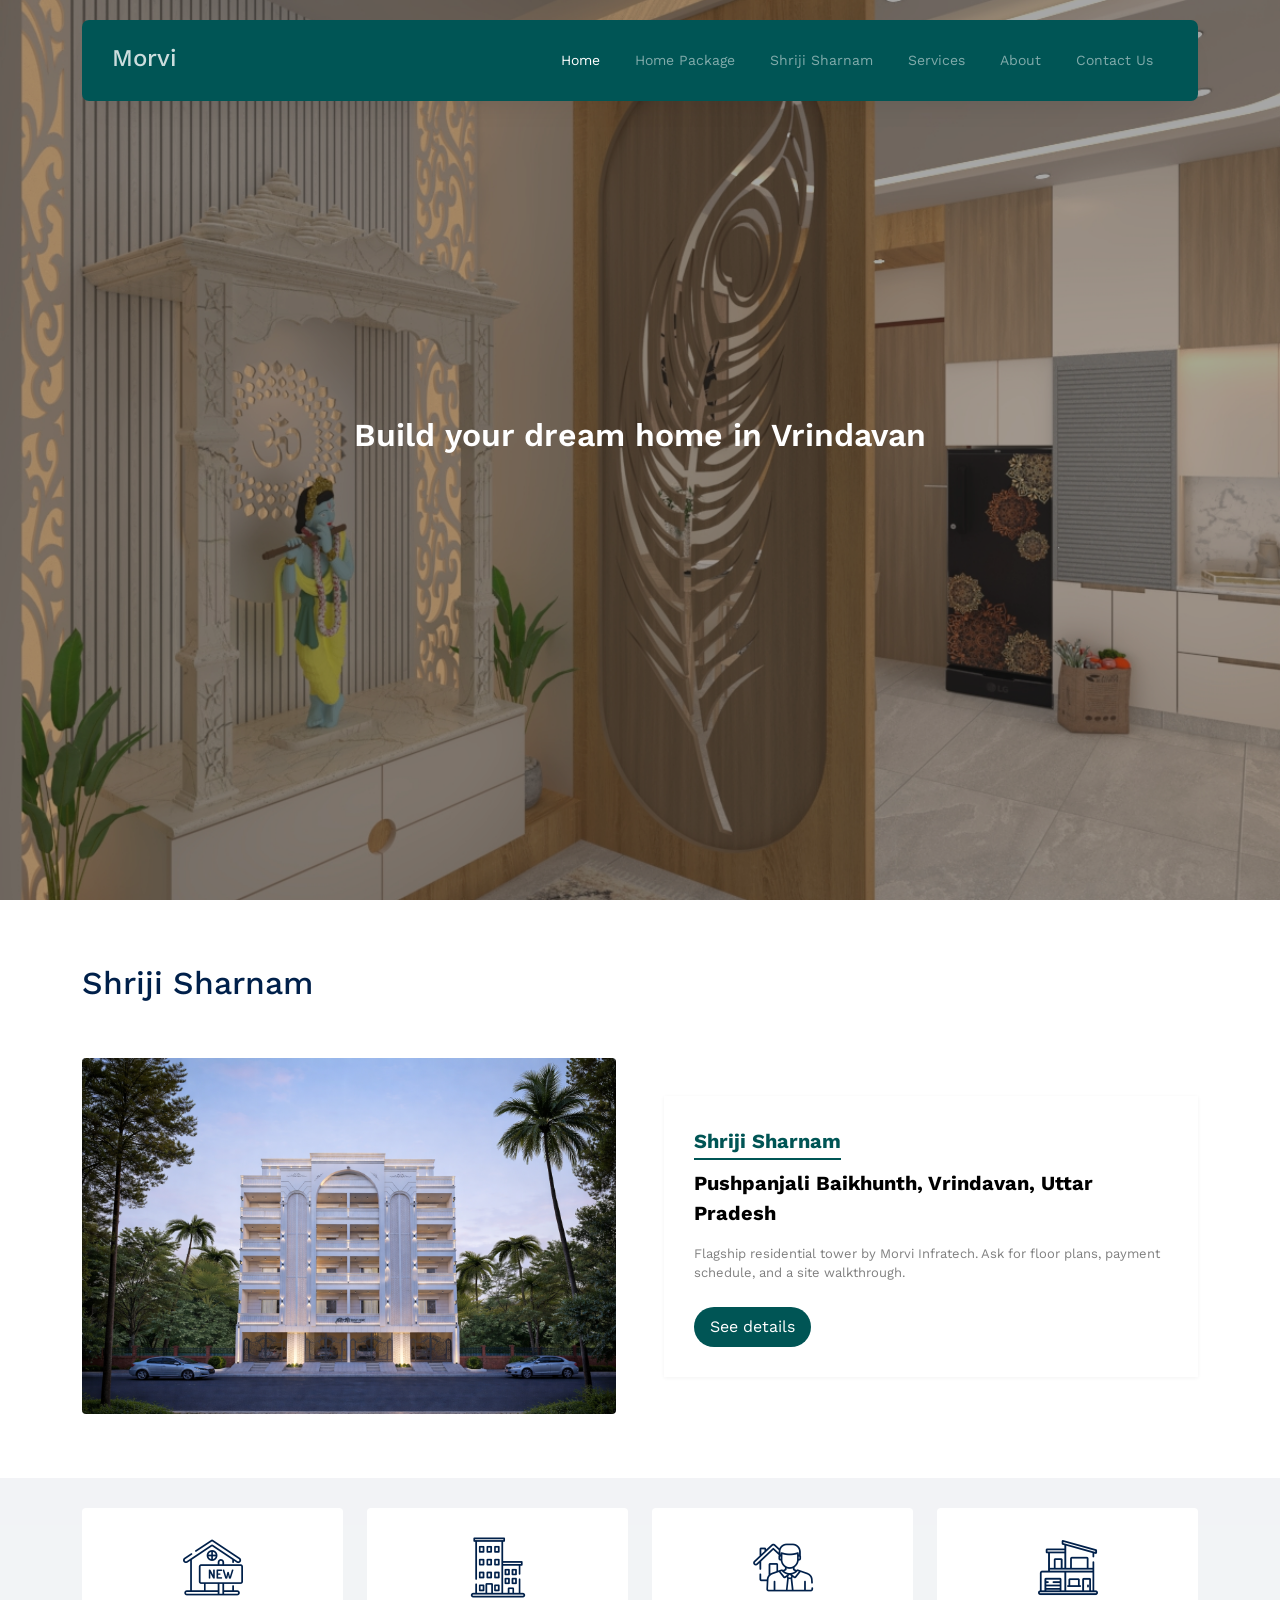
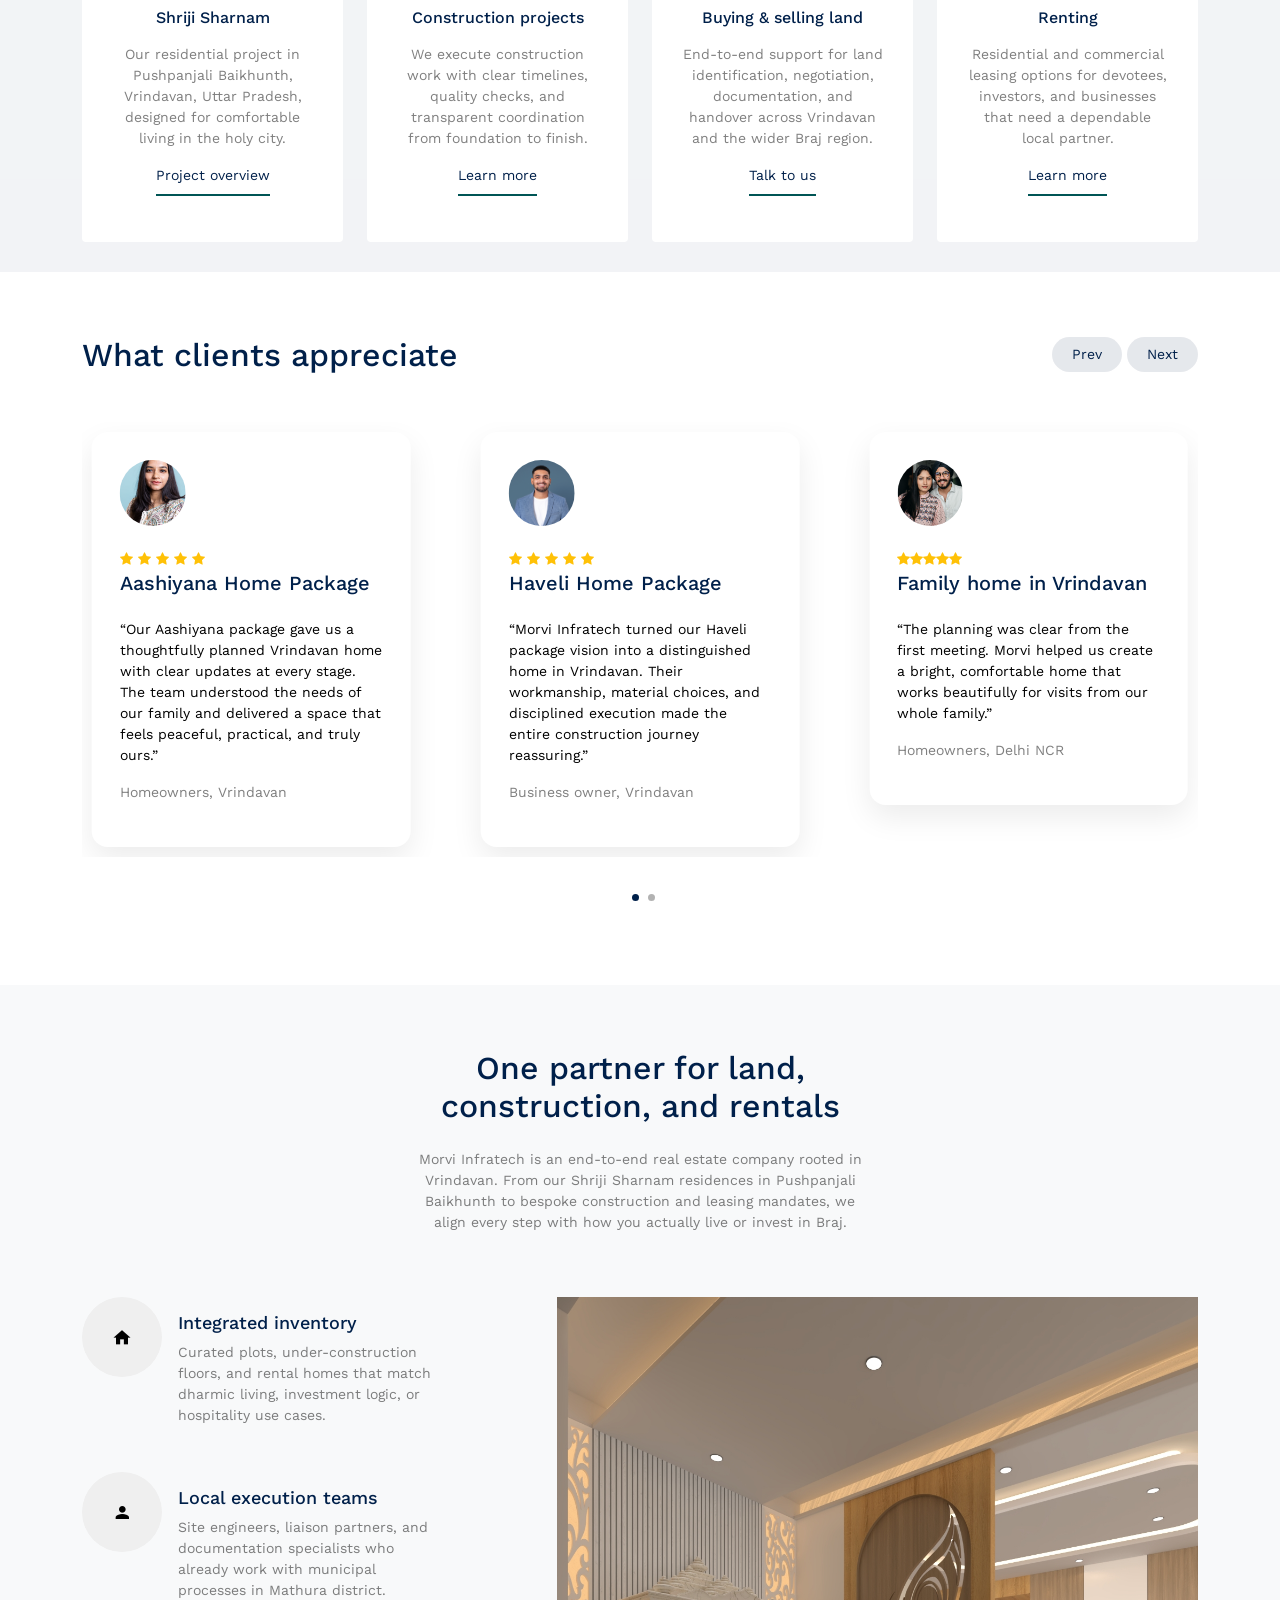
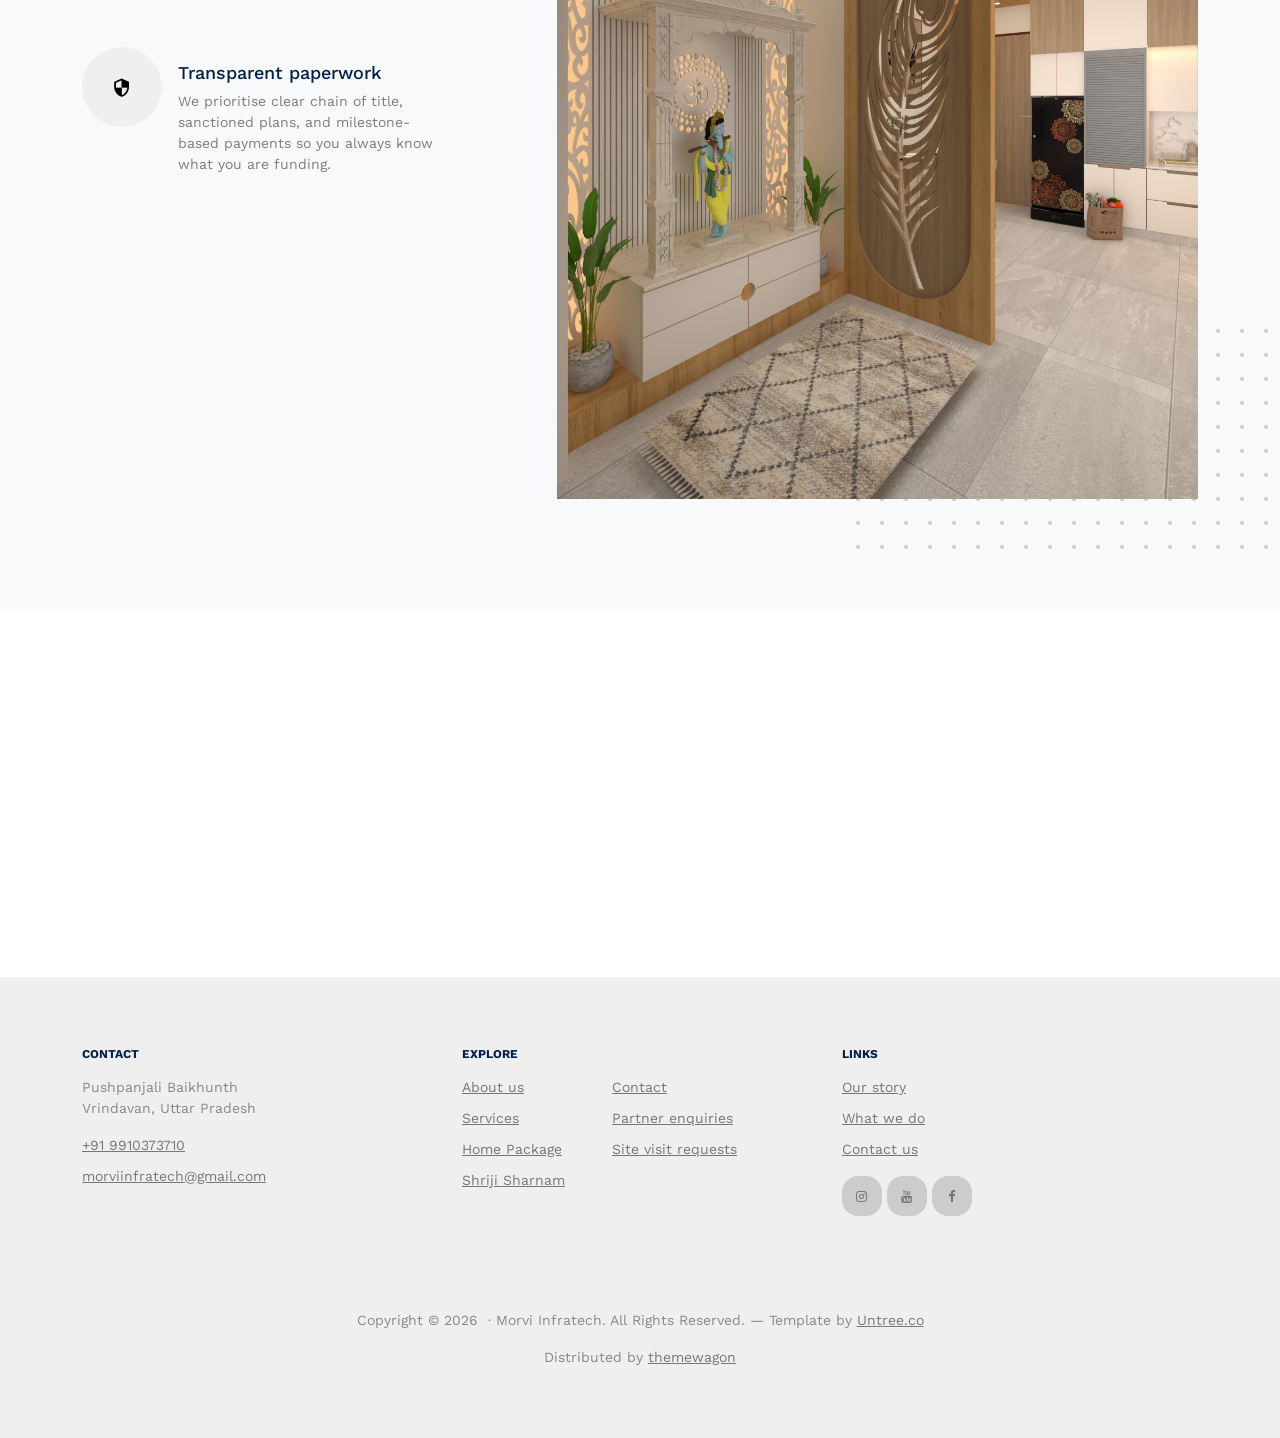
==== commit 748fa42f: "v6 - finalize package details" ====
--- a/index.html
+++ b/index.html
@@ -69,7 +69,7 @@
       <div class="container">
         <div class="menu-bg-wrap">
           <div class="site-navigation">
-            <a href="index.html" class="logo m-0 float-start">Morvi Infratech</a>
+            <a href="index.html" class="logo m-0 float-start">Morvi</a>
 
             <ul
               class="js-clone-nav d-none d-lg-inline-block text-start site-menu float-end"
@@ -497,7 +497,7 @@
     <div class="section">
       <div class="row justify-content-center footer-cta" data-aos="fade-up">
         <div class="col-lg-7 mx-auto text-center">
-          <h2 class="mb-4">Partner with Morvi Infratech</h2>
+          <h2 class="mb-4">Partner with <br> Morvi Infratech Pvt Ltd</h2>
           <p class="text-black-50 mb-4">
             Channel partners, architects, and brokers with verified Braj
             experience are welcome to collaborate on Shriji Sharnam deliveries,
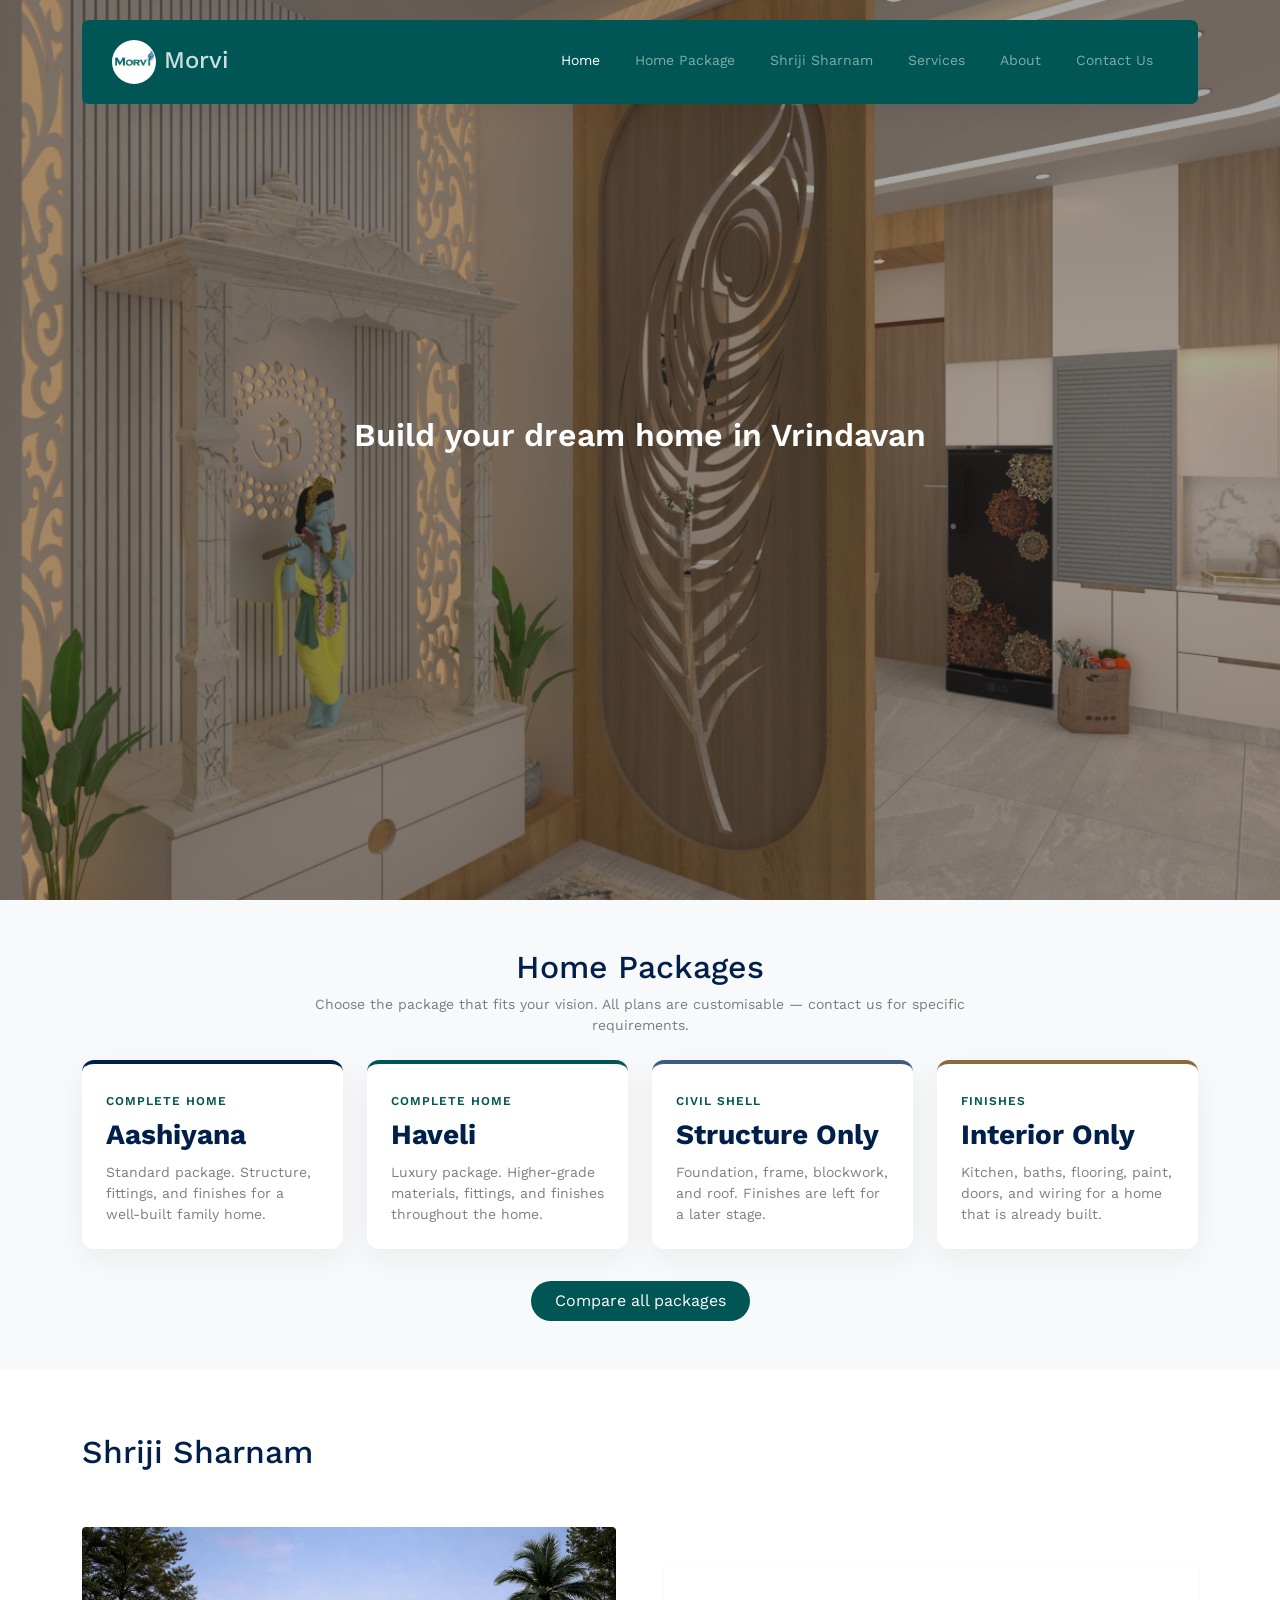
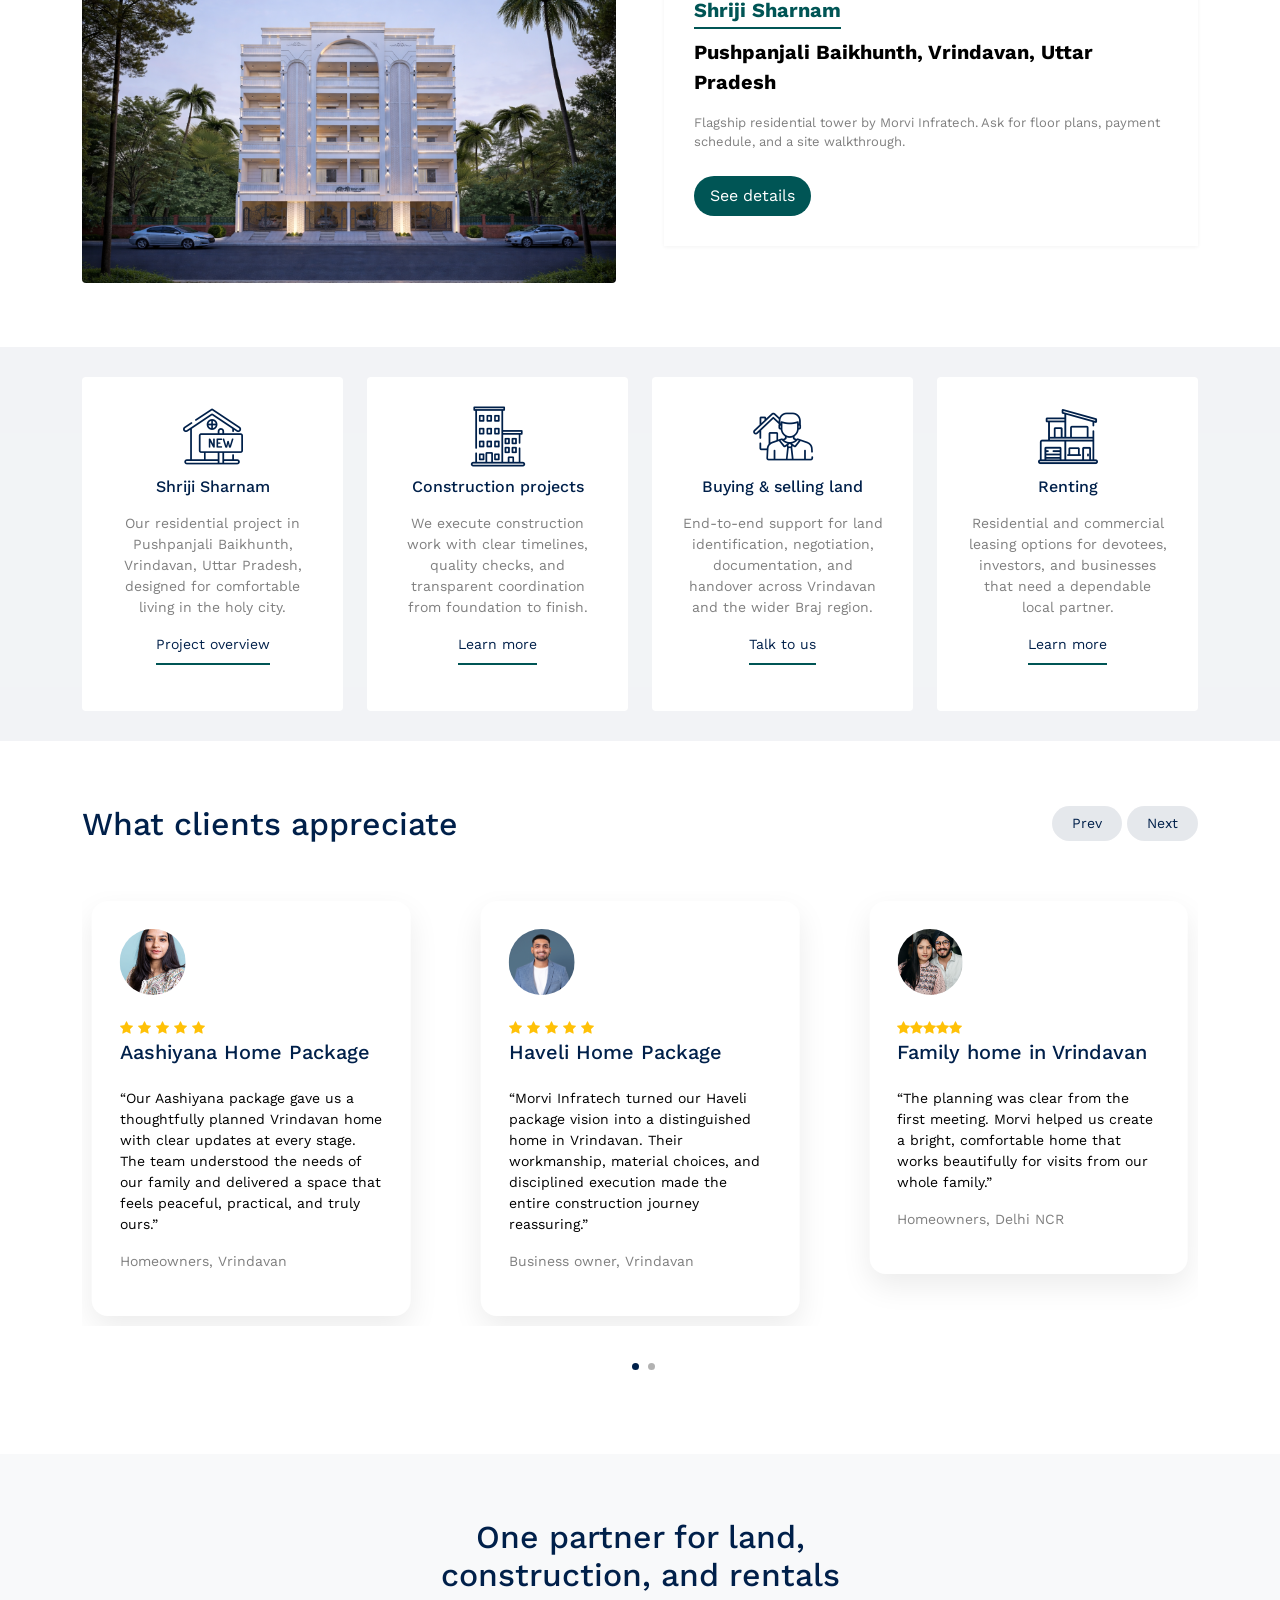
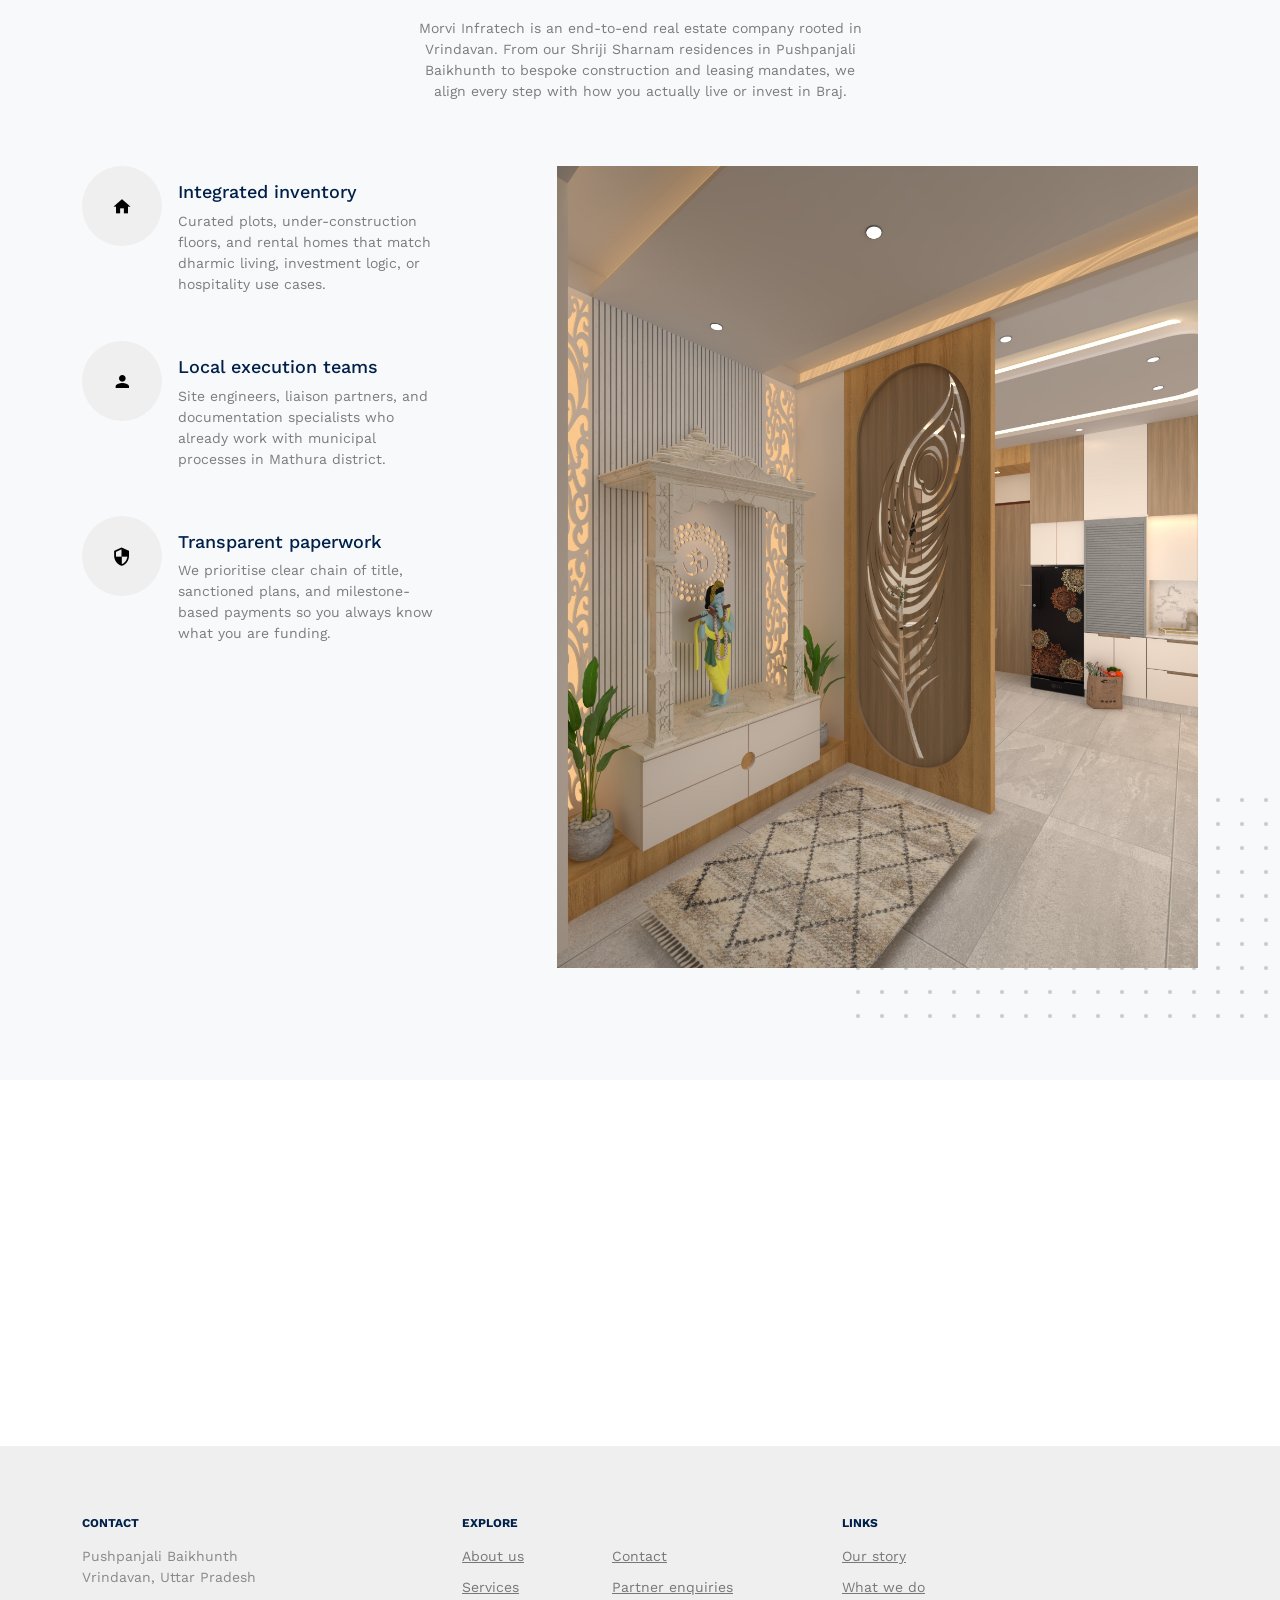
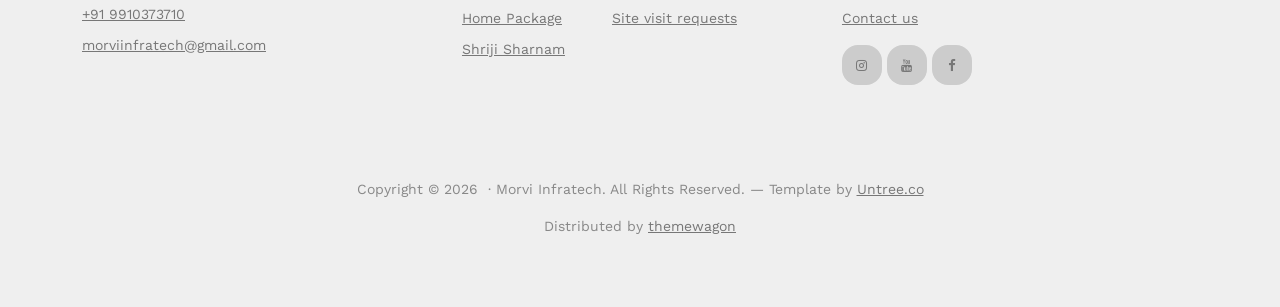
==== commit d1730232: "v7 - logo in title + package on home page" ====
--- a/index.html
+++ b/index.html
@@ -69,7 +69,9 @@
       <div class="container">
         <div class="menu-bg-wrap">
           <div class="site-navigation">
-            <a href="index.html" class="logo m-0 float-start">Morvi</a>
+            <a href="index.html" class="logo m-0 float-start">
+              <img src="images/logo_correct.jpeg" alt="Morvi Infratech" style="height:44px;width:44px;border-radius:50%;object-fit:cover;vertical-align:middle;margin-right:8px;" />Morvi
+            </a>
 
             <ul
               class="js-clone-nav d-none d-lg-inline-block text-start site-menu float-end"
@@ -136,6 +138,77 @@
         </div>
       </div>
     </div>
+
+    <!-- Home Packages Section -->
+    <div class="section bg-light py-5">
+      <div class="container">
+        <div class="row mb-4">
+          <div class="col-lg-8 mx-auto text-center package-intro">
+            <h2 class="font-weight-bold text-primary heading">Home Packages</h2>
+            <p class="text-black-50 mb-0">
+              Choose the package that fits your vision. All plans are customisable —
+              contact us for specific requirements.
+            </p>
+          </div>
+        </div>
+        <div class="row">
+          <div class="col-6 col-lg-3 mb-4" data-aos="fade-up">
+            <a href="packages.html" class="text-decoration-none">
+              <div class="package-card h-100">
+                <span class="eyebrow">Complete home</span>
+                <h3>Aashiyana</h3>
+                <p class="text-black-50 mb-0">
+                  Standard package. Structure, fittings, and finishes for a
+                  well-built family home.
+                </p>
+              </div>
+            </a>
+          </div>
+          <div class="col-6 col-lg-3 mb-4" data-aos="fade-up" data-aos-delay="100">
+            <a href="packages.html" class="text-decoration-none">
+              <div class="package-card haveli h-100">
+                <span class="eyebrow">Complete home</span>
+                <h3>Haveli</h3>
+                <p class="text-black-50 mb-0">
+                  Luxury package. Higher-grade materials, fittings, and finishes
+                  throughout the home.
+                </p>
+              </div>
+            </a>
+          </div>
+          <div class="col-6 col-lg-3 mb-4" data-aos="fade-up" data-aos-delay="200">
+            <a href="packages.html" class="text-decoration-none">
+              <div class="package-card structure h-100">
+                <span class="eyebrow">Civil shell</span>
+                <h3>Structure Only</h3>
+                <p class="text-black-50 mb-0">
+                  Foundation, frame, blockwork, and roof. Finishes are left for a
+                  later stage.
+                </p>
+              </div>
+            </a>
+          </div>
+          <div class="col-6 col-lg-3 mb-4" data-aos="fade-up" data-aos-delay="300">
+            <a href="packages.html" class="text-decoration-none">
+              <div class="package-card interior h-100">
+                <span class="eyebrow">Finishes</span>
+                <h3>Interior Only</h3>
+                <p class="text-black-50 mb-0">
+                  Kitchen, baths, flooring, paint, doors, and wiring for a home
+                  that is already built.
+                </p>
+              </div>
+            </a>
+          </div>
+        </div>
+        <div class="row">
+          <div class="col text-center mt-2">
+            <a href="packages.html" class="btn btn-primary py-2 px-4">Compare all packages</a>
+          </div>
+        </div>
+      </div>
+    </div>
+    <!-- /Home Packages Section -->
 
     <div class="section">
       <div class="container">
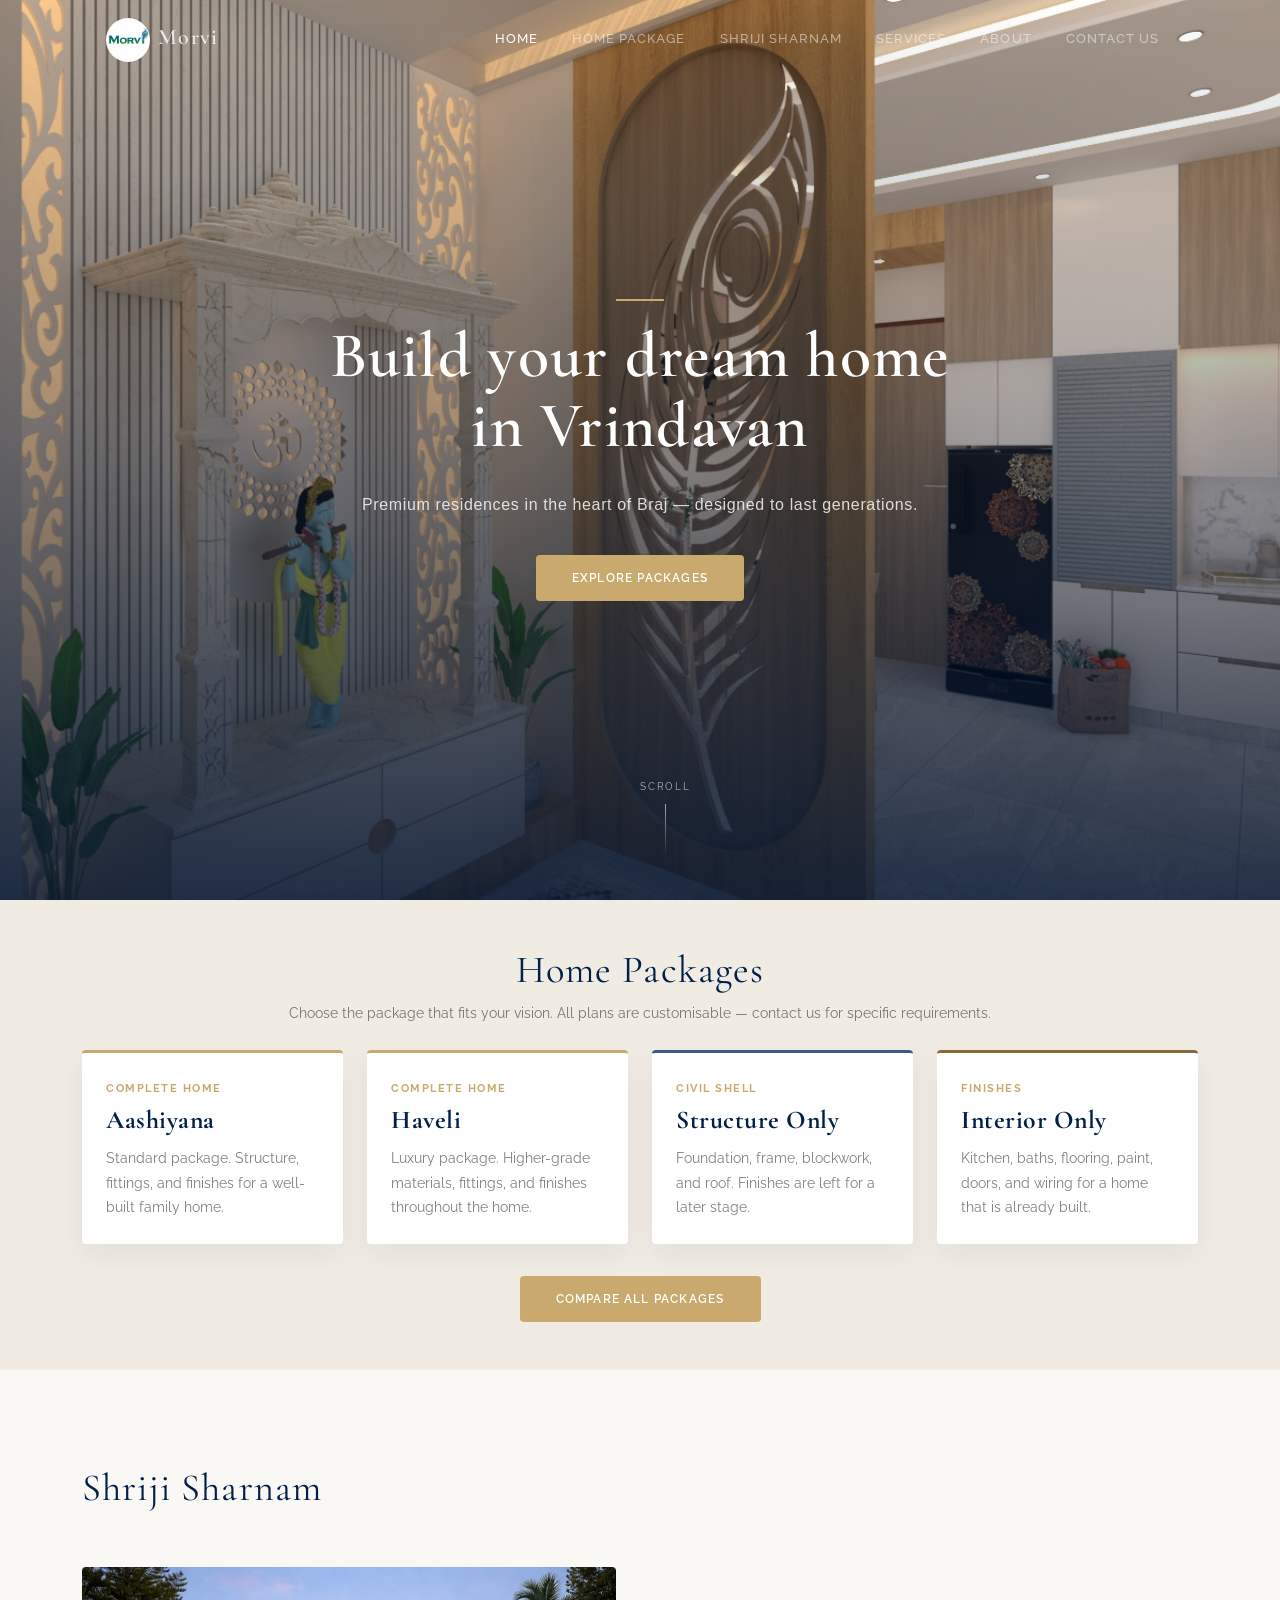
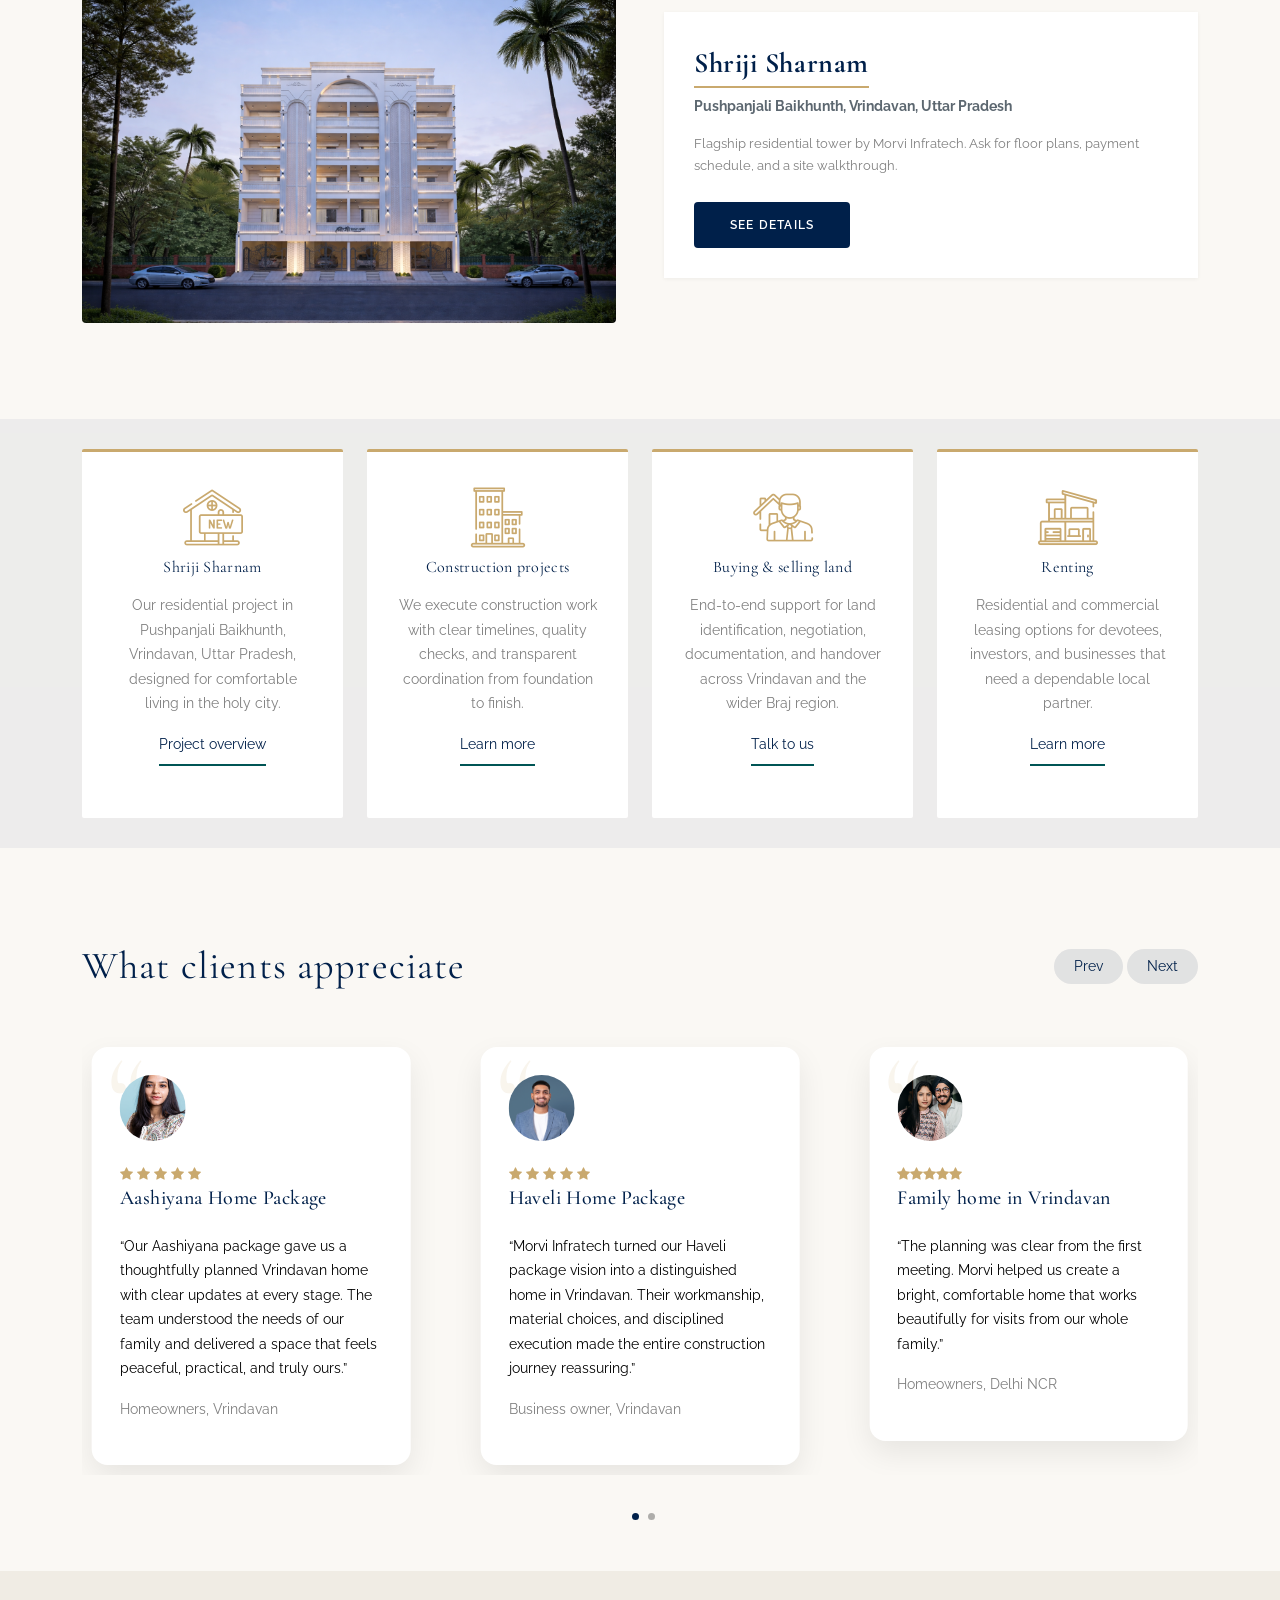
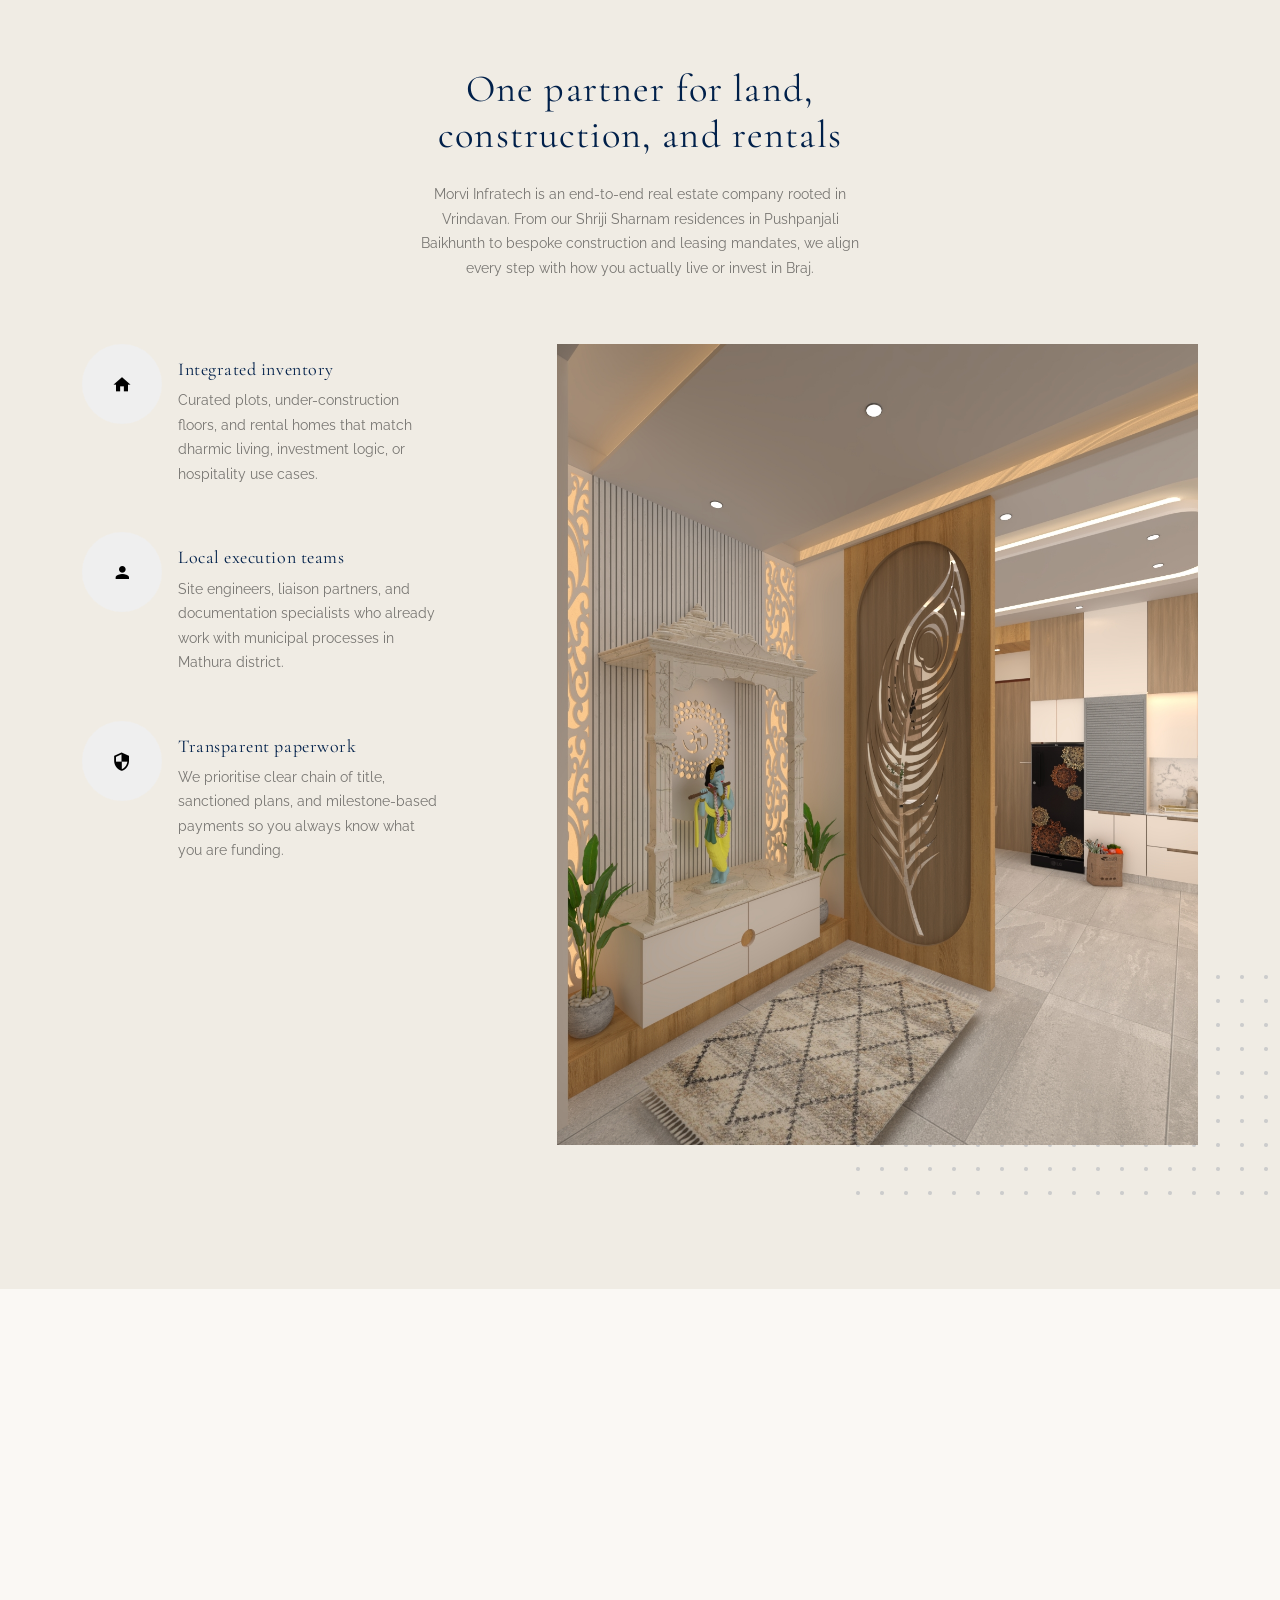
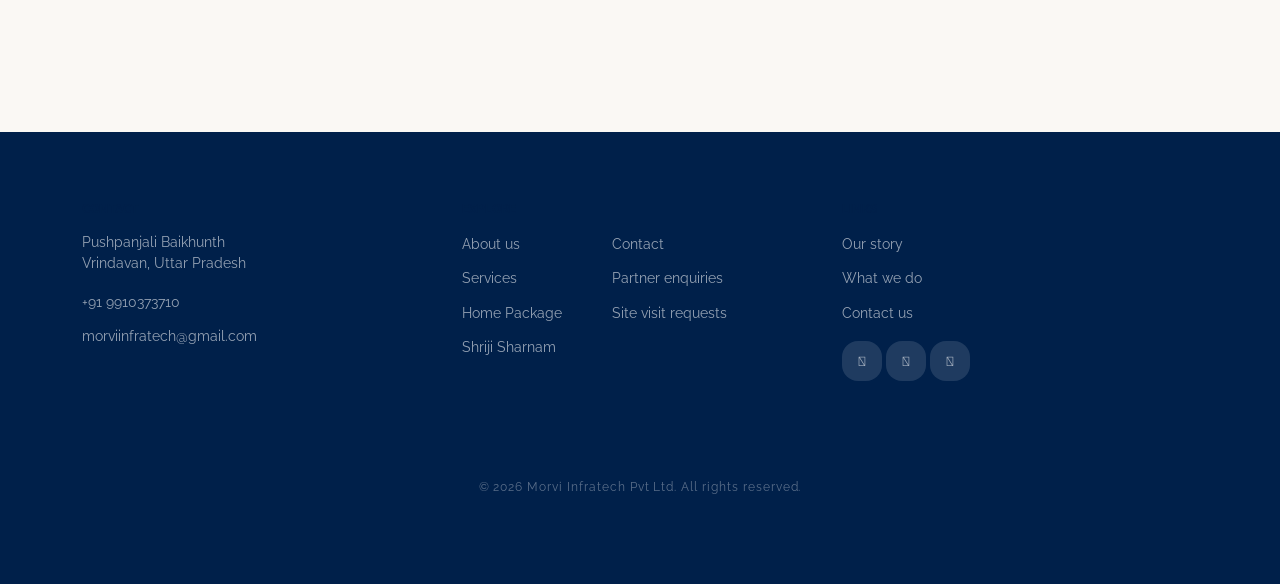
==== commit f7b14a11: "v8 - style revamp, moved to golden blue website" ====
--- a/index.html
+++ b/index.html
@@ -1,9 +1,3 @@
-<!-- /*
-* Template Name: Property
-* Template Author: Untree.co
-* Template URI: https://untree.co/
-* License: https://creativecommons.org/licenses/by/3.0/
-*/ -->
 <!DOCTYPE html>
 <html lang="en">
   <head>
@@ -42,7 +36,7 @@
     <link rel="preconnect" href="https://fonts.googleapis.com" />
     <link rel="preconnect" href="https://fonts.gstatic.com" crossorigin />
     <link
-      href="https://fonts.googleapis.com/css2?family=Work+Sans:wght@400;500;600;700&display=swap"
+      href="https://fonts.googleapis.com/css2?family=Cormorant+Garamond:ital,wght@0,300;0,400;0,600;1,400&family=Raleway:wght@300;400;500;600;700&display=swap"
       rel="stylesheet"
     />
 
@@ -117,25 +111,20 @@
         <div class="row justify-content-center align-items-center">
           <div class="col-lg-9 text-center">
             <h1 class="heading" data-aos="fade-up">
-              Build your dream home in Vrindavan
+              Build your dream home<br>in Vrindavan
             </h1>
-            <!--
-            <form
-              action="#"
-              class="narrow-w form-search d-flex align-items-stretch mb-3"
-              data-aos="fade-up"
-              data-aos-delay="200"
-            >
-              <input
-                type="text"
-                class="form-control px-4"
-                placeholder="Your ZIP code or City. e.g. New York"
-              />
-              <button type="submit" class="btn btn-primary">Search</button>
-            </form>
-            -->
-          </div>
-        </div>
+            <p class="hero-sub" data-aos="fade-up" data-aos-delay="150">
+              Premium residences in the heart of Braj — designed to last generations.
+            </p>
+            <a href="packages.html" class="btn btn-gold mt-2" data-aos="fade-up" data-aos-delay="300">
+              Explore packages
+            </a>
+          </div>
+        </div>
+      </div>
+      <div class="scroll-cue" data-aos="fade-up" data-aos-delay="600">
+        <span class="scroll-cue__label">Scroll</span>
+        <span class="scroll-cue__line"></span>
       </div>
     </div>
 
@@ -203,7 +192,7 @@
         </div>
         <div class="row">
           <div class="col text-center mt-2">
-            <a href="packages.html" class="btn btn-primary py-2 px-4">Compare all packages</a>
+            <a href="packages.html" class="btn btn-gold py-2 px-4">Compare all packages</a>
           </div>
         </div>
       </div>
@@ -762,29 +751,11 @@
           <!-- /.col-lg-4 -->
         </div>
         <!-- /.row -->
-
         <div class="row mt-5">
           <div class="col-12 text-center">
-            <!-- 
-              **==========
-              NOTE: 
-              Please don't remove this copyright link unless you buy the license here https://untree.co/license/  
-              **==========
-            -->
-
-            <p>
-              Copyright &copy;
-              <script>
-                document.write(new Date().getFullYear());
-              </script>
-              &nbsp;· Morvi Infratech. All Rights Reserved. &mdash; Template by
-              <a href="https://untree.co">Untree.co</a>
-              <!-- License information: https://untree.co/license/ -->
+            <p style="color:rgba(255,255,255,0.35);font-size:12px;letter-spacing:0.08em;">
+              &copy; <script>document.write(new Date().getFullYear())</script> Morvi Infratech Pvt Ltd. All rights reserved.
             </p>
-            <div>
-              Distributed by
-              <a href="https://themewagon.com/" target="_blank">themewagon</a>
-            </div>
           </div>
         </div>
       </div>
--- a/css/style.css
+++ b/css/style.css
@@ -10566,3 +10566,480 @@
   font-size: 14px; }
   .package-notes li + li {
     margin-top: 6px; }
+
+
+/* ============================================================
+   MORVI INFRATECH — LUXURY UPGRADE OVERRIDES
+   ============================================================ */
+
+/* ── 1. Serif Display Font for Headings ─────────────────────── */
+h1, .h1,
+h2, .h2,
+h3, .h3,
+h4, .h4,
+.heading,
+.price span,
+.hero .heading {
+  font-family: 'Cormorant Garamond', Georgia, serif;
+  letter-spacing: 0.01em;
+}
+
+/* ── 2. Gold Accent & Cream Page Background ──────────────────── */
+:root {
+  --gold:       #c9a96e;
+  --gold-light: #f5ead8;
+  --cream:      #faf8f4;
+  --navy:       #00204a;
+}
+
+body {
+  background-color: var(--cream);
+}
+
+/* ── 3. Hero — Gradient Overlay (cinematic bottom-to-top) ────── */
+.hero-slide .img.overlay::before {
+  background: linear-gradient(
+    to top,
+    rgba(0, 20, 50, 0.82) 0%,
+    rgba(0, 20, 50, 0.32) 55%,
+    rgba(0,  0,  0, 0.00) 100%
+  );
+}
+
+/* Gold decorative rule above hero heading */
+.hero .heading::before {
+  content: '';
+  display: block;
+  width: 48px;
+  height: 2px;
+  background: var(--gold);
+  margin: 0 auto 20px;
+}
+
+/* Hero subtitle line */
+.hero-sub {
+  color: rgba(255, 255, 255, 0.82);
+  font-size: 16px;
+  letter-spacing: 0.04em;
+  margin-bottom: 28px;
+  font-family: 'Work Sans', sans-serif;
+  font-weight: 400;
+}
+
+/* ── 4. Navbar — Transparent on load, frosted on scroll ──────── */
+.site-nav {
+  transition: background 0.4s ease, box-shadow 0.4s ease;
+}
+.site-nav.at-top .menu-bg-wrap {
+  background: transparent !important;
+  box-shadow: none !important;
+}
+.site-nav.scrolled .menu-bg-wrap {
+  background: rgba(0, 20, 50, 0.92) !important;
+  backdrop-filter: blur(14px);
+  -webkit-backdrop-filter: blur(14px);
+  box-shadow: 0 4px 32px rgba(0, 0, 0, 0.22) !important;
+}
+/* Inner pages keep the pill but navy, not teal */
+.hero.page-inner ~ * .site-nav .menu-bg-wrap,
+body.page-inner .site-nav .menu-bg-wrap {
+  background: rgba(0, 20, 50, 0.92);
+}
+
+/* ── 5. Section Spacing — More Breathing Room ────────────────── */
+.section {
+  padding-top:    6rem;
+  padding-bottom: 6rem;
+}
+@media (max-width: 767.98px) {
+  .section {
+    padding-top:    4rem;
+    padding-bottom: 4rem;
+  }
+}
+
+/* ── 6. Package Cards — Gold Top Border + Hover Lift ─────────── */
+.package-card {
+  border-top: 3px solid var(--gold) !important;
+  border-radius: 4px;
+  transition: transform 0.3s ease, box-shadow 0.3s ease;
+}
+.package-card.haveli   { border-top-color: var(--gold) !important; }
+.package-card.structure { border-top-color: #3d5a80 !important; }
+.package-card.interior  { border-top-color: #8a6a3b !important; }
+.package-card:hover {
+  transform: translateY(-6px);
+  box-shadow: 0 20px 50px rgba(0, 32, 74, 0.13);
+}
+.package-card .eyebrow {
+  color: var(--gold);
+}
+
+/* ── 7. Buttons — Refined Rectangle + Gold Variants ─────────── */
+.btn {
+  border-radius: 4px !important;
+  font-size: 12px;
+  letter-spacing: 0.10em;
+  text-transform: uppercase;
+  padding: 14px 36px !important;
+  font-family: 'Work Sans', sans-serif;
+  font-weight: 600;
+}
+.btn-primary {
+  background: var(--navy) !important;
+  color: #fff !important;
+}
+.btn-primary:hover {
+  background: #001533 !important;
+}
+.btn-gold {
+  background: var(--gold);
+  color: #fff;
+  border: none;
+}
+.btn-gold:hover {
+  background: #b8935a;
+  color: #fff;
+  top: -2px;
+  box-shadow: 0 12px 30px rgba(201, 169, 110, 0.35);
+}
+.btn-outline-gold {
+  border: 1.5px solid var(--gold) !important;
+  color: var(--gold) !important;
+  background: transparent !important;
+}
+.btn-outline-gold:hover {
+  background: var(--gold) !important;
+  color: #fff !important;
+}
+
+/* ── 8. Footer — Deep Navy ───────────────────────────────────── */
+.site-footer {
+  background: #00204a;
+  color: rgba(255, 255, 255, 0.60);
+}
+.site-footer h3,
+.site-footer .h3 {
+  color: var(--gold);
+}
+.site-footer a {
+  color: rgba(255, 255, 255, 0.58);
+  text-decoration: none;
+}
+.site-footer a:hover {
+  color: #fff;
+  text-decoration: none;
+}
+.site-footer address {
+  color: rgba(255, 255, 255, 0.58);
+}
+.site-footer p {
+  color: rgba(255, 255, 255, 0.50);
+}
+.site-footer .social li a {
+  background: rgba(255, 255, 255, 0.12);
+}
+.site-footer .social li a:hover {
+  background: var(--gold);
+  color: #fff;
+}
+
+/* ── 9. Shriji Sharnam — Serif Property Title ────────────────── */
+.property-item .property-content .price {
+  font-family: 'Cormorant Garamond', Georgia, serif;
+  font-size: 28px;
+  color: var(--navy);
+}
+.property-item .property-content .price span::after {
+  background-color: var(--gold);
+}
+
+/* ── 10. Testimonials — Large Decorative Quote Mark ──────────── */
+.testimonial {
+  position: relative;
+  overflow: hidden;
+}
+.testimonial::before {
+  content: '\201C';
+  font-family: 'Cormorant Garamond', Georgia, serif;
+  font-size: 130px;
+  line-height: 1;
+  color: var(--gold);
+  opacity: 0.12;
+  position: absolute;
+  top: -10px;
+  left: 14px;
+  pointer-events: none;
+  z-index: 0;
+}
+.testimonial > * {
+  position: relative;
+  z-index: 1;
+}
+
+/* ── 11. Page-inner Hero — Taller & More Cinematic ───────────── */
+.hero.page-inner,
+.hero.page-inner > .container > .row {
+  height: 80vh;
+  min-height: 420px;
+}
+
+/* ── 12. Heading Letter-Spacing & Weight ─────────────────────── */
+h2.heading,
+.font-weight-bold.heading,
+.heading {
+  font-weight: 400;
+  letter-spacing: 0.03em;
+  line-height: 1.18;
+}
+h1.heading {
+  font-weight: 600;
+  letter-spacing: 0.02em;
+}
+
+/* ── 13. Hero Scroll Indicator ───────────────────────────────── */
+.scroll-cue {
+  position: absolute;
+  bottom: 44px;
+  left: 50%;
+  transform: translateX(-50%);
+  z-index: 3;
+  display: flex;
+  flex-direction: column;
+  align-items: center;
+  gap: 10px;
+  color: rgba(255, 255, 255, 0.65);
+  font-size: 10px;
+  letter-spacing: 0.18em;
+  text-transform: uppercase;
+  font-family: 'Work Sans', sans-serif;
+}
+.scroll-cue__line {
+  width: 1px;
+  height: 52px;
+  background: linear-gradient(to bottom, rgba(255,255,255,0.6), rgba(255,255,255,0));
+  animation: scrollPulse 2.2s ease infinite;
+}
+@keyframes scrollPulse {
+  0%   { opacity: 0.3; transform: scaleY(0.8); }
+  50%  { opacity: 1;   transform: scaleY(1);   }
+  100% { opacity: 0.3; transform: scaleY(0.8); }
+}
+
+/* ── Box Features — Gold Top Rule ───────────────────────────── */
+.box-feature {
+  border-top: 3px solid var(--gold);
+  border-radius: 2px;
+  padding: 36px 28px;
+  transition: box-shadow 0.3s ease, transform 0.3s ease;
+}
+.box-feature:hover {
+  box-shadow: 0 16px 40px rgba(0, 32, 74, 0.10);
+  transform: translateY(-4px);
+}
+
+/* ── Section heading refinement ─────────────────────────────── */
+.text-primary.heading,
+.font-weight-bold.text-primary.heading {
+  color: var(--navy) !important;
+}
+
+/* ── Menu Background — Navy instead of Teal ─────────────────── */
+.menu-bg-wrap {
+  background-color: var(--navy) !important;
+}
+
+/* ── Package section on home — cream bg to match body ───────── */
+.section.bg-light {
+  background-color: #f0ece4 !important;
+}
+
+/* ── Eyebrow gold on all package cards ──────────────────────── */
+.package-card .eyebrow {
+  color: var(--gold) !important;
+}
+
+/* ── Page-inner hero heading — gold rule above ───────────────── */
+.hero.page-inner .heading::before {
+  content: '';
+  display: block;
+  width: 48px;
+  height: 2px;
+  background: var(--gold);
+  margin: 0 auto 20px;
+}
+
+/* ── Partner / footer-cta section — give it gold bg ─────────── */
+.footer-cta h2 {
+  font-family: 'Cormorant Garamond', Georgia, serif;
+  font-weight: 400;
+  letter-spacing: 0.03em;
+}
+
+/* ── Shriji Sharnam city text ────────────────────────────────── */
+.property-item .property-content .city {
+  color: #5c6770;
+  font-size: 14px;
+}
+
+/* ── Box feature icon — gold tint ───────────────────────────── */
+.box-feature [class^="flaticon-"] {
+  color: var(--gold);
+}
+
+/* ── feature-h wrap-icon — navy ring on hover keeps gold ─────── */
+.feature-h:hover .wrap-icon,
+.feature-h:focus .wrap-icon {
+  border-color: var(--gold) !important;
+}
+.feature-h:hover [class^="icon-"],
+.feature-h:focus [class^="icon-"] {
+  color: var(--gold) !important;
+}
+
+/* ── Package table header — harmonise with navy ──────────────── */
+.package-table thead th {
+  background: var(--navy);
+}
+.package-table thead th.col-haveli   { background: #005555; }
+.package-table thead th.col-structure { background: #1d3557; }
+.package-table thead th.col-interior  { background: #6b5344; }
+
+/* ── Testimonial stars — ensure gold tone ───────────────────── */
+.icon-star.text-warning {
+  color: var(--gold) !important;
+}
+
+/* ── Smooth all transitions ─────────────────────────────────── */
+* { transition-timing-function: cubic-bezier(0.4, 0, 0.2, 1); }
+
+/* ============================================================
+   NAVBAR OVERHAUL — Uniform across all pages
+   ============================================================ */
+
+/* Strip the pill shape entirely — full-width elegant bar */
+.menu-bg-wrap {
+  background-color: transparent !important;
+  border-radius: 0 !important;
+  box-shadow: none !important;
+  padding: 18px 24px !important;
+}
+
+/* Nav wrapper: always absolute at top */
+.site-nav {
+  padding-top: 0 !important;
+  padding-bottom: 0 !important;
+  transition: background 0.45s ease, box-shadow 0.45s ease !important;
+}
+
+/* At top on EVERY page — fully transparent */
+.site-nav.at-top .menu-bg-wrap {
+  background: transparent !important;
+  box-shadow: none !important;
+}
+
+/* Scrolled on EVERY page — deep navy frosted glass */
+.site-nav.scrolled .menu-bg-wrap {
+  background: rgba(0, 20, 50, 0.95) !important;
+  backdrop-filter: blur(16px) !important;
+  -webkit-backdrop-filter: blur(16px) !important;
+  box-shadow: 0 2px 32px rgba(0, 0, 0, 0.28) !important;
+}
+
+/* Inner page hero has static overlay, navbar needs initial colour so
+   content is readable even before scroll — use a subtle dark gradient */
+.site-nav.at-top.inner-page .menu-bg-wrap {
+  background: linear-gradient(to bottom, rgba(0,20,50,0.6) 0%, transparent 100%) !important;
+  box-shadow: none !important;
+}
+
+/* ============================================================
+   FONT SYSTEM — Consistent Luxury Typography
+   Cormorant Garamond (display) + Raleway (UI / body)
+   ============================================================ */
+
+/* Global body — Raleway replaces Work Sans */
+body,
+body * {
+  font-family: 'Raleway', sans-serif;
+}
+
+/* Display headings — Cormorant Garamond */
+h1, .h1,
+h2, .h2,
+h3, .h3,
+h4, .h4,
+.heading,
+.price span,
+.hero .heading,
+.footer-cta h2,
+.footer-cta .h2,
+.property-item .property-content .price {
+  font-family: 'Cormorant Garamond', Georgia, serif !important;
+  letter-spacing: 0.02em;
+}
+
+/* Nav links + buttons + eyebrows + labels — Raleway */
+.site-nav .site-menu > li > a,
+.logo,
+.btn,
+.package-card .eyebrow,
+.eyebrow,
+.meta,
+.breadcrumb,
+.site-footer,
+.site-footer *,
+address {
+  font-family: 'Raleway', sans-serif !important;
+}
+
+/* Body text — Raleway 400, comfortable line-height */
+p, li, td, th, label, input, textarea, blockquote {
+  font-family: 'Raleway', sans-serif;
+  line-height: 1.75;
+}
+
+/* Nav menu items — lighter weight, spaced */
+.site-nav .site-navigation .site-menu > li > a {
+  font-size: 13px;
+  font-weight: 500;
+  letter-spacing: 0.08em;
+  text-transform: uppercase;
+}
+
+/* Logo text — Cormorant for brand feel */
+.logo {
+  font-family: 'Cormorant Garamond', Georgia, serif !important;
+  font-size: 22px;
+  font-weight: 600;
+  letter-spacing: 0.06em;
+}
+
+/* Eyebrows (small category labels) */
+.package-card .eyebrow,
+.eyebrow {
+  font-size: 11px;
+  font-weight: 700;
+  letter-spacing: 0.14em;
+  text-transform: uppercase;
+}
+
+/* Heading sizes refined for Cormorant (needs slightly larger to match visual weight) */
+h1, .h1 { font-size: clamp(2.4rem, 5vw, 4rem); font-weight: 600; }
+h2, .h2 { font-size: clamp(1.8rem, 3vw, 2.6rem); font-weight: 400; }
+h3, .h3 { font-size: clamp(1.4rem, 2vw, 1.9rem); font-weight: 400; }
+
+/* Hero heading specifically */
+.hero .heading {
+  font-size: clamp(2.2rem, 5vw, 4rem) !important;
+  font-weight: 600 !important;
+  line-height: 1.1;
+}
+
+/* Section headings */
+.section .heading,
+h2.heading {
+  font-weight: 400;
+  line-height: 1.18;
+  letter-spacing: 0.03em;
+}
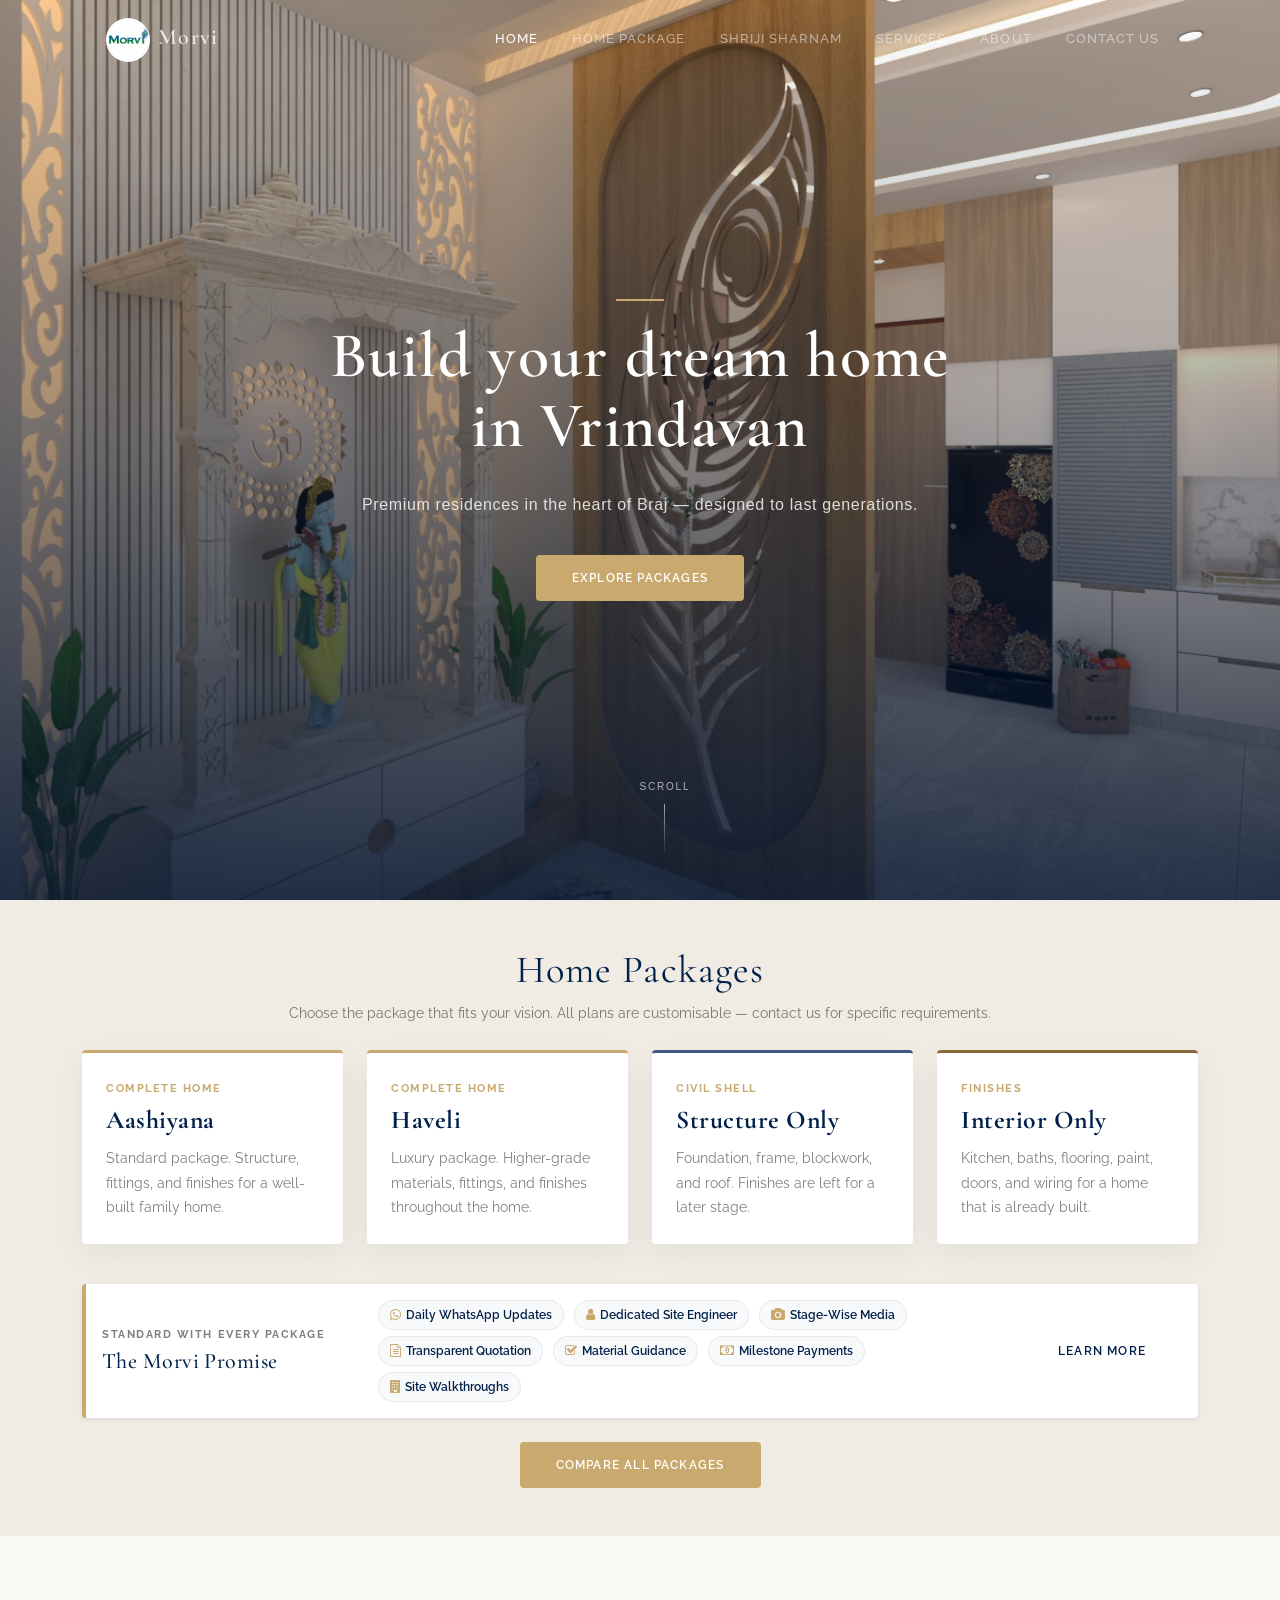
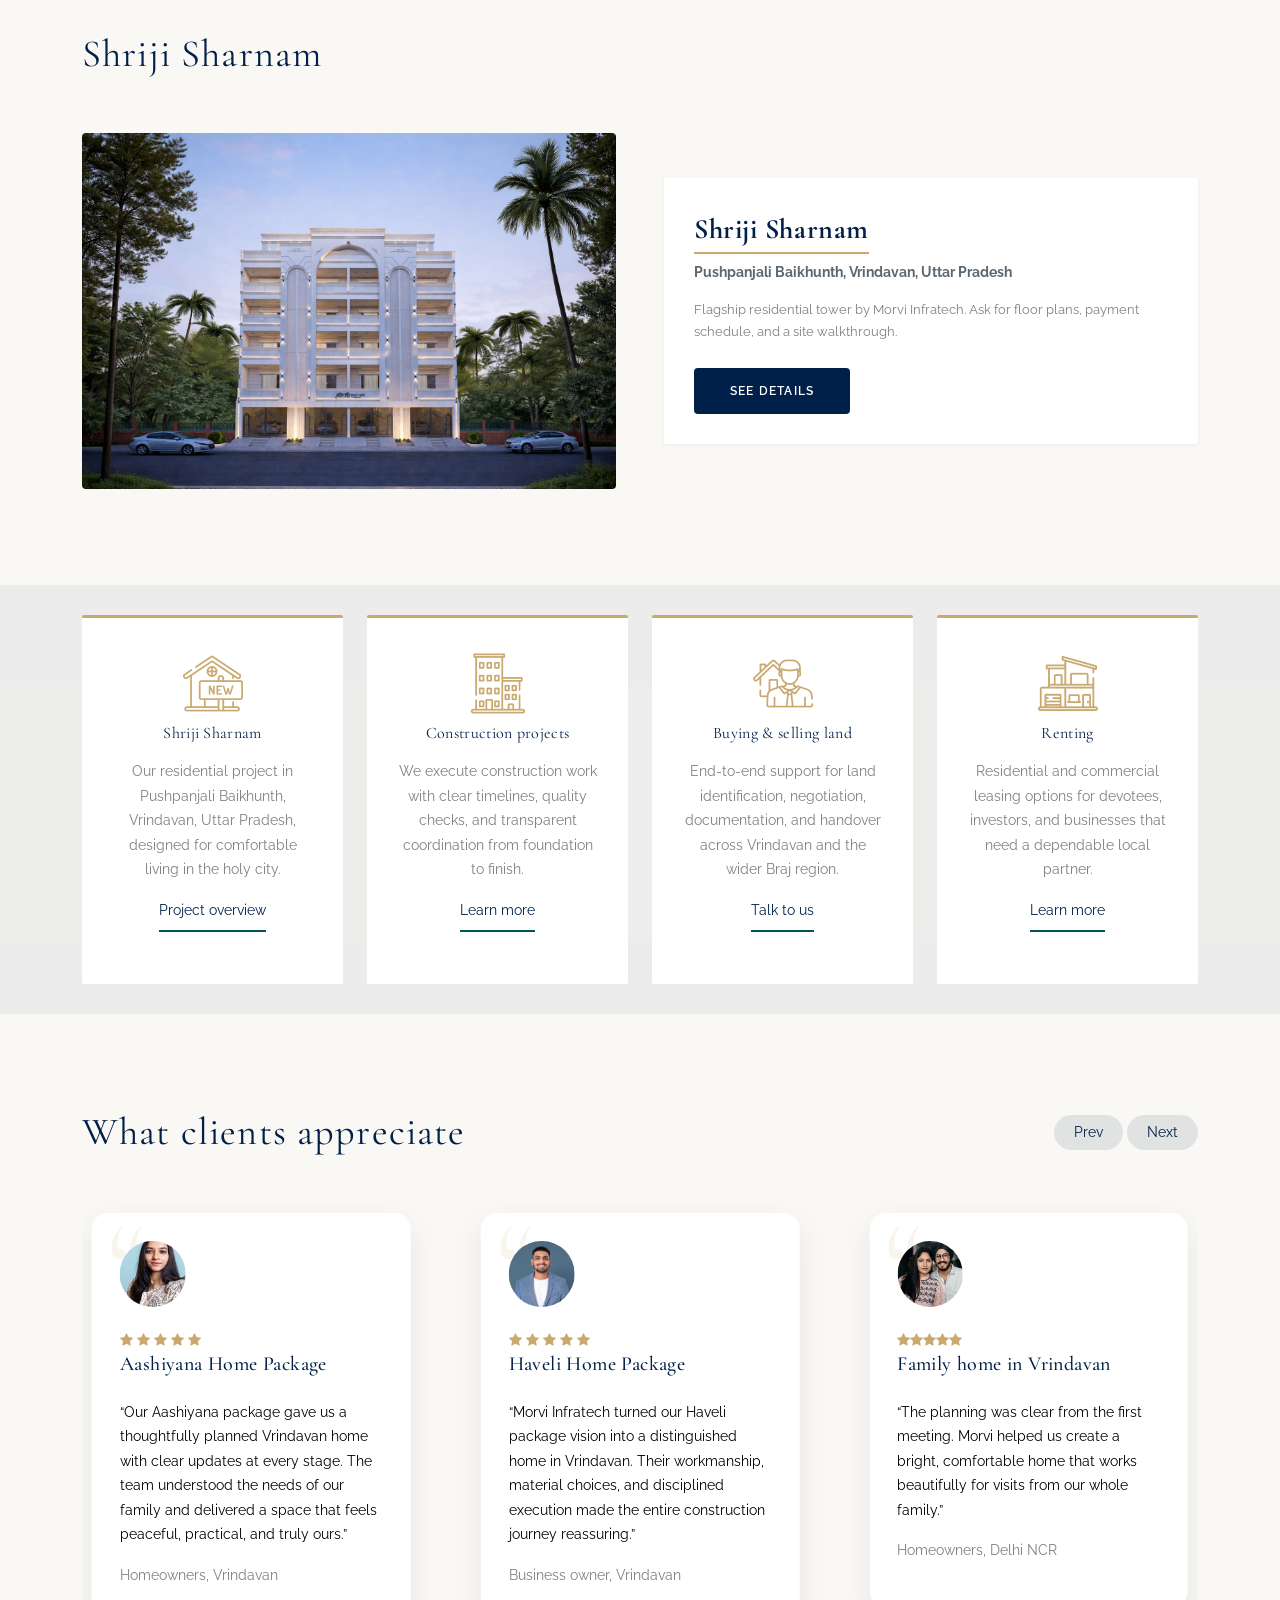
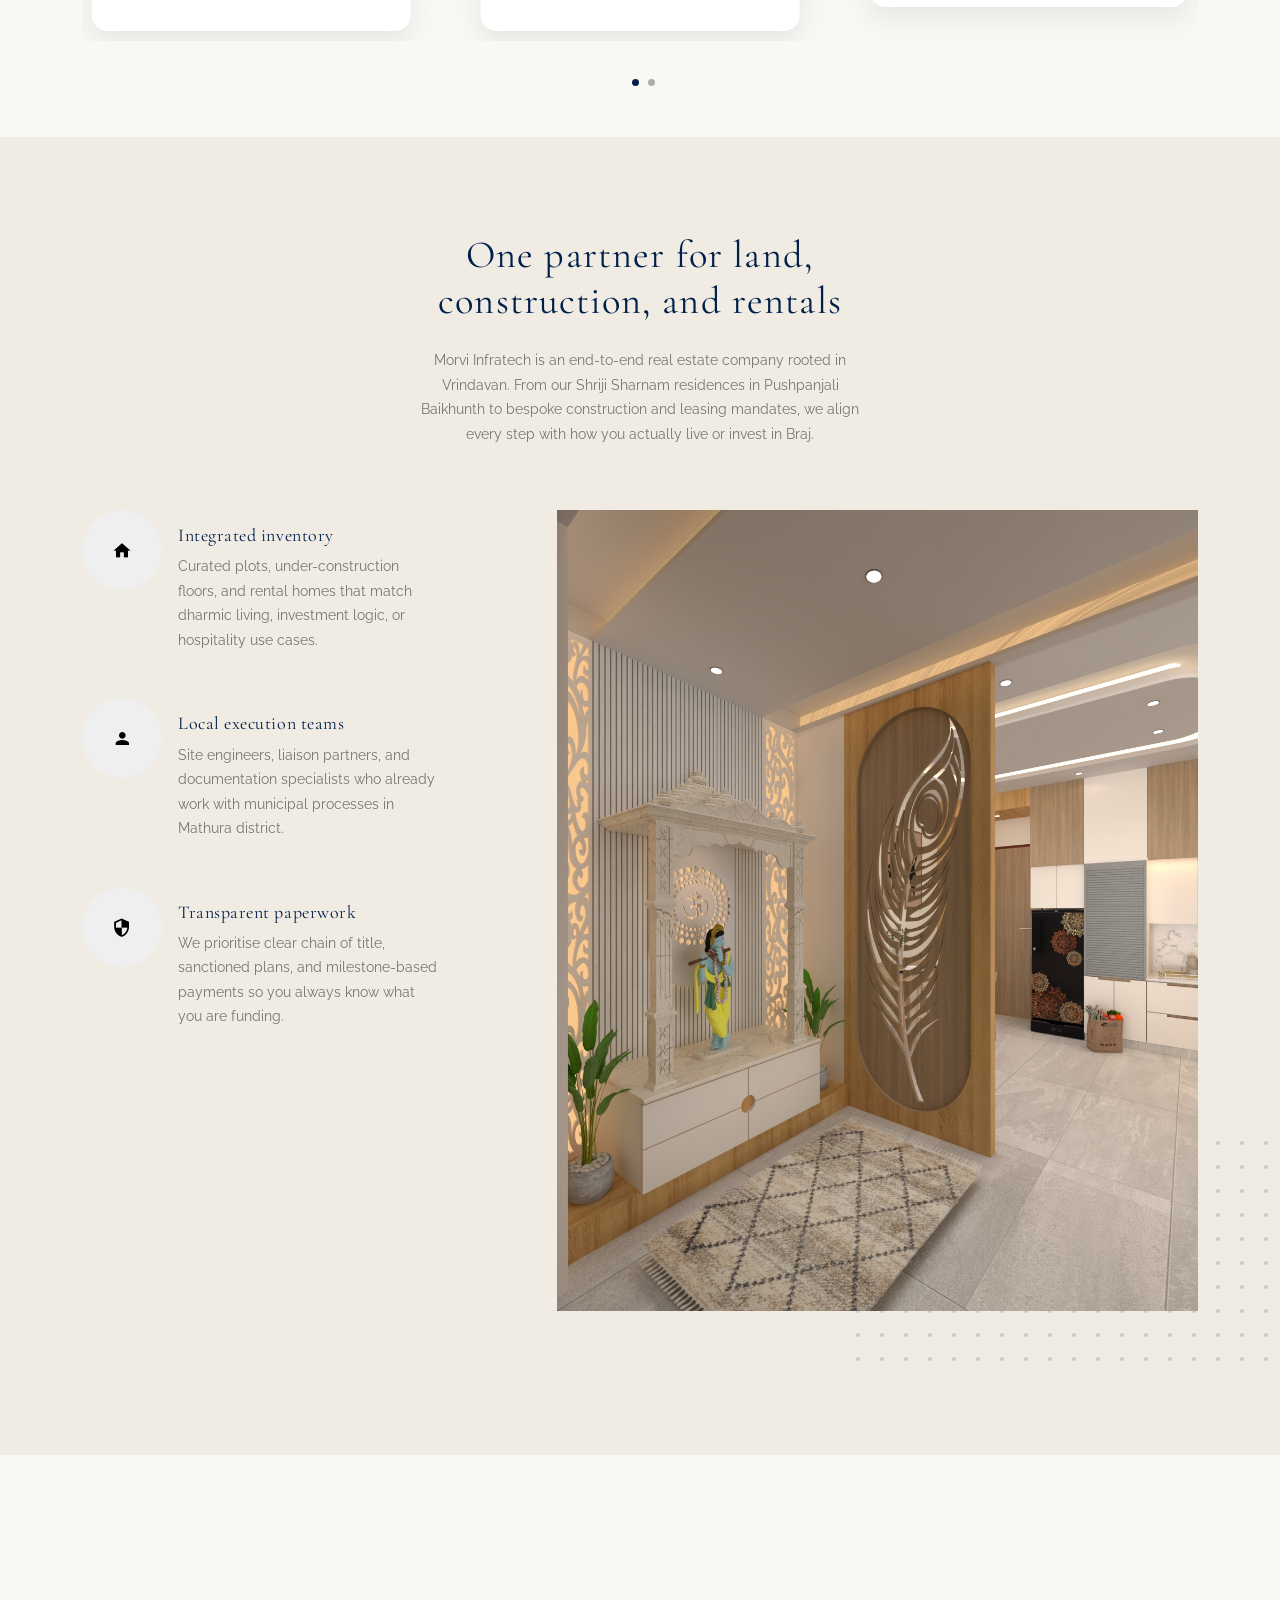
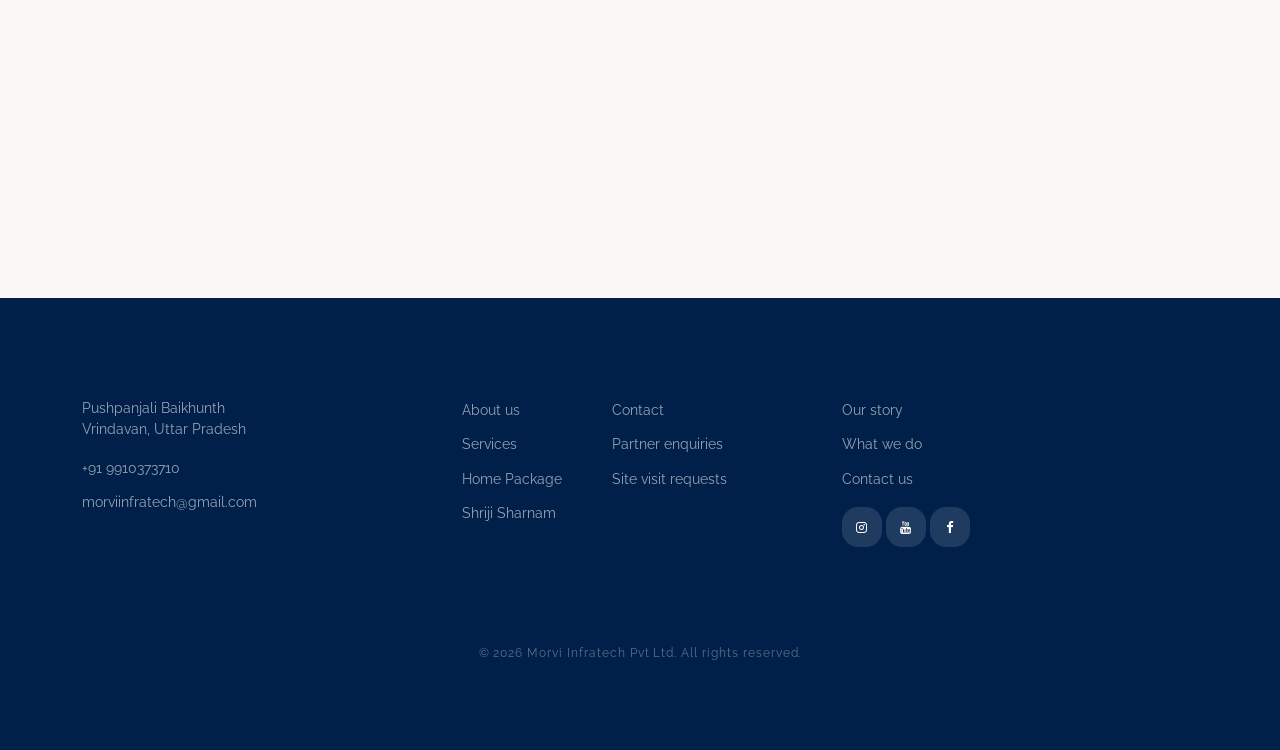
==== commit a6f7e8e2: "v11 - add features like whatsapp updates" ====
--- a/index.html
+++ b/index.html
@@ -33,6 +33,7 @@
       content="Morvi Infratech, Vrindavan real estate, Shriji Sharnam, Pushpanjali Baikhunth, land for sale, construction, rentals"
     />
 
+    <link rel="canonical" href="https://www.morviinfratech.in/" />
     <link rel="preconnect" href="https://fonts.googleapis.com" />
     <link rel="preconnect" href="https://fonts.gstatic.com" crossorigin />
     <link
@@ -63,19 +64,19 @@
       <div class="container">
         <div class="menu-bg-wrap">
           <div class="site-navigation">
-            <a href="index.html" class="logo m-0 float-start">
+            <a href="/" class="logo m-0 float-start">
               <img src="images/logo_correct.jpeg" alt="Morvi Infratech" style="height:44px;width:44px;border-radius:50%;object-fit:cover;vertical-align:middle;margin-right:8px;" />Morvi
             </a>
 
             <ul
               class="js-clone-nav d-none d-lg-inline-block text-start site-menu float-end"
             >
-              <li class="active"><a href="index.html">Home</a></li>
-              <li><a href="packages.html">Home Package</a></li>
-              <li><a href="property-single.html">Shriji Sharnam</a></li>
-              <li><a href="services.html">Services</a></li>
-              <li><a href="about.html">About</a></li>
-              <li><a href="contact.html">Contact Us</a></li>
+              <li class="active"><a href="/">Home</a></li>
+              <li><a href="/packages">Home Package</a></li>
+              <li><a href="/shriji-sharnam">Shriji Sharnam</a></li>
+              <li><a href="/services">Services</a></li>
+              <li><a href="/about">About</a></li>
+              <li><a href="/contact">Contact Us</a></li>
             </ul>
 
             <a
@@ -116,7 +117,7 @@
             <p class="hero-sub" data-aos="fade-up" data-aos-delay="150">
               Premium residences in the heart of Braj — designed to last generations.
             </p>
-            <a href="packages.html" class="btn btn-gold mt-2" data-aos="fade-up" data-aos-delay="300">
+            <a href="/packages" class="btn btn-gold mt-2" data-aos="fade-up" data-aos-delay="300">
               Explore packages
             </a>
           </div>
@@ -142,7 +143,7 @@
         </div>
         <div class="row">
           <div class="col-6 col-lg-3 mb-4" data-aos="fade-up">
-            <a href="packages.html" class="text-decoration-none">
+            <a href="/packages" class="text-decoration-none">
               <div class="package-card h-100">
                 <span class="eyebrow">Complete home</span>
                 <h3>Aashiyana</h3>
@@ -154,7 +155,7 @@
             </a>
           </div>
           <div class="col-6 col-lg-3 mb-4" data-aos="fade-up" data-aos-delay="100">
-            <a href="packages.html" class="text-decoration-none">
+            <a href="/packages" class="text-decoration-none">
               <div class="package-card haveli h-100">
                 <span class="eyebrow">Complete home</span>
                 <h3>Haveli</h3>
@@ -166,7 +167,7 @@
             </a>
           </div>
           <div class="col-6 col-lg-3 mb-4" data-aos="fade-up" data-aos-delay="200">
-            <a href="packages.html" class="text-decoration-none">
+            <a href="/packages" class="text-decoration-none">
               <div class="package-card structure h-100">
                 <span class="eyebrow">Civil shell</span>
                 <h3>Structure Only</h3>
@@ -178,7 +179,7 @@
             </a>
           </div>
           <div class="col-6 col-lg-3 mb-4" data-aos="fade-up" data-aos-delay="300">
-            <a href="packages.html" class="text-decoration-none">
+            <a href="/packages" class="text-decoration-none">
               <div class="package-card interior h-100">
                 <span class="eyebrow">Finishes</span>
                 <h3>Interior Only</h3>
@@ -190,9 +191,36 @@
             </a>
           </div>
         </div>
+        <!-- The Morvi Promise Ribbon -->
+        <div class="row mt-3 mb-3" data-aos="fade-up" data-aos-delay="350">
+          <div class="col-12">
+            <div class="promise-ribbon p-3 p-lg-3 rounded bg-white shadow-sm">
+              <div class="row align-items-center">
+                <div class="col-lg-3 mb-2 mb-lg-0">
+                  <span class="eyebrow d-block mb-1">Standard with every package</span>
+                  <h4 class="mb-0 text-primary font-weight-bold" style="font-family: 'Cormorant Garamond', Georgia, serif; font-size: 22px;">The Morvi Promise</h4>
+                </div>
+                <div class="col-lg-7 mb-2 mb-lg-0">
+                  <div class="promise-pills">
+                    <span class="promise-pill"><span class="icon-whatsapp"></span> Daily WhatsApp Updates</span>
+                    <span class="promise-pill"><span class="icon-user"></span> Dedicated Site Engineer</span>
+                    <span class="promise-pill"><span class="icon-camera"></span> Stage-Wise Media</span>
+                    <span class="promise-pill"><span class="icon-file-text-o"></span> Transparent Quotation</span>
+                    <span class="promise-pill"><span class="icon-check-square-o"></span> Material Guidance</span>
+                    <span class="promise-pill"><span class="icon-money"></span> Milestone Payments</span>
+                    <span class="promise-pill"><span class="icon-building"></span> Site Walkthroughs</span>
+                  </div>
+                </div>
+                <div class="col-lg-2 text-lg-end">
+                  <a href="/packages" class="btn btn-outline-primary btn-sm py-2 px-3">Learn more</a>
+                </div>
+              </div>
+            </div>
+          </div>
+        </div>
         <div class="row">
           <div class="col text-center mt-2">
-            <a href="packages.html" class="btn btn-gold py-2 px-4">Compare all packages</a>
+            <a href="/packages" class="btn btn-gold py-2 px-4">Compare all packages</a>
           </div>
         </div>
       </div>
@@ -211,7 +239,7 @@
             <!--
             <p>
               <a
-                href="property-single.html"
+                href="/shriji-sharnam"
                 class="btn btn-primary text-white py-3 px-4"
                 >Project details</a
               >
@@ -225,7 +253,7 @@
               <div class="row align-items-center gx-lg-5">
                 <div class="col-lg-6 mb-4 mb-lg-0">
                   <a
-                    href="property-single.html"
+                    href="/shriji-sharnam"
                     class="img d-block rounded overflow-hidden"
                   >
                     <img
@@ -252,7 +280,7 @@
                       </p>
 
                       <a
-                        href="property-single.html"
+                        href="/shriji-sharnam"
                         class="btn btn-primary py-2 px-3"
                         >See details</a
                       >
@@ -277,7 +305,7 @@
                 Our residential project in Pushpanjali Baikhunth, Vrindavan, Uttar Pradesh,
                 designed for comfortable living in the holy city.
               </p>
-              <p><a href="property-single.html" class="learn-more">Project overview</a></p>
+              <p><a href="/shriji-sharnam" class="learn-more">Project overview</a></p>
             </div>
           </div>
           <div class="col-6 col-lg-3" data-aos="fade-up" data-aos-delay="500">
@@ -288,7 +316,7 @@
                 We execute construction work with clear timelines, quality
                 checks, and transparent coordination from foundation to finish.
               </p>
-              <p><a href="services.html" class="learn-more">Learn more</a></p>
+              <p><a href="/services" class="learn-more">Learn more</a></p>
             </div>
           </div>
           <div class="col-6 col-lg-3" data-aos="fade-up" data-aos-delay="400">
@@ -300,7 +328,7 @@
                 documentation, and handover across Vrindavan and the wider Braj
                 region.
               </p>
-              <p><a href="contact.html" class="learn-more">Talk to us</a></p>
+              <p><a href="/contact" class="learn-more">Talk to us</a></p>
             </div>
           </div>
           <div class="col-6 col-lg-3" data-aos="fade-up" data-aos-delay="600">
@@ -311,7 +339,7 @@
                 Residential and commercial leasing options for devotees,
                 investors, and businesses that need a dependable local partner.
               </p>
-              <p><a href="contact.html" class="learn-more">Learn more</a></p>
+              <p><a href="/contact" class="learn-more">Learn more</a></p>
             </div>
           </div>
         </div>
@@ -567,7 +595,7 @@
           </p>
           <p>
             <a
-              href="contact.html"
+              href="/contact"
               class="btn btn-primary text-white py-3 px-4"
               >Start a conversation</a
             >
@@ -602,7 +630,7 @@
               />
 
               <div class="person-contents">
-                <h2 class="mb-0"><a href="contact.html">Land advisory desk</a></h2>
+                <h2 class="mb-0"><a href="/contact">Land advisory desk</a></h2>
                 <span class="meta d-block mb-3">Acquisition &amp; divestment</span>
                 <p>
                   Maps out zoning realities, negotiates with landowners, and
@@ -633,7 +661,7 @@
               />
 
               <div class="person-contents">
-                <h2 class="mb-0"><a href="contact.html">Construction studio</a></h2>
+                <h2 class="mb-0"><a href="/contact">Construction studio</a></h2>
                 <span class="meta d-block mb-3">Projects &amp; Shriji Sharnam</span>
                 <p>
                   Coordinates structural vendors, finishing schedules, and
@@ -664,7 +692,7 @@
               />
 
               <div class="person-contents">
-                <h2 class="mb-0"><a href="contact.html">Leasing lounge</a></h2>
+                <h2 class="mb-0"><a href="/contact">Leasing lounge</a></h2>
                 <span class="meta d-block mb-3">Rentals &amp; asset care</span>
                 <p>
                   Screens tenants, drafts fair-use agreements, and supports
@@ -711,15 +739,15 @@
             <div class="widget">
               <h3>Explore</h3>
               <ul class="list-unstyled float-start links">
-                <li><a href="about.html">About us</a></li>
-                <li><a href="services.html">Services</a></li>
-                <li><a href="packages.html">Home Package</a></li>
-                <li><a href="property-single.html">Shriji Sharnam</a></li>
+                <li><a href="/about">About us</a></li>
+                <li><a href="/services">Services</a></li>
+                <li><a href="/packages">Home Package</a></li>
+                <li><a href="/shriji-sharnam">Shriji Sharnam</a></li>
               </ul>
               <ul class="list-unstyled float-start links">
-                <li><a href="contact.html">Contact</a></li>
-                <li><a href="contact.html">Partner enquiries</a></li>
-                <li><a href="contact.html">Site visit requests</a></li>
+                <li><a href="/contact">Contact</a></li>
+                <li><a href="/contact">Partner enquiries</a></li>
+                <li><a href="/contact">Site visit requests</a></li>
               </ul>
             </div>
             <!-- /.widget -->
@@ -729,9 +757,9 @@
             <div class="widget">
               <h3>Links</h3>
               <ul class="list-unstyled links">
-                <li><a href="about.html">Our story</a></li>
-                <li><a href="services.html">What we do</a></li>
-                <li><a href="contact.html">Contact us</a></li>
+                <li><a href="/about">Our story</a></li>
+                <li><a href="/services">What we do</a></li>
+                <li><a href="/contact">Contact us</a></li>
               </ul>
 
               <ul class="list-unstyled social">
--- a/css/style.css
+++ b/css/style.css
@@ -9665,7 +9665,7 @@
 .hero {
   position: relative;
   background-size: cover;
-  background-position: cnter center;
+  background-position: center center;
   background-repeat: no-repeat;
   background-color: #00204a; }
   .hero.overlay {
@@ -10738,6 +10738,7 @@
 }
 .site-footer .social li a {
   background: rgba(255, 255, 255, 0.12);
+  color: #fff;
 }
 .site-footer .social li a:hover {
   background: var(--gold);
@@ -10777,11 +10778,37 @@
   z-index: 1;
 }
 
-/* ── 11. Page-inner Hero — Taller & More Cinematic ───────────── */
+/* ── 11. Page-inner Hero — Balanced & Responsive ─────────────── */
 .hero.page-inner,
 .hero.page-inner > .container > .row {
-  height: 80vh;
-  min-height: 420px;
+  height: 48vh;
+  min-height: 320px;
+  max-height: 440px;
+}
+@media (max-width: 767.98px) {
+  .hero.page-inner,
+  .hero.page-inner > .container > .row {
+    height: 260px;
+    min-height: 220px;
+  }
+  .hero.page-inner .heading {
+    font-size: 2rem !important;
+    margin-bottom: 15px;
+  }
+}
+
+/* ── 11b. Inner Page Sliders & Mobile Image Stability ─────────── */
+.img-property-slide img {
+  width: 100%;
+  aspect-ratio: 16 / 10;
+  object-fit: cover;
+  border-radius: 8px;
+}
+
+@media (max-width: 767.98px) {
+  .img-about.dots:after {
+    display: none;
+  }
 }
 
 /* ── 12. Heading Letter-Spacing & Weight ─────────────────────── */
@@ -10959,8 +10986,7 @@
    ============================================================ */
 
 /* Global body — Raleway replaces Work Sans */
-body,
-body * {
+body {
   font-family: 'Raleway', sans-serif;
 }
 
@@ -10988,9 +11014,16 @@
 .meta,
 .breadcrumb,
 .site-footer,
-.site-footer *,
 address {
   font-family: 'Raleway', sans-serif !important;
+}
+
+/* Explicitly protect icon fonts from global typography overrides */
+[class^="icon-"], [class*=" icon-"] {
+  font-family: 'icomoon' !important;
+}
+[class^="flaticon-"], [class*=" flaticon-"] {
+  font-family: 'Flaticon' !important;
 }
 
 /* Body text — Raleway 400, comfortable line-height */
@@ -11043,3 +11076,83 @@
   line-height: 1.18;
   letter-spacing: 0.03em;
 }
+
+/* ── The Morvi Promise ───────────────────────────────────────── */
+.promise-box {
+  background: #fff;
+  border-radius: 4px;
+  border-top: 3px solid var(--gold) !important;
+  box-shadow: 0 10px 30px rgba(0, 32, 74, 0.05);
+}
+
+.promise-mini-card {
+  background: #faf8f4;
+  border-radius: 4px;
+  padding: 10px 12px;
+  height: 100%;
+  display: flex;
+  align-items: center;
+  gap: 10px;
+  border: 1px solid rgba(0, 32, 74, 0.05);
+  transition: transform 0.2s ease, box-shadow 0.2s ease, background 0.2s ease;
+}
+.promise-mini-card:hover {
+  background: #fff;
+  border-color: var(--gold);
+  transform: translateY(-2px);
+  box-shadow: 0 6px 18px rgba(0, 32, 74, 0.08);
+}
+.promise-mini-icon {
+  width: 32px;
+  height: 32px;
+  border-radius: 50%;
+  background: var(--gold-light);
+  color: var(--navy);
+  display: inline-flex;
+  align-items: center;
+  justify-content: center;
+  font-size: 14px;
+  flex-shrink: 0;
+}
+.promise-mini-title {
+  font-family: 'Raleway', sans-serif;
+  font-size: 13px;
+  font-weight: 700;
+  color: var(--navy);
+  margin-bottom: 2px;
+  line-height: 1.25;
+}
+.promise-mini-desc {
+  font-size: 11.5px;
+  line-height: 1.35;
+  color: #5c6770;
+  margin-bottom: 0;
+}
+
+.promise-ribbon {
+  background: #fff;
+  border-left: 4px solid var(--gold) !important;
+  border-radius: 4px;
+}
+.promise-pills {
+  display: flex;
+  flex-wrap: wrap;
+  gap: 6px 10px;
+}
+.promise-pill {
+  font-size: 12px;
+  font-weight: 600;
+  color: var(--navy);
+  background: #f8f9fa;
+  padding: 5px 11px;
+  border-radius: 20px;
+  display: inline-flex;
+  align-items: center;
+  border: 1px solid rgba(0, 32, 74, 0.08);
+}
+.promise-pill [class^="icon-"] {
+  font-size: 13px;
+  margin-right: 5px;
+  color: var(--gold);
+}
+
